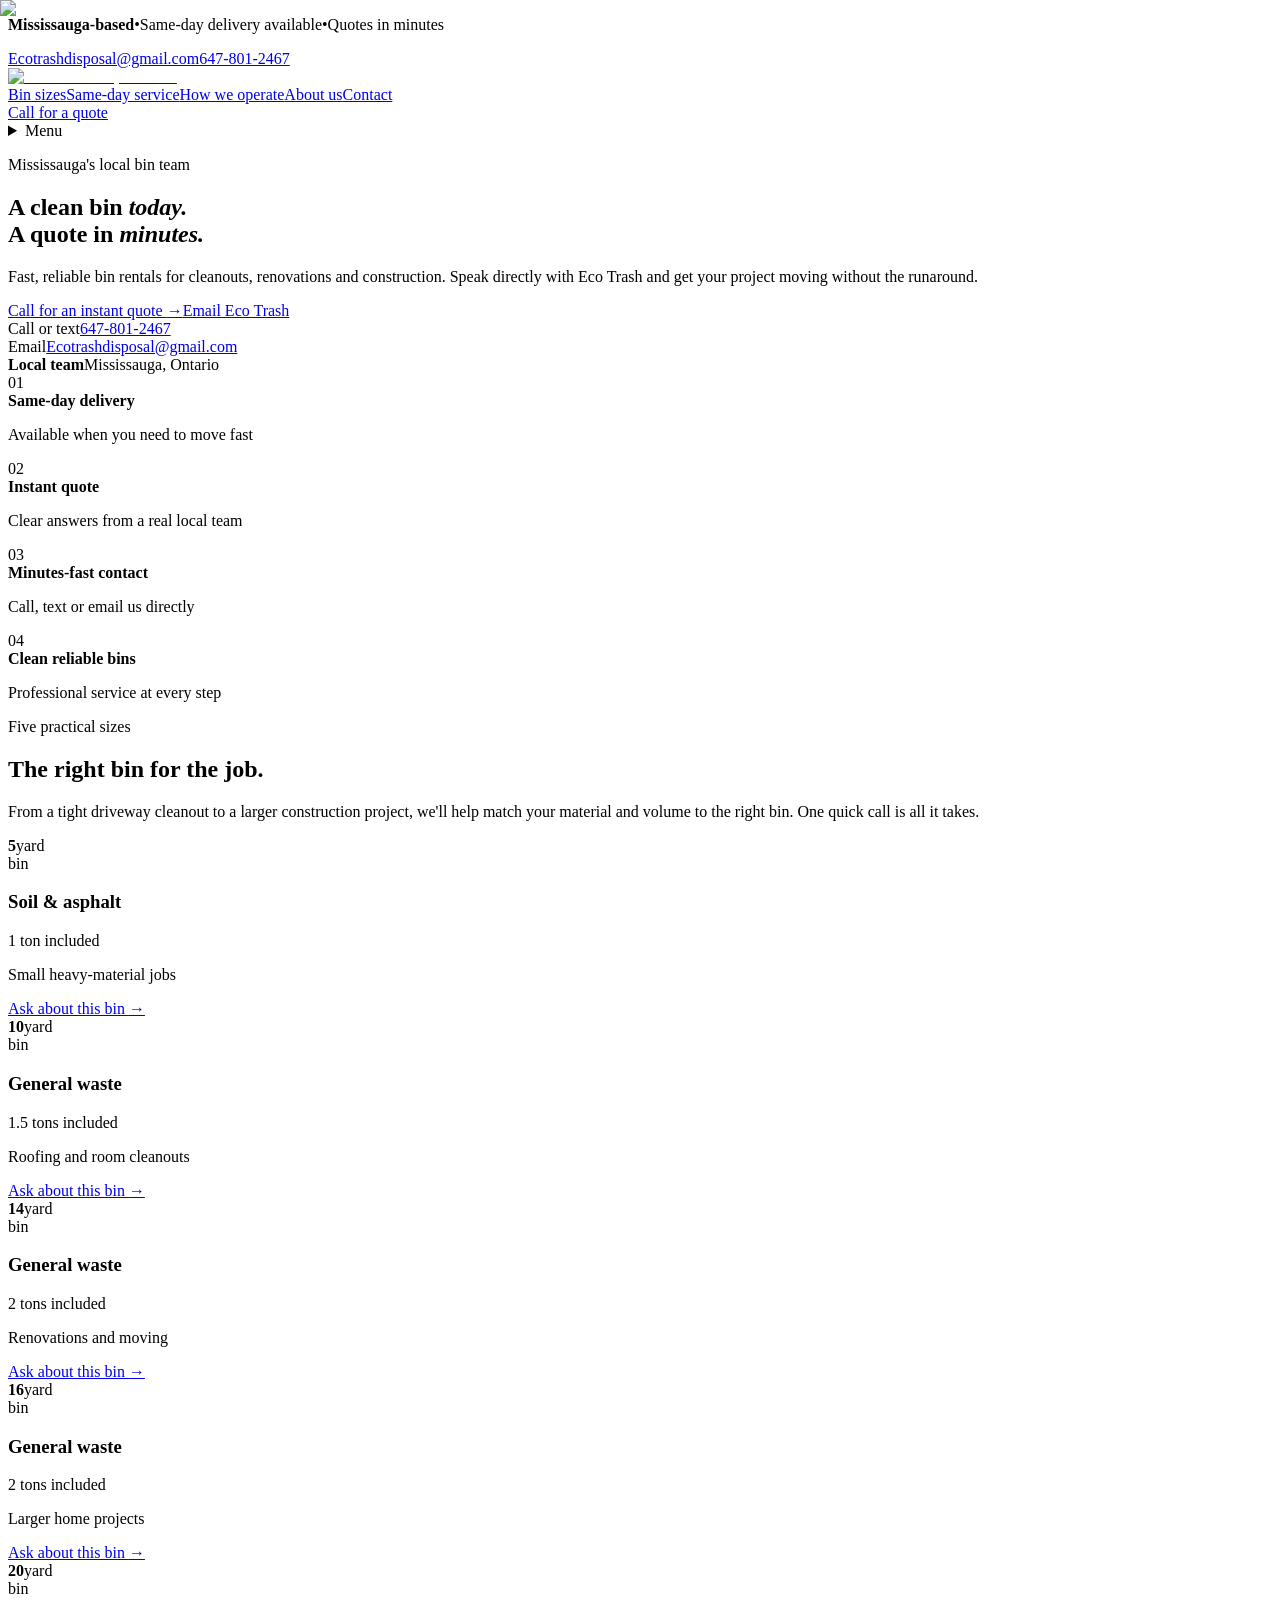
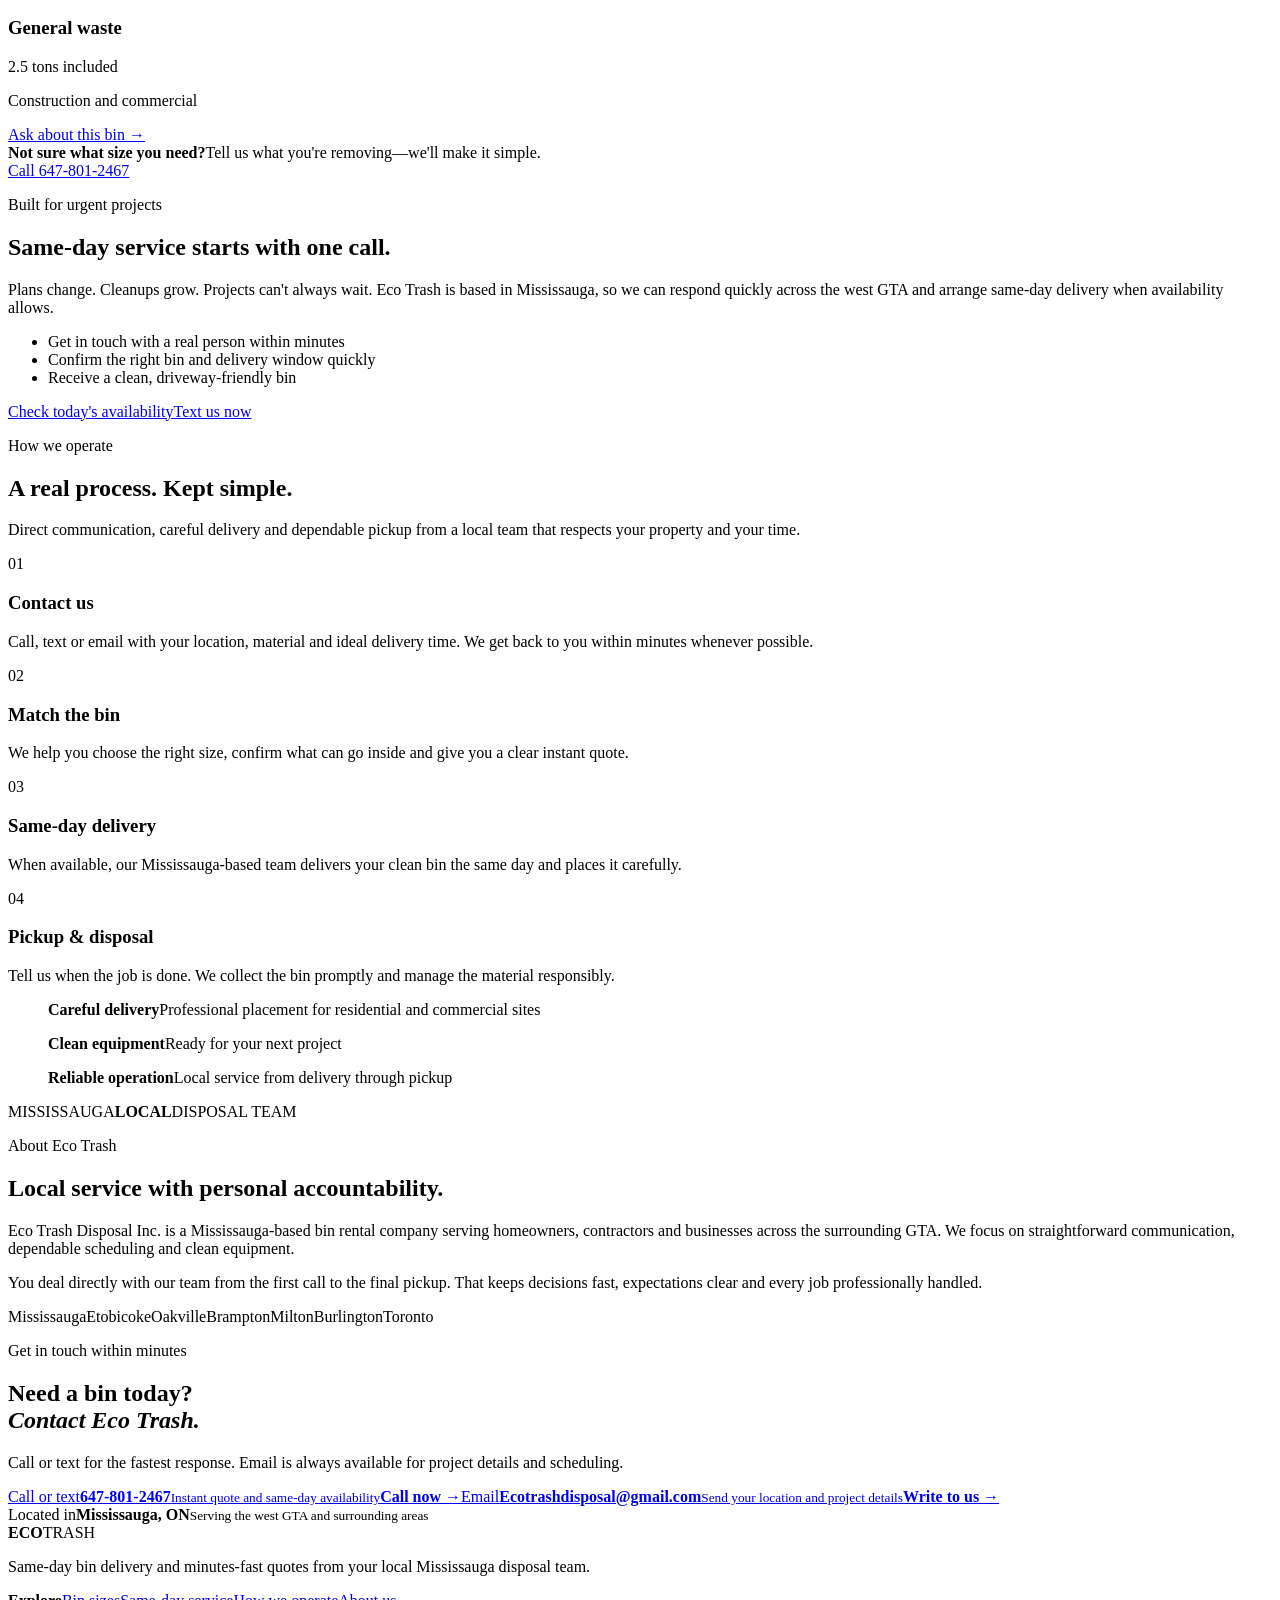
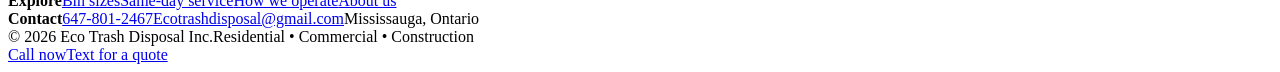
==== public/index.html @ 510d92ec "Add files via upload" ====
<!DOCTYPE html><html lang="en"><head><meta charSet="utf-8"/><meta name="viewport" content="width=device-width, initial-scale=1"/><link rel="preload" as="image" href="/brand-logo.png"/><link rel="preload" as="image" href="/eco-trash-delivery.jpg"/><link rel="stylesheet" href="/_next/static/chunks/0y4lwp-ng-330.css" data-precedence="next"/><link rel="preload" as="script" fetchPriority="low" href="/_next/static/chunks/0m5jlnbia7s5e.js"/><script src="/_next/static/chunks/0gr2l-b1kp8ej.js" async=""></script><script src="/_next/static/chunks/032dqan3jcbs4.js" async=""></script><script src="/_next/static/chunks/turbopack-16dsnf36-nqnm.js" async=""></script><script src="/_next/static/chunks/01h9suettq7k4.js" async=""></script><script src="/_next/static/chunks/0yr0v6y3xddo9.js" async=""></script><script src="/_next/static/chunks/13t.w0cd7wk3s.js" async=""></script><title>Eco Trash Disposal Inc. | Same-Day Bin Delivery in Mississauga</title><meta name="description" content="Same-day bin delivery, instant quotes and fast local service from Eco Trash Disposal Inc. in Mississauga. Call or text 647-801-2467."/><meta name="keywords" content="bin rental Mississauga,same day bin delivery,disposal bin rental,Eco Trash Disposal"/><meta property="og:title" content="Same-Day Bin Delivery | Eco Trash Disposal Inc."/><meta property="og:description" content="Get an instant quote and connect with our Mississauga team within minutes."/><meta property="og:locale" content="en_CA"/><meta property="og:image" content="https://ecotrashdisposal.com/og.png"/><meta property="og:image:width" content="1792"/><meta property="og:image:height" content="912"/><meta property="og:image:alt" content="Eco Trash same-day bin delivery in Mississauga"/><meta property="og:type" content="website"/><meta name="twitter:card" content="summary_large_image"/><meta name="twitter:title" content="Same-Day Bin Delivery | Eco Trash Disposal Inc."/><meta name="twitter:description" content="Instant quotes and fast local service from Mississauga."/><meta name="twitter:image" content="https://ecotrashdisposal.com/og.png"/><link rel="shortcut icon" href="/brand-logo.png"/><link rel="icon" href="/brand-logo.png"/><script src="/_next/static/chunks/03~yq9q893hmn.js" noModule=""></script></head><body><div hidden=""><!--$--><!--/$--></div><main><div class="topbar"><div class="shell topbar-inner"><p><strong>Mississauga-based</strong><span>•</span>Same-day delivery available<span>•</span>Quotes in minutes</p><div><a href="mailto:Ecotrashdisposal@gmail.com">Ecotrashdisposal@gmail.com</a><a href="tel:+16478012467">647-801-2467</a></div></div></div><header class="site-header"><div class="shell nav-wrap"><a class="brand" href="#top" aria-label="Eco Trash Disposal home"><span class="brand-crop"><img alt="Eco Trash Disposal Inc." width="1536" height="1024" decoding="async" data-nimg="1" style="color:transparent" src="/brand-logo.png"/></span></a><nav class="desktop-nav" aria-label="Main navigation"><a href="#bins">Bin sizes</a><a href="#same-day">Same-day service</a><a href="#process">How we operate</a><a href="#about">About us</a><a href="#contact">Contact</a></nav><a class="button button-dark nav-cta" href="tel:+16478012467">Call for a quote</a><details class="mobile-nav"><summary>Menu</summary><div><a href="#bins">Bin sizes</a><a href="#same-day">Same-day service</a><a href="#process">How we operate</a><a href="#about">About us</a><a href="#contact">Contact</a></div></details></div></header><section class="hero" id="top"><div class="shell hero-grid"><div class="hero-copy"><p class="eyebrow"><span></span> Mississauga&#x27;s local bin team</p><h1>A clean bin <em>today.</em><br/>A quote in <em>minutes.</em></h1><p class="hero-intro">Fast, reliable bin rentals for cleanouts, renovations and construction. Speak directly with Eco Trash and get your project moving without the runaround.</p><div class="hero-actions"><a class="button button-lime" href="tel:+16478012467">Call for an instant quote <span>→</span></a><a class="text-link" href="mailto:Ecotrashdisposal@gmail.com">Email Eco Trash</a></div><div class="direct-contact"><div><span>Call or text</span><a href="tel:+16478012467">647-801-2467</a></div><div><span>Email</span><a href="mailto:Ecotrashdisposal@gmail.com">Ecotrashdisposal@gmail.com</a></div></div></div><div class="hero-media"><div class="hero-photo-main"><img alt="Eco Trash truck delivering a disposal bin" decoding="async" data-nimg="fill" style="position:absolute;height:100%;width:100%;left:0;top:0;right:0;bottom:0;color:transparent" src="/eco-trash-delivery.jpg"/></div><div class="hero-photo-small"><img alt="Clean Eco Trash disposal bin ready for use" loading="lazy" decoding="async" data-nimg="fill" style="position:absolute;height:100%;width:100%;left:0;top:0;right:0;bottom:0;color:transparent" src="/eco-trash-bin.jpg"/></div><div class="location-stamp"><strong>Local team</strong><span>Mississauga, Ontario</span></div></div></div></section><section class="promise-strip" aria-label="Eco Trash service promises"><div class="shell promise-grid"><article><span>01</span><div><strong>Same-day delivery</strong><p>Available when you need to move fast</p></div></article><article><span>02</span><div><strong>Instant quote</strong><p>Clear answers from a real local team</p></div></article><article><span>03</span><div><strong>Minutes-fast contact</strong><p>Call, text or email us directly</p></div></article><article><span>04</span><div><strong>Clean reliable bins</strong><p>Professional service at every step</p></div></article></div></section><section class="section bins-section" id="bins"><div class="shell"><div class="split-heading"><div><p class="eyebrow dark"><span></span> Five practical sizes</p><h2>The right bin for the job.</h2></div><p>From a tight driveway cleanout to a larger construction project, we&#x27;ll help match your material and volume to the right bin. One quick call is all it takes.</p></div><div class="bin-grid"><article class="bin-card"><div class="bin-top"><strong>5</strong><span>yard<br/>bin</span></div><div class="bin-shape" aria-hidden="true"><i></i><i></i><i></i></div><h3>Soil &amp; asphalt</h3><p class="included">1 ton included</p><p>Small heavy-material jobs</p><a href="tel:+16478012467" aria-label="Call Eco Trash about the 5 yard bin">Ask about this bin <span>→</span></a></article><article class="bin-card"><div class="bin-top"><strong>10</strong><span>yard<br/>bin</span></div><div class="bin-shape" aria-hidden="true"><i></i><i></i><i></i></div><h3>General waste</h3><p class="included">1.5 tons included</p><p>Roofing and room cleanouts</p><a href="tel:+16478012467" aria-label="Call Eco Trash about the 10 yard bin">Ask about this bin <span>→</span></a></article><article class="bin-card"><div class="bin-top"><strong>14</strong><span>yard<br/>bin</span></div><div class="bin-shape" aria-hidden="true"><i></i><i></i><i></i></div><h3>General waste</h3><p class="included">2 tons included</p><p>Renovations and moving</p><a href="tel:+16478012467" aria-label="Call Eco Trash about the 14 yard bin">Ask about this bin <span>→</span></a></article><article class="bin-card"><div class="bin-top"><strong>16</strong><span>yard<br/>bin</span></div><div class="bin-shape" aria-hidden="true"><i></i><i></i><i></i></div><h3>General waste</h3><p class="included">2 tons included</p><p>Larger home projects</p><a href="tel:+16478012467" aria-label="Call Eco Trash about the 16 yard bin">Ask about this bin <span>→</span></a></article><article class="bin-card"><div class="bin-top"><strong>20</strong><span>yard<br/>bin</span></div><div class="bin-shape" aria-hidden="true"><i></i><i></i><i></i></div><h3>General waste</h3><p class="included">2.5 tons included</p><p>Construction and commercial</p><a href="tel:+16478012467" aria-label="Call Eco Trash about the 20 yard bin">Ask about this bin <span>→</span></a></article></div><div class="bin-help"><div><strong>Not sure what size you need?</strong><span>Tell us what you&#x27;re removing—we&#x27;ll make it simple.</span></div><a class="button button-dark" href="tel:+16478012467">Call <!-- -->647-801-2467</a></div></div></section><section class="section same-day-section" id="same-day"><div class="shell same-day-grid"><div><p class="eyebrow"><span></span> Built for urgent projects</p><h2>Same-day service starts with one call.</h2></div><div class="same-day-copy"><p>Plans change. Cleanups grow. Projects can&#x27;t always wait. Eco Trash is based in Mississauga, so we can respond quickly across the west GTA and arrange same-day delivery when availability allows.</p><ul><li>Get in touch with a real person within minutes</li><li>Confirm the right bin and delivery window quickly</li><li>Receive a clean, driveway-friendly bin</li></ul><div><a class="button button-lime" href="tel:+16478012467">Check today&#x27;s availability</a><a class="button button-outline" href="sms:+16478012467">Text us now</a></div></div></div></section><section class="section process-section" id="process"><div class="shell"><div class="section-heading centred"><p class="eyebrow dark"><span></span> How we operate</p><h2>A real process. Kept simple.</h2><p>Direct communication, careful delivery and dependable pickup from a local team that respects your property and your time.</p></div><div class="process-grid"><article><span>01</span><h3>Contact us</h3><p>Call, text or email with your location, material and ideal delivery time. We get back to you within minutes whenever possible.</p></article><article><span>02</span><h3>Match the bin</h3><p>We help you choose the right size, confirm what can go inside and give you a clear instant quote.</p></article><article><span>03</span><h3>Same-day delivery</h3><p>When available, our Mississauga-based team delivers your clean bin the same day and places it carefully.</p></article><article><span>04</span><h3>Pickup &amp; disposal</h3><p>Tell us when the job is done. We collect the bin promptly and manage the material responsibly.</p></article></div><div class="operations-gallery"><figure class="gallery-tall"><img alt="Eco Trash delivery truck positioning a bin" loading="lazy" decoding="async" data-nimg="fill" style="position:absolute;height:100%;width:100%;left:0;top:0;right:0;bottom:0;color:transparent" src="/eco-trash-delivery.jpg"/><figcaption><strong>Careful delivery</strong><span>Professional placement for residential and commercial sites</span></figcaption></figure><figure><img alt="Eco Trash 20 yard disposal bin on site" loading="lazy" decoding="async" data-nimg="fill" style="position:absolute;height:100%;width:100%;left:0;top:0;right:0;bottom:0;color:transparent" src="/eco-trash-bin.jpg"/><figcaption><strong>Clean equipment</strong><span>Ready for your next project</span></figcaption></figure><figure><img alt="Eco Trash disposal operation in Mississauga" loading="lazy" decoding="async" data-nimg="fill" style="position:absolute;height:100%;width:100%;left:0;top:0;right:0;bottom:0;color:transparent" src="/eco-trash-operations.jpg"/><figcaption><strong>Reliable operation</strong><span>Local service from delivery through pickup</span></figcaption></figure></div></div></section><section class="section about-section" id="about"><div class="shell about-grid"><div class="about-mark"><span>MISSISSAUGA</span><strong>LOCAL</strong><span>DISPOSAL TEAM</span></div><div class="about-copy"><p class="eyebrow dark"><span></span> About Eco Trash</p><h2>Local service with personal accountability.</h2><p>Eco Trash Disposal Inc. is a Mississauga-based bin rental company serving homeowners, contractors and businesses across the surrounding GTA. We focus on straightforward communication, dependable scheduling and clean equipment.</p><p>You deal directly with our team from the first call to the final pickup. That keeps decisions fast, expectations clear and every job professionally handled.</p><div class="area-list"><span>Mississauga</span><span>Etobicoke</span><span>Oakville</span><span>Brampton</span><span>Milton</span><span>Burlington</span><span>Toronto</span></div></div></div></section><section class="contact-section" id="contact"><div class="shell contact-wrap"><div class="contact-heading"><p class="eyebrow"><span></span> Get in touch within minutes</p><h2>Need a bin today?<br/><em>Contact Eco Trash.</em></h2><p>Call or text for the fastest response. Email is always available for project details and scheduling.</p></div><div class="contact-options"><a href="tel:+16478012467"><span>Call or text</span><strong>647-801-2467</strong><small>Instant quote and same-day availability</small><b>Call now →</b></a><a href="mailto:Ecotrashdisposal@gmail.com"><span>Email</span><strong>Ecotrashdisposal@gmail.com</strong><small>Send your location and project details</small><b>Write to us →</b></a><div><span>Located in</span><strong>Mississauga, ON</strong><small>Serving the west GTA and surrounding areas</small></div></div></div></section><footer><div class="shell footer-main"><div><span class="footer-wordmark"><strong>ECO</strong>TRASH</span><p>Same-day bin delivery and minutes-fast quotes from your local Mississauga disposal team.</p></div><nav aria-label="Footer navigation"><strong>Explore</strong><a href="#bins">Bin sizes</a><a href="#same-day">Same-day service</a><a href="#process">How we operate</a><a href="#about">About us</a></nav><div class="footer-contact"><strong>Contact</strong><a href="tel:+16478012467">647-801-2467</a><a href="mailto:Ecotrashdisposal@gmail.com">Ecotrashdisposal@gmail.com</a><span>Mississauga, Ontario</span></div></div><div class="shell footer-bottom"><span>© <!-- -->2026<!-- --> Eco Trash Disposal Inc.</span><span>Residential • Commercial • Construction</span></div></footer><div class="mobile-actions"><a href="tel:+16478012467">Call now</a><a href="sms:+16478012467">Text for a quote</a></div></main><!--$--><!--/$--><script src="/_next/static/chunks/0m5jlnbia7s5e.js" id="_R_" async=""></script><script>(self.__next_f=self.__next_f||[]).push([0])</script><script>self.__next_f.push([1,"1:\"$Sreact.fragment\"\n2:I[33282,[\"/_next/static/chunks/01h9suettq7k4.js\",\"/_next/static/chunks/0yr0v6y3xddo9.js\"],\"default\"]\n3:I[24113,[\"/_next/static/chunks/01h9suettq7k4.js\",\"/_next/static/chunks/0yr0v6y3xddo9.js\"],\"default\"]\n4:I[69797,[\"/_next/static/chunks/01h9suettq7k4.js\",\"/_next/static/chunks/0yr0v6y3xddo9.js\",\"/_next/static/chunks/13t.w0cd7wk3s.js\"],\"Image\"]\n14:I[10121,[\"/_next/static/chunks/01h9suettq7k4.js\",\"/_next/static/chunks/0yr0v6y3xddo9.js\"],\"default\",1]\n:HL[\"/_next/static/chunks/0y4lwp-ng-330.css\",\"style\"]\n"])</script><script>self.__next_f.push([1,"0:{\"P\":null,\"c\":[\"\",\"\"],\"q\":\"\",\"i\":false,\"f\":[[[\"\",{\"children\":[\"__PAGE__\",{}]},\"$undefined\",\"$undefined\",16],[[\"$\",\"$1\",\"c\",{\"children\":[[[\"$\",\"link\",\"0\",{\"rel\":\"stylesheet\",\"href\":\"/_next/static/chunks/0y4lwp-ng-330.css\",\"precedence\":\"next\",\"crossOrigin\":\"$undefined\",\"nonce\":\"$undefined\"}],[\"$\",\"script\",\"script-0\",{\"src\":\"/_next/static/chunks/01h9suettq7k4.js\",\"async\":true,\"nonce\":\"$undefined\"}],[\"$\",\"script\",\"script-1\",{\"src\":\"/_next/static/chunks/0yr0v6y3xddo9.js\",\"async\":true,\"nonce\":\"$undefined\"}]],[\"$\",\"html\",null,{\"lang\":\"en\",\"children\":[\"$\",\"body\",null,{\"children\":[\"$\",\"$L2\",null,{\"parallelRouterKey\":\"children\",\"error\":\"$undefined\",\"errorStyles\":\"$undefined\",\"errorScripts\":\"$undefined\",\"template\":[\"$\",\"$L3\",null,{}],\"templateStyles\":\"$undefined\",\"templateScripts\":\"$undefined\",\"notFound\":[[[\"$\",\"title\",null,{\"children\":\"404: This page could not be found.\"}],[\"$\",\"div\",null,{\"style\":{\"fontFamily\":\"system-ui,\\\"Segoe UI\\\",Roboto,Helvetica,Arial,sans-serif,\\\"Apple Color Emoji\\\",\\\"Segoe UI Emoji\\\"\",\"height\":\"100vh\",\"textAlign\":\"center\",\"display\":\"flex\",\"flexDirection\":\"column\",\"alignItems\":\"center\",\"justifyContent\":\"center\"},\"children\":[\"$\",\"div\",null,{\"children\":[[\"$\",\"style\",null,{\"dangerouslySetInnerHTML\":{\"__html\":\"body{color:#000;background:#fff;margin:0}.next-error-h1{border-right:1px solid rgba(0,0,0,.3)}@media (prefers-color-scheme:dark){body{color:#fff;background:#000}.next-error-h1{border-right:1px solid rgba(255,255,255,.3)}}\"}}],[\"$\",\"h1\",null,{\"className\":\"next-error-h1\",\"style\":{\"display\":\"inline-block\",\"margin\":\"0 20px 0 0\",\"padding\":\"0 23px 0 0\",\"fontSize\":24,\"fontWeight\":500,\"verticalAlign\":\"top\",\"lineHeight\":\"49px\"},\"children\":404}],[\"$\",\"div\",null,{\"style\":{\"display\":\"inline-block\"},\"children\":[\"$\",\"h2\",null,{\"style\":{\"fontSize\":14,\"fontWeight\":400,\"lineHeight\":\"49px\",\"margin\":0},\"children\":\"This page could not be found.\"}]}]]}]}]],[]],\"forbidden\":\"$undefined\",\"unauthorized\":\"$undefined\"}]}]}]]}],{\"children\":[[\"$\",\"$1\",\"c\",{\"children\":[[\"$\",\"main\",null,{\"children\":[[\"$\",\"div\",null,{\"className\":\"topbar\",\"children\":[\"$\",\"div\",null,{\"className\":\"shell topbar-inner\",\"children\":[[\"$\",\"p\",null,{\"children\":[[\"$\",\"strong\",null,{\"children\":\"Mississauga-based\"}],[\"$\",\"span\",null,{\"children\":\"•\"}],\"Same-day delivery available\",[\"$\",\"span\",null,{\"children\":\"•\"}],\"Quotes in minutes\"]}],[\"$\",\"div\",null,{\"children\":[[\"$\",\"a\",null,{\"href\":\"mailto:Ecotrashdisposal@gmail.com\",\"children\":\"Ecotrashdisposal@gmail.com\"}],[\"$\",\"a\",null,{\"href\":\"tel:+16478012467\",\"children\":\"647-801-2467\"}]]}]]}]}],[\"$\",\"header\",null,{\"className\":\"site-header\",\"children\":[\"$\",\"div\",null,{\"className\":\"shell nav-wrap\",\"children\":[[\"$\",\"a\",null,{\"className\":\"brand\",\"href\":\"#top\",\"aria-label\":\"Eco Trash Disposal home\",\"children\":[\"$\",\"span\",null,{\"className\":\"brand-crop\",\"children\":[\"$\",\"$L4\",null,{\"src\":\"/brand-logo.png\",\"alt\":\"Eco Trash Disposal Inc.\",\"width\":1536,\"height\":1024,\"priority\":true}]}]}],[\"$\",\"nav\",null,{\"className\":\"desktop-nav\",\"aria-label\":\"Main navigation\",\"children\":[[\"$\",\"a\",null,{\"href\":\"#bins\",\"children\":\"Bin sizes\"}],[\"$\",\"a\",null,{\"href\":\"#same-day\",\"children\":\"Same-day service\"}],[\"$\",\"a\",null,{\"href\":\"#process\",\"children\":\"How we operate\"}],[\"$\",\"a\",null,{\"href\":\"#about\",\"children\":\"About us\"}],[\"$\",\"a\",null,{\"href\":\"#contact\",\"children\":\"Contact\"}]]}],[\"$\",\"a\",null,{\"className\":\"button button-dark nav-cta\",\"href\":\"tel:+16478012467\",\"children\":\"Call for a quote\"}],[\"$\",\"details\",null,{\"className\":\"mobile-nav\",\"children\":[[\"$\",\"summary\",null,{\"children\":\"Menu\"}],[\"$\",\"div\",null,{\"children\":[[\"$\",\"a\",null,{\"href\":\"#bins\",\"children\":\"Bin sizes\"}],[\"$\",\"a\",null,{\"href\":\"#same-day\",\"children\":\"Same-day service\"}],[\"$\",\"a\",null,{\"href\":\"#process\",\"children\":\"How we operate\"}],[\"$\",\"a\",null,{\"href\":\"#about\",\"children\":\"About us\"}],[\"$\",\"a\",null,{\"href\":\"#contact\",\"children\":\"Contact\"}]]}]]}]]}]}],[\"$\",\"section\",null,{\"className\":\"hero\",\"id\":\"top\",\"children\":[\"$\",\"div\",null,{\"className\":\"shell hero-grid\",\"children\":[[\"$\",\"div\",null,{\"className\":\"hero-copy\",\"children\":[[\"$\",\"p\",null,{\"className\":\"eyebrow\",\"children\":[[\"$\",\"span\",null,{}],\" Mississauga's local bin team\"]}],[\"$\",\"h1\",null,{\"children\":[\"A clean bin \",[\"$\",\"em\",null,{\"children\":\"today.\"}],[\"$\",\"br\",null,{}],\"A quote in \",[\"$\",\"em\",null,{\"children\":\"minutes.\"}]]}],[\"$\",\"p\",null,{\"className\":\"hero-intro\",\"children\":\"Fast, reliable bin rentals for cleanouts, renovations and construction. Speak directly with Eco Trash and get your project moving without the runaround.\"}],[\"$\",\"div\",null,{\"className\":\"hero-actions\",\"children\":[[\"$\",\"a\",null,{\"className\":\"button button-lime\",\"href\":\"tel:+16478012467\",\"children\":[\"Call for an instant quote \",[\"$\",\"span\",null,{\"children\":\"→\"}]]}],[\"$\",\"a\",null,{\"className\":\"text-link\",\"href\":\"mailto:Ecotrashdisposal@gmail.com\",\"children\":\"Email Eco Trash\"}]]}],[\"$\",\"div\",null,{\"className\":\"direct-contact\",\"children\":[[\"$\",\"div\",null,{\"children\":[\"$L5\",\"$L6\"]}],\"$L7\"]}]]}],\"$L8\"]}]}],\"$L9\",\"$La\",\"$Lb\",\"$Lc\",\"$Ld\",\"$Le\",\"$Lf\",\"$L10\"]}],[\"$L11\"],\"$L12\"]}],{},null,false,null]},null,false,null],\"$L13\",false]],\"m\":\"$undefined\",\"G\":[\"$14\",[\"$L15\"]],\"S\":true,\"h\":null,\"s\":\"$undefined\",\"l\":\"$undefined\",\"p\":\"$undefined\",\"d\":\"$undefined\",\"b\":\"s__ryyFN01I4eCcDQ4mlL\"}\n"])</script><script>self.__next_f.push([1,"16:I[49443,[\"/_next/static/chunks/01h9suettq7k4.js\",\"/_next/static/chunks/0yr0v6y3xddo9.js\"],\"OutletBoundary\"]\n17:\"$Sreact.suspense\"\n19:I[49443,[\"/_next/static/chunks/01h9suettq7k4.js\",\"/_next/static/chunks/0yr0v6y3xddo9.js\"],\"ViewportBoundary\"]\n1b:I[49443,[\"/_next/static/chunks/01h9suettq7k4.js\",\"/_next/static/chunks/0yr0v6y3xddo9.js\"],\"MetadataBoundary\"]\n5:[\"$\",\"span\",null,{\"children\":\"Call or text\"}]\n6:[\"$\",\"a\",null,{\"href\":\"tel:+16478012467\",\"children\":\"647-801-2467\"}]\n7:[\"$\",\"div\",null,{\"children\":[[\"$\",\"span\",null,{\"children\":\"Email\"}],[\"$\",\"a\",null,{\"href\":\"mailto:Ecotrashdisposal@gmail.com\",\"children\":\"Ecotrashdisposal@gmail.com\"}]]}]\n8:[\"$\",\"div\",null,{\"className\":\"hero-media\",\"children\":[[\"$\",\"div\",null,{\"className\":\"hero-photo-main\",\"children\":[\"$\",\"$L4\",null,{\"src\":\"/eco-trash-delivery.jpg\",\"alt\":\"Eco Trash truck delivering a disposal bin\",\"fill\":true,\"sizes\":\"(max-width: 800px) 100vw, 46vw\",\"priority\":true}]}],[\"$\",\"div\",null,{\"className\":\"hero-photo-small\",\"children\":[\"$\",\"$L4\",null,{\"src\":\"/eco-trash-bin.jpg\",\"alt\":\"Clean Eco Trash disposal bin ready for use\",\"fill\":true,\"sizes\":\"220px\"}]}],[\"$\",\"div\",null,{\"className\":\"location-stamp\",\"children\":[[\"$\",\"strong\",null,{\"children\":\"Local team\"}],[\"$\",\"span\",null,{\"children\":\"Mississauga, Ontario\"}]]}]]}]\n9:[\"$\",\"section\",null,{\"className\":\"promise-strip\",\"aria-label\":\"Eco Trash service promises\",\"children\":[\"$\",\"div\",null,{\"className\":\"shell promise-grid\",\"children\":[[\"$\",\"article\",null,{\"children\":[[\"$\",\"span\",null,{\"children\":\"01\"}],[\"$\",\"div\",null,{\"children\":[[\"$\",\"strong\",null,{\"children\":\"Same-day delivery\"}],[\"$\",\"p\",null,{\"children\":\"Available when you need to move fast\"}]]}]]}],[\"$\",\"article\",null,{\"children\":[[\"$\",\"span\",null,{\"children\":\"02\"}],[\"$\",\"div\",null,{\"children\":[[\"$\",\"strong\",null,{\"children\":\"Instant quote\"}],[\"$\",\"p\",null,{\"children\":\"Clear answers from a real local team\"}]]}]]}],[\"$\",\"article\",null,{\"children\":[[\"$\",\"span\",null,{\"children\":\"03\"}],[\"$\",\"div\",null,{\"children\":[[\"$\",\"strong\",null,{\"children\":\"Minutes-fast contact\"}],[\"$\",\"p\",null,{\"children\":\"Call, text or email us directly\"}]]}]]}],[\"$\",\"article\",null,{\"children\":[[\"$\",\"span\",null,{\"children\":\"04\"}],[\"$\",\"div\",null,{\"children\":[[\"$\",\"strong\",null,{\"children\":\"Clean reliable bins\"}],[\"$\",\"p\",null,{\"children\":\"Professional service at every step\"}]]}]]}]]}]}]\n"])</script><script>self.__next_f.push([1,"a:[\"$\",\"section\",null,{\"className\":\"section bins-section\",\"id\":\"bins\",\"children\":[\"$\",\"div\",null,{\"className\":\"shell\",\"children\":[[\"$\",\"div\",null,{\"className\":\"split-heading\",\"children\":[[\"$\",\"div\",null,{\"children\":[[\"$\",\"p\",null,{\"className\":\"eyebrow dark\",\"children\":[[\"$\",\"span\",null,{}],\" Five practical sizes\"]}],[\"$\",\"h2\",null,{\"children\":\"The right bin for the job.\"}]]}],[\"$\",\"p\",null,{\"children\":\"From a tight driveway cleanout to a larger construction project, we'll help match your material and volume to the right bin. One quick call is all it takes.\"}]]}],[\"$\",\"div\",null,{\"className\":\"bin-grid\",\"children\":[[\"$\",\"article\",\"5\",{\"className\":\"bin-card\",\"children\":[[\"$\",\"div\",null,{\"className\":\"bin-top\",\"children\":[[\"$\",\"strong\",null,{\"children\":\"5\"}],[\"$\",\"span\",null,{\"children\":[\"yard\",[\"$\",\"br\",null,{}],\"bin\"]}]]}],[\"$\",\"div\",null,{\"className\":\"bin-shape\",\"aria-hidden\":\"true\",\"children\":[[\"$\",\"i\",null,{}],[\"$\",\"i\",null,{}],[\"$\",\"i\",null,{}]]}],[\"$\",\"h3\",null,{\"children\":\"Soil \u0026 asphalt\"}],[\"$\",\"p\",null,{\"className\":\"included\",\"children\":\"1 ton included\"}],[\"$\",\"p\",null,{\"children\":\"Small heavy-material jobs\"}],[\"$\",\"a\",null,{\"href\":\"tel:+16478012467\",\"aria-label\":\"Call Eco Trash about the 5 yard bin\",\"children\":[\"Ask about this bin \",[\"$\",\"span\",null,{\"children\":\"→\"}]]}]]}],[\"$\",\"article\",\"10\",{\"className\":\"bin-card\",\"children\":[[\"$\",\"div\",null,{\"className\":\"bin-top\",\"children\":[[\"$\",\"strong\",null,{\"children\":\"10\"}],[\"$\",\"span\",null,{\"children\":[\"yard\",[\"$\",\"br\",null,{}],\"bin\"]}]]}],[\"$\",\"div\",null,{\"className\":\"bin-shape\",\"aria-hidden\":\"true\",\"children\":[[\"$\",\"i\",null,{}],[\"$\",\"i\",null,{}],[\"$\",\"i\",null,{}]]}],[\"$\",\"h3\",null,{\"children\":\"General waste\"}],[\"$\",\"p\",null,{\"className\":\"included\",\"children\":\"1.5 tons included\"}],[\"$\",\"p\",null,{\"children\":\"Roofing and room cleanouts\"}],[\"$\",\"a\",null,{\"href\":\"tel:+16478012467\",\"aria-label\":\"Call Eco Trash about the 10 yard bin\",\"children\":[\"Ask about this bin \",[\"$\",\"span\",null,{\"children\":\"→\"}]]}]]}],[\"$\",\"article\",\"14\",{\"className\":\"bin-card\",\"children\":[[\"$\",\"div\",null,{\"className\":\"bin-top\",\"children\":[[\"$\",\"strong\",null,{\"children\":\"14\"}],[\"$\",\"span\",null,{\"children\":[\"yard\",[\"$\",\"br\",null,{}],\"bin\"]}]]}],[\"$\",\"div\",null,{\"className\":\"bin-shape\",\"aria-hidden\":\"true\",\"children\":[[\"$\",\"i\",null,{}],[\"$\",\"i\",null,{}],[\"$\",\"i\",null,{}]]}],[\"$\",\"h3\",null,{\"children\":\"General waste\"}],[\"$\",\"p\",null,{\"className\":\"included\",\"children\":\"2 tons included\"}],[\"$\",\"p\",null,{\"children\":\"Renovations and moving\"}],[\"$\",\"a\",null,{\"href\":\"tel:+16478012467\",\"aria-label\":\"Call Eco Trash about the 14 yard bin\",\"children\":[\"Ask about this bin \",[\"$\",\"span\",null,{\"children\":\"→\"}]]}]]}],[\"$\",\"article\",\"16\",{\"className\":\"bin-card\",\"children\":[[\"$\",\"div\",null,{\"className\":\"bin-top\",\"children\":[[\"$\",\"strong\",null,{\"children\":\"16\"}],[\"$\",\"span\",null,{\"children\":[\"yard\",[\"$\",\"br\",null,{}],\"bin\"]}]]}],[\"$\",\"div\",null,{\"className\":\"bin-shape\",\"aria-hidden\":\"true\",\"children\":[[\"$\",\"i\",null,{}],[\"$\",\"i\",null,{}],[\"$\",\"i\",null,{}]]}],[\"$\",\"h3\",null,{\"children\":\"General waste\"}],[\"$\",\"p\",null,{\"className\":\"included\",\"children\":\"2 tons included\"}],[\"$\",\"p\",null,{\"children\":\"Larger home projects\"}],[\"$\",\"a\",null,{\"href\":\"tel:+16478012467\",\"aria-label\":\"Call Eco Trash about the 16 yard bin\",\"children\":[\"Ask about this bin \",[\"$\",\"span\",null,{\"children\":\"→\"}]]}]]}],[\"$\",\"article\",\"20\",{\"className\":\"bin-card\",\"children\":[[\"$\",\"div\",null,{\"className\":\"bin-top\",\"children\":[[\"$\",\"strong\",null,{\"children\":\"20\"}],[\"$\",\"span\",null,{\"children\":[\"yard\",[\"$\",\"br\",null,{}],\"bin\"]}]]}],[\"$\",\"div\",null,{\"className\":\"bin-shape\",\"aria-hidden\":\"true\",\"children\":[[\"$\",\"i\",null,{}],[\"$\",\"i\",null,{}],[\"$\",\"i\",null,{}]]}],[\"$\",\"h3\",null,{\"children\":\"General waste\"}],[\"$\",\"p\",null,{\"className\":\"included\",\"children\":\"2.5 tons included\"}],[\"$\",\"p\",null,{\"children\":\"Construction and commercial\"}],[\"$\",\"a\",null,{\"href\":\"tel:+16478012467\",\"aria-label\":\"Call Eco Trash about the 20 yard bin\",\"children\":[\"Ask about this bin \",[\"$\",\"span\",null,{\"children\":\"→\"}]]}]]}]]}],[\"$\",\"div\",null,{\"className\":\"bin-help\",\"children\":[[\"$\",\"div\",null,{\"children\":[[\"$\",\"strong\",null,{\"children\":\"Not sure what size you need?\"}],[\"$\",\"span\",null,{\"children\":\"Tell us what you're removing—we'll make it simple.\"}]]}],[\"$\",\"a\",null,{\"className\":\"button button-dark\",\"href\":\"tel:+16478012467\",\"children\":[\"Call \",\"647-801-2467\"]}]]}]]}]}]\n"])</script><script>self.__next_f.push([1,"b:[\"$\",\"section\",null,{\"className\":\"section same-day-section\",\"id\":\"same-day\",\"children\":[\"$\",\"div\",null,{\"className\":\"shell same-day-grid\",\"children\":[[\"$\",\"div\",null,{\"children\":[[\"$\",\"p\",null,{\"className\":\"eyebrow\",\"children\":[[\"$\",\"span\",null,{}],\" Built for urgent projects\"]}],[\"$\",\"h2\",null,{\"children\":\"Same-day service starts with one call.\"}]]}],[\"$\",\"div\",null,{\"className\":\"same-day-copy\",\"children\":[[\"$\",\"p\",null,{\"children\":\"Plans change. Cleanups grow. Projects can't always wait. Eco Trash is based in Mississauga, so we can respond quickly across the west GTA and arrange same-day delivery when availability allows.\"}],[\"$\",\"ul\",null,{\"children\":[[\"$\",\"li\",null,{\"children\":\"Get in touch with a real person within minutes\"}],[\"$\",\"li\",null,{\"children\":\"Confirm the right bin and delivery window quickly\"}],[\"$\",\"li\",null,{\"children\":\"Receive a clean, driveway-friendly bin\"}]]}],[\"$\",\"div\",null,{\"children\":[[\"$\",\"a\",null,{\"className\":\"button button-lime\",\"href\":\"tel:+16478012467\",\"children\":\"Check today's availability\"}],[\"$\",\"a\",null,{\"className\":\"button button-outline\",\"href\":\"sms:+16478012467\",\"children\":\"Text us now\"}]]}]]}]]}]}]\n"])</script><script>self.__next_f.push([1,"c:[\"$\",\"section\",null,{\"className\":\"section process-section\",\"id\":\"process\",\"children\":[\"$\",\"div\",null,{\"className\":\"shell\",\"children\":[[\"$\",\"div\",null,{\"className\":\"section-heading centred\",\"children\":[[\"$\",\"p\",null,{\"className\":\"eyebrow dark\",\"children\":[[\"$\",\"span\",null,{}],\" How we operate\"]}],[\"$\",\"h2\",null,{\"children\":\"A real process. Kept simple.\"}],[\"$\",\"p\",null,{\"children\":\"Direct communication, careful delivery and dependable pickup from a local team that respects your property and your time.\"}]]}],[\"$\",\"div\",null,{\"className\":\"process-grid\",\"children\":[[\"$\",\"article\",\"01\",{\"children\":[[\"$\",\"span\",null,{\"children\":\"01\"}],[\"$\",\"h3\",null,{\"children\":\"Contact us\"}],[\"$\",\"p\",null,{\"children\":\"Call, text or email with your location, material and ideal delivery time. We get back to you within minutes whenever possible.\"}]]}],[\"$\",\"article\",\"02\",{\"children\":[[\"$\",\"span\",null,{\"children\":\"02\"}],[\"$\",\"h3\",null,{\"children\":\"Match the bin\"}],[\"$\",\"p\",null,{\"children\":\"We help you choose the right size, confirm what can go inside and give you a clear instant quote.\"}]]}],[\"$\",\"article\",\"03\",{\"children\":[[\"$\",\"span\",null,{\"children\":\"03\"}],[\"$\",\"h3\",null,{\"children\":\"Same-day delivery\"}],[\"$\",\"p\",null,{\"children\":\"When available, our Mississauga-based team delivers your clean bin the same day and places it carefully.\"}]]}],[\"$\",\"article\",\"04\",{\"children\":[[\"$\",\"span\",null,{\"children\":\"04\"}],[\"$\",\"h3\",null,{\"children\":\"Pickup \u0026 disposal\"}],[\"$\",\"p\",null,{\"children\":\"Tell us when the job is done. We collect the bin promptly and manage the material responsibly.\"}]]}]]}],[\"$\",\"div\",null,{\"className\":\"operations-gallery\",\"children\":[[\"$\",\"figure\",null,{\"className\":\"gallery-tall\",\"children\":[[\"$\",\"$L4\",null,{\"src\":\"/eco-trash-delivery.jpg\",\"alt\":\"Eco Trash delivery truck positioning a bin\",\"fill\":true,\"sizes\":\"(max-width: 700px) 100vw, 40vw\"}],[\"$\",\"figcaption\",null,{\"children\":[[\"$\",\"strong\",null,{\"children\":\"Careful delivery\"}],[\"$\",\"span\",null,{\"children\":\"Professional placement for residential and commercial sites\"}]]}]]}],[\"$\",\"figure\",null,{\"children\":[[\"$\",\"$L4\",null,{\"src\":\"/eco-trash-bin.jpg\",\"alt\":\"Eco Trash 20 yard disposal bin on site\",\"fill\":true,\"sizes\":\"(max-width: 700px) 100vw, 30vw\"}],[\"$\",\"figcaption\",null,{\"children\":[[\"$\",\"strong\",null,{\"children\":\"Clean equipment\"}],[\"$\",\"span\",null,{\"children\":\"Ready for your next project\"}]]}]]}],[\"$\",\"figure\",null,{\"children\":[[\"$\",\"$L4\",null,{\"src\":\"/eco-trash-operations.jpg\",\"alt\":\"Eco Trash disposal operation in Mississauga\",\"fill\":true,\"sizes\":\"(max-width: 700px) 100vw, 30vw\"}],[\"$\",\"figcaption\",null,{\"children\":[[\"$\",\"strong\",null,{\"children\":\"Reliable operation\"}],[\"$\",\"span\",null,{\"children\":\"Local service from delivery through pickup\"}]]}]]}]]}]]}]}]\n"])</script><script>self.__next_f.push([1,"d:[\"$\",\"section\",null,{\"className\":\"section about-section\",\"id\":\"about\",\"children\":[\"$\",\"div\",null,{\"className\":\"shell about-grid\",\"children\":[[\"$\",\"div\",null,{\"className\":\"about-mark\",\"children\":[[\"$\",\"span\",null,{\"children\":\"MISSISSAUGA\"}],[\"$\",\"strong\",null,{\"children\":\"LOCAL\"}],[\"$\",\"span\",null,{\"children\":\"DISPOSAL TEAM\"}]]}],[\"$\",\"div\",null,{\"className\":\"about-copy\",\"children\":[[\"$\",\"p\",null,{\"className\":\"eyebrow dark\",\"children\":[[\"$\",\"span\",null,{}],\" About Eco Trash\"]}],[\"$\",\"h2\",null,{\"children\":\"Local service with personal accountability.\"}],[\"$\",\"p\",null,{\"children\":\"Eco Trash Disposal Inc. is a Mississauga-based bin rental company serving homeowners, contractors and businesses across the surrounding GTA. We focus on straightforward communication, dependable scheduling and clean equipment.\"}],[\"$\",\"p\",null,{\"children\":\"You deal directly with our team from the first call to the final pickup. That keeps decisions fast, expectations clear and every job professionally handled.\"}],[\"$\",\"div\",null,{\"className\":\"area-list\",\"children\":[[\"$\",\"span\",null,{\"children\":\"Mississauga\"}],[\"$\",\"span\",null,{\"children\":\"Etobicoke\"}],[\"$\",\"span\",null,{\"children\":\"Oakville\"}],[\"$\",\"span\",null,{\"children\":\"Brampton\"}],[\"$\",\"span\",null,{\"children\":\"Milton\"}],[\"$\",\"span\",null,{\"children\":\"Burlington\"}],[\"$\",\"span\",null,{\"children\":\"Toronto\"}]]}]]}]]}]}]\n"])</script><script>self.__next_f.push([1,"e:[\"$\",\"section\",null,{\"className\":\"contact-section\",\"id\":\"contact\",\"children\":[\"$\",\"div\",null,{\"className\":\"shell contact-wrap\",\"children\":[[\"$\",\"div\",null,{\"className\":\"contact-heading\",\"children\":[[\"$\",\"p\",null,{\"className\":\"eyebrow\",\"children\":[[\"$\",\"span\",null,{}],\" Get in touch within minutes\"]}],[\"$\",\"h2\",null,{\"children\":[\"Need a bin today?\",[\"$\",\"br\",null,{}],[\"$\",\"em\",null,{\"children\":\"Contact Eco Trash.\"}]]}],[\"$\",\"p\",null,{\"children\":\"Call or text for the fastest response. Email is always available for project details and scheduling.\"}]]}],[\"$\",\"div\",null,{\"className\":\"contact-options\",\"children\":[[\"$\",\"a\",null,{\"href\":\"tel:+16478012467\",\"children\":[[\"$\",\"span\",null,{\"children\":\"Call or text\"}],[\"$\",\"strong\",null,{\"children\":\"647-801-2467\"}],[\"$\",\"small\",null,{\"children\":\"Instant quote and same-day availability\"}],[\"$\",\"b\",null,{\"children\":\"Call now →\"}]]}],[\"$\",\"a\",null,{\"href\":\"mailto:Ecotrashdisposal@gmail.com\",\"children\":[[\"$\",\"span\",null,{\"children\":\"Email\"}],[\"$\",\"strong\",null,{\"children\":\"Ecotrashdisposal@gmail.com\"}],[\"$\",\"small\",null,{\"children\":\"Send your location and project details\"}],[\"$\",\"b\",null,{\"children\":\"Write to us →\"}]]}],[\"$\",\"div\",null,{\"children\":[[\"$\",\"span\",null,{\"children\":\"Located in\"}],[\"$\",\"strong\",null,{\"children\":\"Mississauga, ON\"}],[\"$\",\"small\",null,{\"children\":\"Serving the west GTA and surrounding areas\"}]]}]]}]]}]}]\n"])</script><script>self.__next_f.push([1,"f:[\"$\",\"footer\",null,{\"children\":[[\"$\",\"div\",null,{\"className\":\"shell footer-main\",\"children\":[[\"$\",\"div\",null,{\"children\":[[\"$\",\"span\",null,{\"className\":\"footer-wordmark\",\"children\":[[\"$\",\"strong\",null,{\"children\":\"ECO\"}],\"TRASH\"]}],[\"$\",\"p\",null,{\"children\":\"Same-day bin delivery and minutes-fast quotes from your local Mississauga disposal team.\"}]]}],[\"$\",\"nav\",null,{\"aria-label\":\"Footer navigation\",\"children\":[[\"$\",\"strong\",null,{\"children\":\"Explore\"}],[\"$\",\"a\",null,{\"href\":\"#bins\",\"children\":\"Bin sizes\"}],[\"$\",\"a\",null,{\"href\":\"#same-day\",\"children\":\"Same-day service\"}],[\"$\",\"a\",null,{\"href\":\"#process\",\"children\":\"How we operate\"}],[\"$\",\"a\",null,{\"href\":\"#about\",\"children\":\"About us\"}]]}],[\"$\",\"div\",null,{\"className\":\"footer-contact\",\"children\":[[\"$\",\"strong\",null,{\"children\":\"Contact\"}],[\"$\",\"a\",null,{\"href\":\"tel:+16478012467\",\"children\":\"647-801-2467\"}],[\"$\",\"a\",null,{\"href\":\"mailto:Ecotrashdisposal@gmail.com\",\"children\":\"Ecotrashdisposal@gmail.com\"}],[\"$\",\"span\",null,{\"children\":\"Mississauga, Ontario\"}]]}]]}],[\"$\",\"div\",null,{\"className\":\"shell footer-bottom\",\"children\":[[\"$\",\"span\",null,{\"children\":[\"© \",2026,\" Eco Trash Disposal Inc.\"]}],[\"$\",\"span\",null,{\"children\":\"Residential • Commercial • Construction\"}]]}]]}]\n10:[\"$\",\"div\",null,{\"className\":\"mobile-actions\",\"children\":[[\"$\",\"a\",null,{\"href\":\"tel:+16478012467\",\"children\":\"Call now\"}],[\"$\",\"a\",null,{\"href\":\"sms:+16478012467\",\"children\":\"Text for a quote\"}]]}]\n11:[\"$\",\"script\",\"script-0\",{\"src\":\"/_next/static/chunks/13t.w0cd7wk3s.js\",\"async\":true,\"nonce\":\"$undefined\"}]\n12:[\"$\",\"$L16\",null,{\"children\":[\"$\",\"$17\",null,{\"name\":\"Next.MetadataOutlet\",\"children\":\"$@18\"}]}]\n13:[\"$\",\"$1\",\"h\",{\"children\":[null,[\"$\",\"$L19\",null,{\"children\":\"$L1a\"}],[\"$\",\"div\",null,{\"hidden\":true,\"children\":[\"$\",\"$L1b\",null,{\"children\":[\"$\",\"$17\",null,{\"name\":\"Next.Metadata\",\"children\":\"$L1c\"}]}]}],null]}]\n15:[\"$\",\"link\",\"0\",{\"rel\":\"stylesheet\",\"href\":\"/_next/static/chunks/0y4lwp-ng-330.css\",\"precedence\":\"next\",\"crossOrigin\":\"$undefined\",\"nonce\":\"$undefined\"}]\n"])</script><script>self.__next_f.push([1,"1a:[[\"$\",\"meta\",\"0\",{\"charSet\":\"utf-8\"}],[\"$\",\"meta\",\"1\",{\"name\":\"viewport\",\"content\":\"width=device-width, initial-scale=1\"}]]\n"])</script><script>self.__next_f.push([1,"1d:I[15196,[\"/_next/static/chunks/01h9suettq7k4.js\",\"/_next/static/chunks/0yr0v6y3xddo9.js\"],\"IconMark\"]\n18:null\n"])</script><script>self.__next_f.push([1,"1c:[[\"$\",\"title\",\"0\",{\"children\":\"Eco Trash Disposal Inc. | Same-Day Bin Delivery in Mississauga\"}],[\"$\",\"meta\",\"1\",{\"name\":\"description\",\"content\":\"Same-day bin delivery, instant quotes and fast local service from Eco Trash Disposal Inc. in Mississauga. Call or text 647-801-2467.\"}],[\"$\",\"meta\",\"2\",{\"name\":\"keywords\",\"content\":\"bin rental Mississauga,same day bin delivery,disposal bin rental,Eco Trash Disposal\"}],[\"$\",\"meta\",\"3\",{\"property\":\"og:title\",\"content\":\"Same-Day Bin Delivery | Eco Trash Disposal Inc.\"}],[\"$\",\"meta\",\"4\",{\"property\":\"og:description\",\"content\":\"Get an instant quote and connect with our Mississauga team within minutes.\"}],[\"$\",\"meta\",\"5\",{\"property\":\"og:locale\",\"content\":\"en_CA\"}],[\"$\",\"meta\",\"6\",{\"property\":\"og:image\",\"content\":\"https://ecotrashdisposal.com/og.png\"}],[\"$\",\"meta\",\"7\",{\"property\":\"og:image:width\",\"content\":\"1792\"}],[\"$\",\"meta\",\"8\",{\"property\":\"og:image:height\",\"content\":\"912\"}],[\"$\",\"meta\",\"9\",{\"property\":\"og:image:alt\",\"content\":\"Eco Trash same-day bin delivery in Mississauga\"}],[\"$\",\"meta\",\"10\",{\"property\":\"og:type\",\"content\":\"website\"}],[\"$\",\"meta\",\"11\",{\"name\":\"twitter:card\",\"content\":\"summary_large_image\"}],[\"$\",\"meta\",\"12\",{\"name\":\"twitter:title\",\"content\":\"Same-Day Bin Delivery | Eco Trash Disposal Inc.\"}],[\"$\",\"meta\",\"13\",{\"name\":\"twitter:description\",\"content\":\"Instant quotes and fast local service from Mississauga.\"}],[\"$\",\"meta\",\"14\",{\"name\":\"twitter:image\",\"content\":\"https://ecotrashdisposal.com/og.png\"}],[\"$\",\"link\",\"15\",{\"rel\":\"shortcut icon\",\"href\":\"/brand-logo.png\"}],[\"$\",\"link\",\"16\",{\"rel\":\"icon\",\"href\":\"/brand-logo.png\"}],[\"$\",\"$L1d\",\"17\",{}]]\n"])</script></body></html>
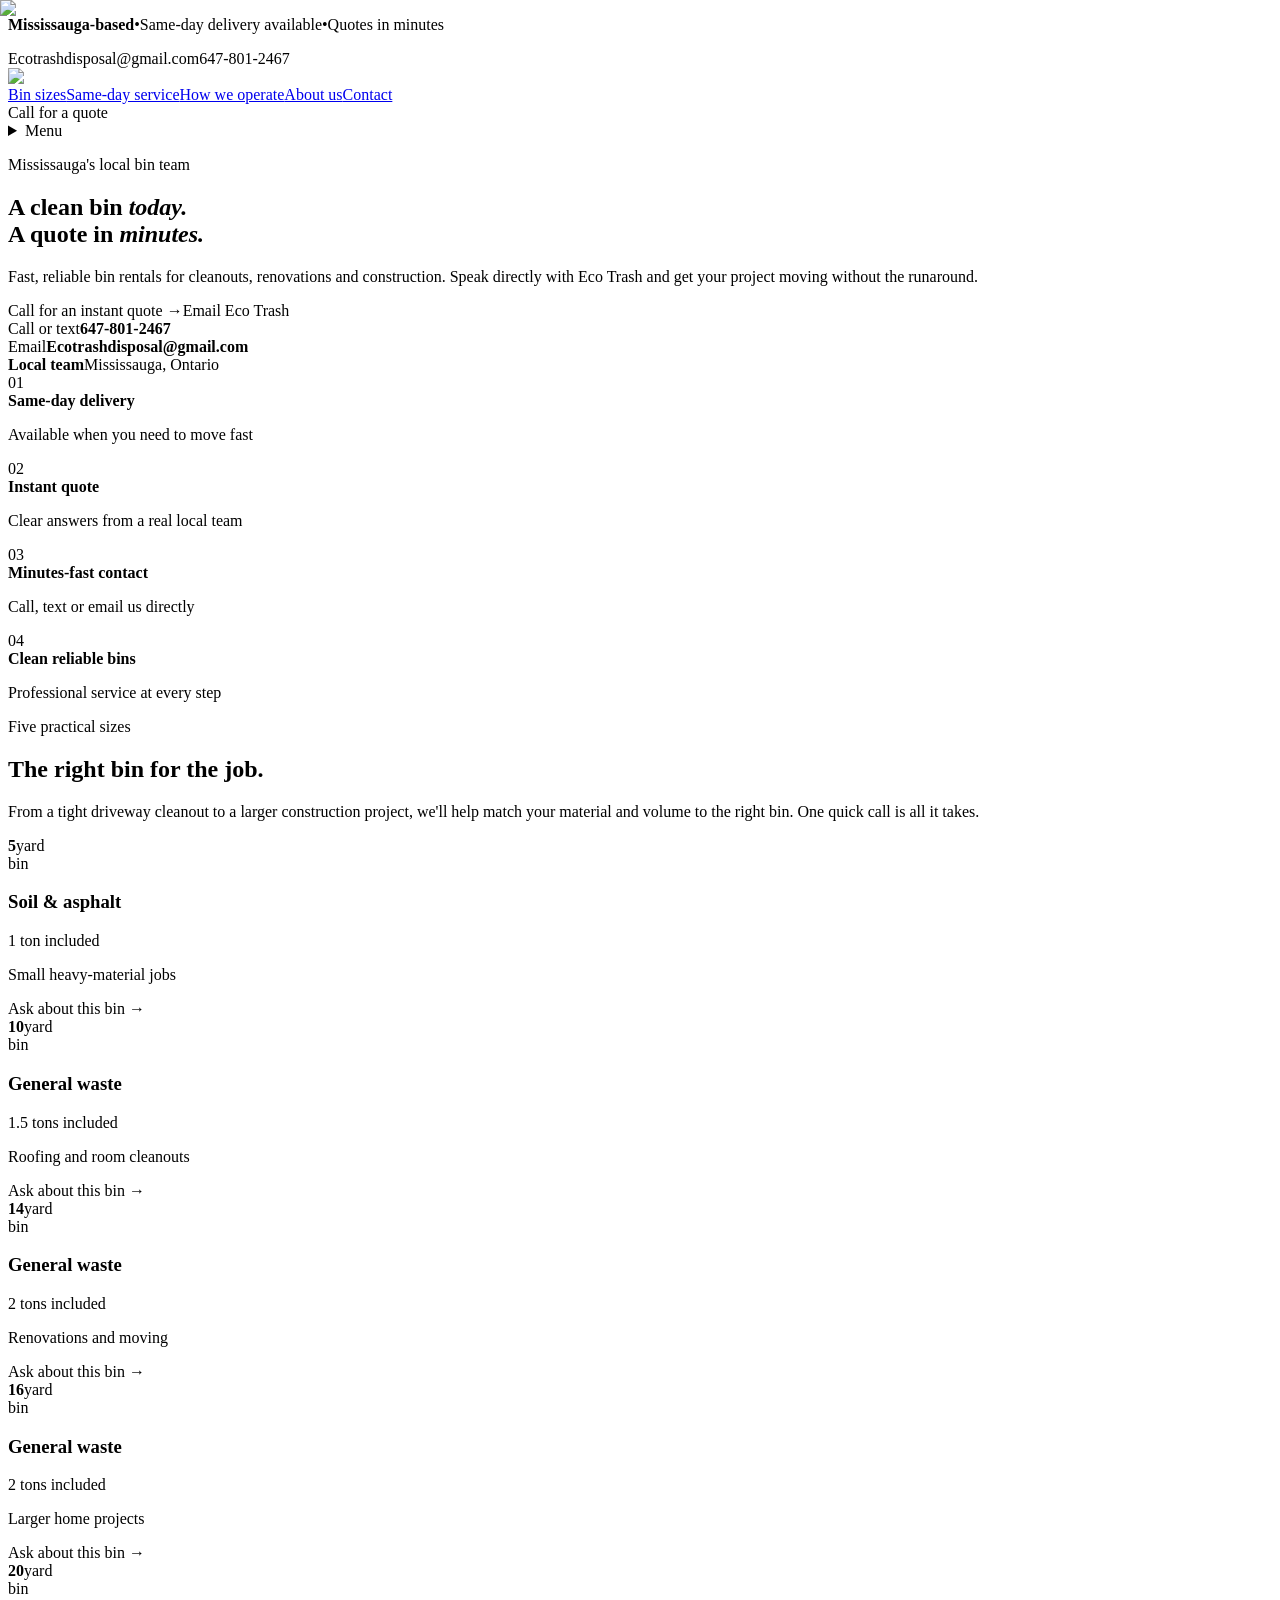
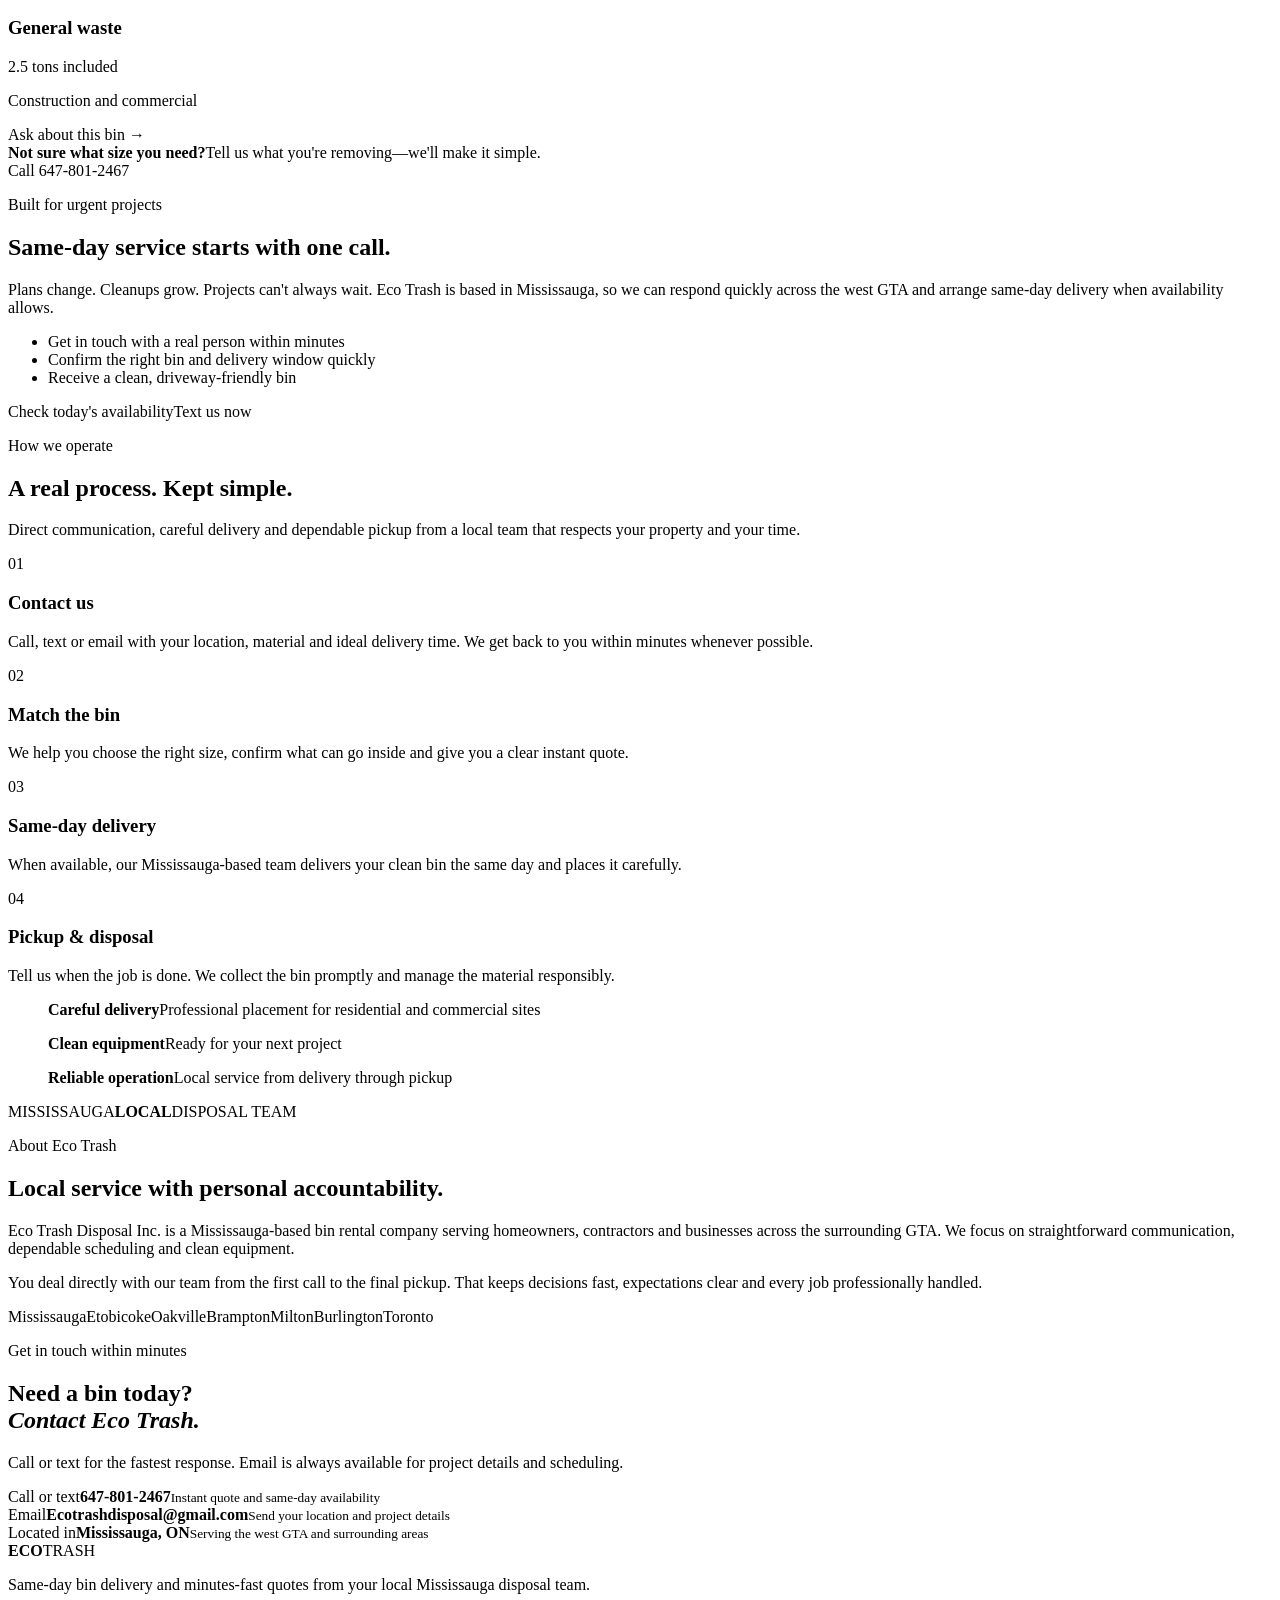
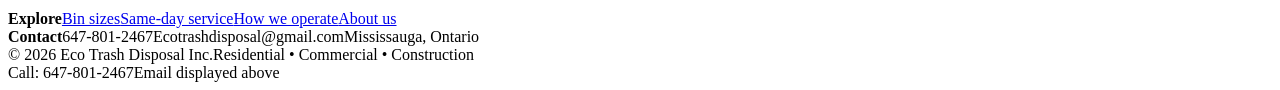
==== commit ed8533c4: "Add files via upload" ====
--- a/public/index.html
+++ b/public/index.html
@@ -1 +1 @@
-<!DOCTYPE html><html lang="en"><head><meta charSet="utf-8"/><meta name="viewport" content="width=device-width, initial-scale=1"/><link rel="preload" as="image" href="/brand-logo.png"/><link rel="preload" as="image" href="/eco-trash-delivery.jpg"/><link rel="stylesheet" href="/_next/static/chunks/0y4lwp-ng-330.css" data-precedence="next"/><link rel="preload" as="script" fetchPriority="low" href="/_next/static/chunks/0m5jlnbia7s5e.js"/><script src="/_next/static/chunks/0gr2l-b1kp8ej.js" async=""></script><script src="/_next/static/chunks/032dqan3jcbs4.js" async=""></script><script src="/_next/static/chunks/turbopack-16dsnf36-nqnm.js" async=""></script><script src="/_next/static/chunks/01h9suettq7k4.js" async=""></script><script src="/_next/static/chunks/0yr0v6y3xddo9.js" async=""></script><script src="/_next/static/chunks/13t.w0cd7wk3s.js" async=""></script><title>Eco Trash Disposal Inc. | Same-Day Bin Delivery in Mississauga</title><meta name="description" content="Same-day bin delivery, instant quotes and fast local service from Eco Trash Disposal Inc. in Mississauga. Call or text 647-801-2467."/><meta name="keywords" content="bin rental Mississauga,same day bin delivery,disposal bin rental,Eco Trash Disposal"/><meta property="og:title" content="Same-Day Bin Delivery | Eco Trash Disposal Inc."/><meta property="og:description" content="Get an instant quote and connect with our Mississauga team within minutes."/><meta property="og:locale" content="en_CA"/><meta property="og:image" content="https://ecotrashdisposal.com/og.png"/><meta property="og:image:width" content="1792"/><meta property="og:image:height" content="912"/><meta property="og:image:alt" content="Eco Trash same-day bin delivery in Mississauga"/><meta property="og:type" content="website"/><meta name="twitter:card" content="summary_large_image"/><meta name="twitter:title" content="Same-Day Bin Delivery | Eco Trash Disposal Inc."/><meta name="twitter:description" content="Instant quotes and fast local service from Mississauga."/><meta name="twitter:image" content="https://ecotrashdisposal.com/og.png"/><link rel="shortcut icon" href="/brand-logo.png"/><link rel="icon" href="/brand-logo.png"/><script src="/_next/static/chunks/03~yq9q893hmn.js" noModule=""></script></head><body><div hidden=""><!--$--><!--/$--></div><main><div class="topbar"><div class="shell topbar-inner"><p><strong>Mississauga-based</strong><span>•</span>Same-day delivery available<span>•</span>Quotes in minutes</p><div><a href="mailto:Ecotrashdisposal@gmail.com">Ecotrashdisposal@gmail.com</a><a href="tel:+16478012467">647-801-2467</a></div></div></div><header class="site-header"><div class="shell nav-wrap"><a class="brand" href="#top" aria-label="Eco Trash Disposal home"><span class="brand-crop"><img alt="Eco Trash Disposal Inc." width="1536" height="1024" decoding="async" data-nimg="1" style="color:transparent" src="/brand-logo.png"/></span></a><nav class="desktop-nav" aria-label="Main navigation"><a href="#bins">Bin sizes</a><a href="#same-day">Same-day service</a><a href="#process">How we operate</a><a href="#about">About us</a><a href="#contact">Contact</a></nav><a class="button button-dark nav-cta" href="tel:+16478012467">Call for a quote</a><details class="mobile-nav"><summary>Menu</summary><div><a href="#bins">Bin sizes</a><a href="#same-day">Same-day service</a><a href="#process">How we operate</a><a href="#about">About us</a><a href="#contact">Contact</a></div></details></div></header><section class="hero" id="top"><div class="shell hero-grid"><div class="hero-copy"><p class="eyebrow"><span></span> Mississauga&#x27;s local bin team</p><h1>A clean bin <em>today.</em><br/>A quote in <em>minutes.</em></h1><p class="hero-intro">Fast, reliable bin rentals for cleanouts, renovations and construction. Speak directly with Eco Trash and get your project moving without the runaround.</p><div class="hero-actions"><a class="button button-lime" href="tel:+16478012467">Call for an instant quote <span>→</span></a><a class="text-link" href="mailto:Ecotrashdisposal@gmail.com">Email Eco Trash</a></div><div class="direct-contact"><div><span>Call or text</span><a href="tel:+16478012467">647-801-2467</a></div><div><span>Email</span><a href="mailto:Ecotrashdisposal@gmail.com">Ecotrashdisposal@gmail.com</a></div></div></div><div class="hero-media"><div class="hero-photo-main"><img alt="Eco Trash truck delivering a disposal bin" decoding="async" data-nimg="fill" style="position:absolute;height:100%;width:100%;left:0;top:0;right:0;bottom:0;color:transparent" src="/eco-trash-delivery.jpg"/></div><div class="hero-photo-small"><img alt="Clean Eco Trash disposal bin ready for use" loading="lazy" decoding="async" data-nimg="fill" style="position:absolute;height:100%;width:100%;left:0;top:0;right:0;bottom:0;color:transparent" src="/eco-trash-bin.jpg"/></div><div class="location-stamp"><strong>Local team</strong><span>Mississauga, Ontario</span></div></div></div></section><section class="promise-strip" aria-label="Eco Trash service promises"><div class="shell promise-grid"><article><span>01</span><div><strong>Same-day delivery</strong><p>Available when you need to move fast</p></div></article><article><span>02</span><div><strong>Instant quote</strong><p>Clear answers from a real local team</p></div></article><article><span>03</span><div><strong>Minutes-fast contact</strong><p>Call, text or email us directly</p></div></article><article><span>04</span><div><strong>Clean reliable bins</strong><p>Professional service at every step</p></div></article></div></section><section class="section bins-section" id="bins"><div class="shell"><div class="split-heading"><div><p class="eyebrow dark"><span></span> Five practical sizes</p><h2>The right bin for the job.</h2></div><p>From a tight driveway cleanout to a larger construction project, we&#x27;ll help match your material and volume to the right bin. One quick call is all it takes.</p></div><div class="bin-grid"><article class="bin-card"><div class="bin-top"><strong>5</strong><span>yard<br/>bin</span></div><div class="bin-shape" aria-hidden="true"><i></i><i></i><i></i></div><h3>Soil &amp; asphalt</h3><p class="included">1 ton included</p><p>Small heavy-material jobs</p><a href="tel:+16478012467" aria-label="Call Eco Trash about the 5 yard bin">Ask about this bin <span>→</span></a></article><article class="bin-card"><div class="bin-top"><strong>10</strong><span>yard<br/>bin</span></div><div class="bin-shape" aria-hidden="true"><i></i><i></i><i></i></div><h3>General waste</h3><p class="included">1.5 tons included</p><p>Roofing and room cleanouts</p><a href="tel:+16478012467" aria-label="Call Eco Trash about the 10 yard bin">Ask about this bin <span>→</span></a></article><article class="bin-card"><div class="bin-top"><strong>14</strong><span>yard<br/>bin</span></div><div class="bin-shape" aria-hidden="true"><i></i><i></i><i></i></div><h3>General waste</h3><p class="included">2 tons included</p><p>Renovations and moving</p><a href="tel:+16478012467" aria-label="Call Eco Trash about the 14 yard bin">Ask about this bin <span>→</span></a></article><article class="bin-card"><div class="bin-top"><strong>16</strong><span>yard<br/>bin</span></div><div class="bin-shape" aria-hidden="true"><i></i><i></i><i></i></div><h3>General waste</h3><p class="included">2 tons included</p><p>Larger home projects</p><a href="tel:+16478012467" aria-label="Call Eco Trash about the 16 yard bin">Ask about this bin <span>→</span></a></article><article class="bin-card"><div class="bin-top"><strong>20</strong><span>yard<br/>bin</span></div><div class="bin-shape" aria-hidden="true"><i></i><i></i><i></i></div><h3>General waste</h3><p class="included">2.5 tons included</p><p>Construction and commercial</p><a href="tel:+16478012467" aria-label="Call Eco Trash about the 20 yard bin">Ask about this bin <span>→</span></a></article></div><div class="bin-help"><div><strong>Not sure what size you need?</strong><span>Tell us what you&#x27;re removing—we&#x27;ll make it simple.</span></div><a class="button button-dark" href="tel:+16478012467">Call <!-- -->647-801-2467</a></div></div></section><section class="section same-day-section" id="same-day"><div class="shell same-day-grid"><div><p class="eyebrow"><span></span> Built for urgent projects</p><h2>Same-day service starts with one call.</h2></div><div class="same-day-copy"><p>Plans change. Cleanups grow. Projects can&#x27;t always wait. Eco Trash is based in Mississauga, so we can respond quickly across the west GTA and arrange same-day delivery when availability allows.</p><ul><li>Get in touch with a real person within minutes</li><li>Confirm the right bin and delivery window quickly</li><li>Receive a clean, driveway-friendly bin</li></ul><div><a class="button button-lime" href="tel:+16478012467">Check today&#x27;s availability</a><a class="button button-outline" href="sms:+16478012467">Text us now</a></div></div></div></section><section class="section process-section" id="process"><div class="shell"><div class="section-heading centred"><p class="eyebrow dark"><span></span> How we operate</p><h2>A real process. Kept simple.</h2><p>Direct communication, careful delivery and dependable pickup from a local team that respects your property and your time.</p></div><div class="process-grid"><article><span>01</span><h3>Contact us</h3><p>Call, text or email with your location, material and ideal delivery time. We get back to you within minutes whenever possible.</p></article><article><span>02</span><h3>Match the bin</h3><p>We help you choose the right size, confirm what can go inside and give you a clear instant quote.</p></article><article><span>03</span><h3>Same-day delivery</h3><p>When available, our Mississauga-based team delivers your clean bin the same day and places it carefully.</p></article><article><span>04</span><h3>Pickup &amp; disposal</h3><p>Tell us when the job is done. We collect the bin promptly and manage the material responsibly.</p></article></div><div class="operations-gallery"><figure class="gallery-tall"><img alt="Eco Trash delivery truck positioning a bin" loading="lazy" decoding="async" data-nimg="fill" style="position:absolute;height:100%;width:100%;left:0;top:0;right:0;bottom:0;color:transparent" src="/eco-trash-delivery.jpg"/><figcaption><strong>Careful delivery</strong><span>Professional placement for residential and commercial sites</span></figcaption></figure><figure><img alt="Eco Trash 20 yard disposal bin on site" loading="lazy" decoding="async" data-nimg="fill" style="position:absolute;height:100%;width:100%;left:0;top:0;right:0;bottom:0;color:transparent" src="/eco-trash-bin.jpg"/><figcaption><strong>Clean equipment</strong><span>Ready for your next project</span></figcaption></figure><figure><img alt="Eco Trash disposal operation in Mississauga" loading="lazy" decoding="async" data-nimg="fill" style="position:absolute;height:100%;width:100%;left:0;top:0;right:0;bottom:0;color:transparent" src="/eco-trash-operations.jpg"/><figcaption><strong>Reliable operation</strong><span>Local service from delivery through pickup</span></figcaption></figure></div></div></section><section class="section about-section" id="about"><div class="shell about-grid"><div class="about-mark"><span>MISSISSAUGA</span><strong>LOCAL</strong><span>DISPOSAL TEAM</span></div><div class="about-copy"><p class="eyebrow dark"><span></span> About Eco Trash</p><h2>Local service with personal accountability.</h2><p>Eco Trash Disposal Inc. is a Mississauga-based bin rental company serving homeowners, contractors and businesses across the surrounding GTA. We focus on straightforward communication, dependable scheduling and clean equipment.</p><p>You deal directly with our team from the first call to the final pickup. That keeps decisions fast, expectations clear and every job professionally handled.</p><div class="area-list"><span>Mississauga</span><span>Etobicoke</span><span>Oakville</span><span>Brampton</span><span>Milton</span><span>Burlington</span><span>Toronto</span></div></div></div></section><section class="contact-section" id="contact"><div class="shell contact-wrap"><div class="contact-heading"><p class="eyebrow"><span></span> Get in touch within minutes</p><h2>Need a bin today?<br/><em>Contact Eco Trash.</em></h2><p>Call or text for the fastest response. Email is always available for project details and scheduling.</p></div><div class="contact-options"><a href="tel:+16478012467"><span>Call or text</span><strong>647-801-2467</strong><small>Instant quote and same-day availability</small><b>Call now →</b></a><a href="mailto:Ecotrashdisposal@gmail.com"><span>Email</span><strong>Ecotrashdisposal@gmail.com</strong><small>Send your location and project details</small><b>Write to us →</b></a><div><span>Located in</span><strong>Mississauga, ON</strong><small>Serving the west GTA and surrounding areas</small></div></div></div></section><footer><div class="shell footer-main"><div><span class="footer-wordmark"><strong>ECO</strong>TRASH</span><p>Same-day bin delivery and minutes-fast quotes from your local Mississauga disposal team.</p></div><nav aria-label="Footer navigation"><strong>Explore</strong><a href="#bins">Bin sizes</a><a href="#same-day">Same-day service</a><a href="#process">How we operate</a><a href="#about">About us</a></nav><div class="footer-contact"><strong>Contact</strong><a href="tel:+16478012467">647-801-2467</a><a href="mailto:Ecotrashdisposal@gmail.com">Ecotrashdisposal@gmail.com</a><span>Mississauga, Ontario</span></div></div><div class="shell footer-bottom"><span>© <!-- -->2026<!-- --> Eco Trash Disposal Inc.</span><span>Residential • Commercial • Construction</span></div></footer><div class="mobile-actions"><a href="tel:+16478012467">Call now</a><a href="sms:+16478012467">Text for a quote</a></div></main><!--$--><!--/$--><script src="/_next/static/chunks/0m5jlnbia7s5e.js" id="_R_" async=""></script><script>(self.__next_f=self.__next_f||[]).push([0])</script><script>self.__next_f.push([1,"1:\"$Sreact.fragment\"\n2:I[33282,[\"/_next/static/chunks/01h9suettq7k4.js\",\"/_next/static/chunks/0yr0v6y3xddo9.js\"],\"default\"]\n3:I[24113,[\"/_next/static/chunks/01h9suettq7k4.js\",\"/_next/static/chunks/0yr0v6y3xddo9.js\"],\"default\"]\n4:I[69797,[\"/_next/static/chunks/01h9suettq7k4.js\",\"/_next/static/chunks/0yr0v6y3xddo9.js\",\"/_next/static/chunks/13t.w0cd7wk3s.js\"],\"Image\"]\n14:I[10121,[\"/_next/static/chunks/01h9suettq7k4.js\",\"/_next/static/chunks/0yr0v6y3xddo9.js\"],\"default\",1]\n:HL[\"/_next/static/chunks/0y4lwp-ng-330.css\",\"style\"]\n"])</script><script>self.__next_f.push([1,"0:{\"P\":null,\"c\":[\"\",\"\"],\"q\":\"\",\"i\":false,\"f\":[[[\"\",{\"children\":[\"__PAGE__\",{}]},\"$undefined\",\"$undefined\",16],[[\"$\",\"$1\",\"c\",{\"children\":[[[\"$\",\"link\",\"0\",{\"rel\":\"stylesheet\",\"href\":\"/_next/static/chunks/0y4lwp-ng-330.css\",\"precedence\":\"next\",\"crossOrigin\":\"$undefined\",\"nonce\":\"$undefined\"}],[\"$\",\"script\",\"script-0\",{\"src\":\"/_next/static/chunks/01h9suettq7k4.js\",\"async\":true,\"nonce\":\"$undefined\"}],[\"$\",\"script\",\"script-1\",{\"src\":\"/_next/static/chunks/0yr0v6y3xddo9.js\",\"async\":true,\"nonce\":\"$undefined\"}]],[\"$\",\"html\",null,{\"lang\":\"en\",\"children\":[\"$\",\"body\",null,{\"children\":[\"$\",\"$L2\",null,{\"parallelRouterKey\":\"children\",\"error\":\"$undefined\",\"errorStyles\":\"$undefined\",\"errorScripts\":\"$undefined\",\"template\":[\"$\",\"$L3\",null,{}],\"templateStyles\":\"$undefined\",\"templateScripts\":\"$undefined\",\"notFound\":[[[\"$\",\"title\",null,{\"children\":\"404: This page could not be found.\"}],[\"$\",\"div\",null,{\"style\":{\"fontFamily\":\"system-ui,\\\"Segoe UI\\\",Roboto,Helvetica,Arial,sans-serif,\\\"Apple Color Emoji\\\",\\\"Segoe UI Emoji\\\"\",\"height\":\"100vh\",\"textAlign\":\"center\",\"display\":\"flex\",\"flexDirection\":\"column\",\"alignItems\":\"center\",\"justifyContent\":\"center\"},\"children\":[\"$\",\"div\",null,{\"children\":[[\"$\",\"style\",null,{\"dangerouslySetInnerHTML\":{\"__html\":\"body{color:#000;background:#fff;margin:0}.next-error-h1{border-right:1px solid rgba(0,0,0,.3)}@media (prefers-color-scheme:dark){body{color:#fff;background:#000}.next-error-h1{border-right:1px solid rgba(255,255,255,.3)}}\"}}],[\"$\",\"h1\",null,{\"className\":\"next-error-h1\",\"style\":{\"display\":\"inline-block\",\"margin\":\"0 20px 0 0\",\"padding\":\"0 23px 0 0\",\"fontSize\":24,\"fontWeight\":500,\"verticalAlign\":\"top\",\"lineHeight\":\"49px\"},\"children\":404}],[\"$\",\"div\",null,{\"style\":{\"display\":\"inline-block\"},\"children\":[\"$\",\"h2\",null,{\"style\":{\"fontSize\":14,\"fontWeight\":400,\"lineHeight\":\"49px\",\"margin\":0},\"children\":\"This page could not be found.\"}]}]]}]}]],[]],\"forbidden\":\"$undefined\",\"unauthorized\":\"$undefined\"}]}]}]]}],{\"children\":[[\"$\",\"$1\",\"c\",{\"children\":[[\"$\",\"main\",null,{\"children\":[[\"$\",\"div\",null,{\"className\":\"topbar\",\"children\":[\"$\",\"div\",null,{\"className\":\"shell topbar-inner\",\"children\":[[\"$\",\"p\",null,{\"children\":[[\"$\",\"strong\",null,{\"children\":\"Mississauga-based\"}],[\"$\",\"span\",null,{\"children\":\"•\"}],\"Same-day delivery available\",[\"$\",\"span\",null,{\"children\":\"•\"}],\"Quotes in minutes\"]}],[\"$\",\"div\",null,{\"children\":[[\"$\",\"a\",null,{\"href\":\"mailto:Ecotrashdisposal@gmail.com\",\"children\":\"Ecotrashdisposal@gmail.com\"}],[\"$\",\"a\",null,{\"href\":\"tel:+16478012467\",\"children\":\"647-801-2467\"}]]}]]}]}],[\"$\",\"header\",null,{\"className\":\"site-header\",\"children\":[\"$\",\"div\",null,{\"className\":\"shell nav-wrap\",\"children\":[[\"$\",\"a\",null,{\"className\":\"brand\",\"href\":\"#top\",\"aria-label\":\"Eco Trash Disposal home\",\"children\":[\"$\",\"span\",null,{\"className\":\"brand-crop\",\"children\":[\"$\",\"$L4\",null,{\"src\":\"/brand-logo.png\",\"alt\":\"Eco Trash Disposal Inc.\",\"width\":1536,\"height\":1024,\"priority\":true}]}]}],[\"$\",\"nav\",null,{\"className\":\"desktop-nav\",\"aria-label\":\"Main navigation\",\"children\":[[\"$\",\"a\",null,{\"href\":\"#bins\",\"children\":\"Bin sizes\"}],[\"$\",\"a\",null,{\"href\":\"#same-day\",\"children\":\"Same-day service\"}],[\"$\",\"a\",null,{\"href\":\"#process\",\"children\":\"How we operate\"}],[\"$\",\"a\",null,{\"href\":\"#about\",\"children\":\"About us\"}],[\"$\",\"a\",null,{\"href\":\"#contact\",\"children\":\"Contact\"}]]}],[\"$\",\"a\",null,{\"className\":\"button button-dark nav-cta\",\"href\":\"tel:+16478012467\",\"children\":\"Call for a quote\"}],[\"$\",\"details\",null,{\"className\":\"mobile-nav\",\"children\":[[\"$\",\"summary\",null,{\"children\":\"Menu\"}],[\"$\",\"div\",null,{\"children\":[[\"$\",\"a\",null,{\"href\":\"#bins\",\"children\":\"Bin sizes\"}],[\"$\",\"a\",null,{\"href\":\"#same-day\",\"children\":\"Same-day service\"}],[\"$\",\"a\",null,{\"href\":\"#process\",\"children\":\"How we operate\"}],[\"$\",\"a\",null,{\"href\":\"#about\",\"children\":\"About us\"}],[\"$\",\"a\",null,{\"href\":\"#contact\",\"children\":\"Contact\"}]]}]]}]]}]}],[\"$\",\"section\",null,{\"className\":\"hero\",\"id\":\"top\",\"children\":[\"$\",\"div\",null,{\"className\":\"shell hero-grid\",\"children\":[[\"$\",\"div\",null,{\"className\":\"hero-copy\",\"children\":[[\"$\",\"p\",null,{\"className\":\"eyebrow\",\"children\":[[\"$\",\"span\",null,{}],\" Mississauga's local bin team\"]}],[\"$\",\"h1\",null,{\"children\":[\"A clean bin \",[\"$\",\"em\",null,{\"children\":\"today.\"}],[\"$\",\"br\",null,{}],\"A quote in \",[\"$\",\"em\",null,{\"children\":\"minutes.\"}]]}],[\"$\",\"p\",null,{\"className\":\"hero-intro\",\"children\":\"Fast, reliable bin rentals for cleanouts, renovations and construction. Speak directly with Eco Trash and get your project moving without the runaround.\"}],[\"$\",\"div\",null,{\"className\":\"hero-actions\",\"children\":[[\"$\",\"a\",null,{\"className\":\"button button-lime\",\"href\":\"tel:+16478012467\",\"children\":[\"Call for an instant quote \",[\"$\",\"span\",null,{\"children\":\"→\"}]]}],[\"$\",\"a\",null,{\"className\":\"text-link\",\"href\":\"mailto:Ecotrashdisposal@gmail.com\",\"children\":\"Email Eco Trash\"}]]}],[\"$\",\"div\",null,{\"className\":\"direct-contact\",\"children\":[[\"$\",\"div\",null,{\"children\":[\"$L5\",\"$L6\"]}],\"$L7\"]}]]}],\"$L8\"]}]}],\"$L9\",\"$La\",\"$Lb\",\"$Lc\",\"$Ld\",\"$Le\",\"$Lf\",\"$L10\"]}],[\"$L11\"],\"$L12\"]}],{},null,false,null]},null,false,null],\"$L13\",false]],\"m\":\"$undefined\",\"G\":[\"$14\",[\"$L15\"]],\"S\":true,\"h\":null,\"s\":\"$undefined\",\"l\":\"$undefined\",\"p\":\"$undefined\",\"d\":\"$undefined\",\"b\":\"s__ryyFN01I4eCcDQ4mlL\"}\n"])</script><script>self.__next_f.push([1,"16:I[49443,[\"/_next/static/chunks/01h9suettq7k4.js\",\"/_next/static/chunks/0yr0v6y3xddo9.js\"],\"OutletBoundary\"]\n17:\"$Sreact.suspense\"\n19:I[49443,[\"/_next/static/chunks/01h9suettq7k4.js\",\"/_next/static/chunks/0yr0v6y3xddo9.js\"],\"ViewportBoundary\"]\n1b:I[49443,[\"/_next/static/chunks/01h9suettq7k4.js\",\"/_next/static/chunks/0yr0v6y3xddo9.js\"],\"MetadataBoundary\"]\n5:[\"$\",\"span\",null,{\"children\":\"Call or text\"}]\n6:[\"$\",\"a\",null,{\"href\":\"tel:+16478012467\",\"children\":\"647-801-2467\"}]\n7:[\"$\",\"div\",null,{\"children\":[[\"$\",\"span\",null,{\"children\":\"Email\"}],[\"$\",\"a\",null,{\"href\":\"mailto:Ecotrashdisposal@gmail.com\",\"children\":\"Ecotrashdisposal@gmail.com\"}]]}]\n8:[\"$\",\"div\",null,{\"className\":\"hero-media\",\"children\":[[\"$\",\"div\",null,{\"className\":\"hero-photo-main\",\"children\":[\"$\",\"$L4\",null,{\"src\":\"/eco-trash-delivery.jpg\",\"alt\":\"Eco Trash truck delivering a disposal bin\",\"fill\":true,\"sizes\":\"(max-width: 800px) 100vw, 46vw\",\"priority\":true}]}],[\"$\",\"div\",null,{\"className\":\"hero-photo-small\",\"children\":[\"$\",\"$L4\",null,{\"src\":\"/eco-trash-bin.jpg\",\"alt\":\"Clean Eco Trash disposal bin ready for use\",\"fill\":true,\"sizes\":\"220px\"}]}],[\"$\",\"div\",null,{\"className\":\"location-stamp\",\"children\":[[\"$\",\"strong\",null,{\"children\":\"Local team\"}],[\"$\",\"span\",null,{\"children\":\"Mississauga, Ontario\"}]]}]]}]\n9:[\"$\",\"section\",null,{\"className\":\"promise-strip\",\"aria-label\":\"Eco Trash service promises\",\"children\":[\"$\",\"div\",null,{\"className\":\"shell promise-grid\",\"children\":[[\"$\",\"article\",null,{\"children\":[[\"$\",\"span\",null,{\"children\":\"01\"}],[\"$\",\"div\",null,{\"children\":[[\"$\",\"strong\",null,{\"children\":\"Same-day delivery\"}],[\"$\",\"p\",null,{\"children\":\"Available when you need to move fast\"}]]}]]}],[\"$\",\"article\",null,{\"children\":[[\"$\",\"span\",null,{\"children\":\"02\"}],[\"$\",\"div\",null,{\"children\":[[\"$\",\"strong\",null,{\"children\":\"Instant quote\"}],[\"$\",\"p\",null,{\"children\":\"Clear answers from a real local team\"}]]}]]}],[\"$\",\"article\",null,{\"children\":[[\"$\",\"span\",null,{\"children\":\"03\"}],[\"$\",\"div\",null,{\"children\":[[\"$\",\"strong\",null,{\"children\":\"Minutes-fast contact\"}],[\"$\",\"p\",null,{\"children\":\"Call, text or email us directly\"}]]}]]}],[\"$\",\"article\",null,{\"children\":[[\"$\",\"span\",null,{\"children\":\"04\"}],[\"$\",\"div\",null,{\"children\":[[\"$\",\"strong\",null,{\"children\":\"Clean reliable bins\"}],[\"$\",\"p\",null,{\"children\":\"Professional service at every step\"}]]}]]}]]}]}]\n"])</script><script>self.__next_f.push([1,"a:[\"$\",\"section\",null,{\"className\":\"section bins-section\",\"id\":\"bins\",\"children\":[\"$\",\"div\",null,{\"className\":\"shell\",\"children\":[[\"$\",\"div\",null,{\"className\":\"split-heading\",\"children\":[[\"$\",\"div\",null,{\"children\":[[\"$\",\"p\",null,{\"className\":\"eyebrow dark\",\"children\":[[\"$\",\"span\",null,{}],\" Five practical sizes\"]}],[\"$\",\"h2\",null,{\"children\":\"The right bin for the job.\"}]]}],[\"$\",\"p\",null,{\"children\":\"From a tight driveway cleanout to a larger construction project, we'll help match your material and volume to the right bin. One quick call is all it takes.\"}]]}],[\"$\",\"div\",null,{\"className\":\"bin-grid\",\"children\":[[\"$\",\"article\",\"5\",{\"className\":\"bin-card\",\"children\":[[\"$\",\"div\",null,{\"className\":\"bin-top\",\"children\":[[\"$\",\"strong\",null,{\"children\":\"5\"}],[\"$\",\"span\",null,{\"children\":[\"yard\",[\"$\",\"br\",null,{}],\"bin\"]}]]}],[\"$\",\"div\",null,{\"className\":\"bin-shape\",\"aria-hidden\":\"true\",\"children\":[[\"$\",\"i\",null,{}],[\"$\",\"i\",null,{}],[\"$\",\"i\",null,{}]]}],[\"$\",\"h3\",null,{\"children\":\"Soil \u0026 asphalt\"}],[\"$\",\"p\",null,{\"className\":\"included\",\"children\":\"1 ton included\"}],[\"$\",\"p\",null,{\"children\":\"Small heavy-material jobs\"}],[\"$\",\"a\",null,{\"href\":\"tel:+16478012467\",\"aria-label\":\"Call Eco Trash about the 5 yard bin\",\"children\":[\"Ask about this bin \",[\"$\",\"span\",null,{\"children\":\"→\"}]]}]]}],[\"$\",\"article\",\"10\",{\"className\":\"bin-card\",\"children\":[[\"$\",\"div\",null,{\"className\":\"bin-top\",\"children\":[[\"$\",\"strong\",null,{\"children\":\"10\"}],[\"$\",\"span\",null,{\"children\":[\"yard\",[\"$\",\"br\",null,{}],\"bin\"]}]]}],[\"$\",\"div\",null,{\"className\":\"bin-shape\",\"aria-hidden\":\"true\",\"children\":[[\"$\",\"i\",null,{}],[\"$\",\"i\",null,{}],[\"$\",\"i\",null,{}]]}],[\"$\",\"h3\",null,{\"children\":\"General waste\"}],[\"$\",\"p\",null,{\"className\":\"included\",\"children\":\"1.5 tons included\"}],[\"$\",\"p\",null,{\"children\":\"Roofing and room cleanouts\"}],[\"$\",\"a\",null,{\"href\":\"tel:+16478012467\",\"aria-label\":\"Call Eco Trash about the 10 yard bin\",\"children\":[\"Ask about this bin \",[\"$\",\"span\",null,{\"children\":\"→\"}]]}]]}],[\"$\",\"article\",\"14\",{\"className\":\"bin-card\",\"children\":[[\"$\",\"div\",null,{\"className\":\"bin-top\",\"children\":[[\"$\",\"strong\",null,{\"children\":\"14\"}],[\"$\",\"span\",null,{\"children\":[\"yard\",[\"$\",\"br\",null,{}],\"bin\"]}]]}],[\"$\",\"div\",null,{\"className\":\"bin-shape\",\"aria-hidden\":\"true\",\"children\":[[\"$\",\"i\",null,{}],[\"$\",\"i\",null,{}],[\"$\",\"i\",null,{}]]}],[\"$\",\"h3\",null,{\"children\":\"General waste\"}],[\"$\",\"p\",null,{\"className\":\"included\",\"children\":\"2 tons included\"}],[\"$\",\"p\",null,{\"children\":\"Renovations and moving\"}],[\"$\",\"a\",null,{\"href\":\"tel:+16478012467\",\"aria-label\":\"Call Eco Trash about the 14 yard bin\",\"children\":[\"Ask about this bin \",[\"$\",\"span\",null,{\"children\":\"→\"}]]}]]}],[\"$\",\"article\",\"16\",{\"className\":\"bin-card\",\"children\":[[\"$\",\"div\",null,{\"className\":\"bin-top\",\"children\":[[\"$\",\"strong\",null,{\"children\":\"16\"}],[\"$\",\"span\",null,{\"children\":[\"yard\",[\"$\",\"br\",null,{}],\"bin\"]}]]}],[\"$\",\"div\",null,{\"className\":\"bin-shape\",\"aria-hidden\":\"true\",\"children\":[[\"$\",\"i\",null,{}],[\"$\",\"i\",null,{}],[\"$\",\"i\",null,{}]]}],[\"$\",\"h3\",null,{\"children\":\"General waste\"}],[\"$\",\"p\",null,{\"className\":\"included\",\"children\":\"2 tons included\"}],[\"$\",\"p\",null,{\"children\":\"Larger home projects\"}],[\"$\",\"a\",null,{\"href\":\"tel:+16478012467\",\"aria-label\":\"Call Eco Trash about the 16 yard bin\",\"children\":[\"Ask about this bin \",[\"$\",\"span\",null,{\"children\":\"→\"}]]}]]}],[\"$\",\"article\",\"20\",{\"className\":\"bin-card\",\"children\":[[\"$\",\"div\",null,{\"className\":\"bin-top\",\"children\":[[\"$\",\"strong\",null,{\"children\":\"20\"}],[\"$\",\"span\",null,{\"children\":[\"yard\",[\"$\",\"br\",null,{}],\"bin\"]}]]}],[\"$\",\"div\",null,{\"className\":\"bin-shape\",\"aria-hidden\":\"true\",\"children\":[[\"$\",\"i\",null,{}],[\"$\",\"i\",null,{}],[\"$\",\"i\",null,{}]]}],[\"$\",\"h3\",null,{\"children\":\"General waste\"}],[\"$\",\"p\",null,{\"className\":\"included\",\"children\":\"2.5 tons included\"}],[\"$\",\"p\",null,{\"children\":\"Construction and commercial\"}],[\"$\",\"a\",null,{\"href\":\"tel:+16478012467\",\"aria-label\":\"Call Eco Trash about the 20 yard bin\",\"children\":[\"Ask about this bin \",[\"$\",\"span\",null,{\"children\":\"→\"}]]}]]}]]}],[\"$\",\"div\",null,{\"className\":\"bin-help\",\"children\":[[\"$\",\"div\",null,{\"children\":[[\"$\",\"strong\",null,{\"children\":\"Not sure what size you need?\"}],[\"$\",\"span\",null,{\"children\":\"Tell us what you're removing—we'll make it simple.\"}]]}],[\"$\",\"a\",null,{\"className\":\"button button-dark\",\"href\":\"tel:+16478012467\",\"children\":[\"Call \",\"647-801-2467\"]}]]}]]}]}]\n"])</script><script>self.__next_f.push([1,"b:[\"$\",\"section\",null,{\"className\":\"section same-day-section\",\"id\":\"same-day\",\"children\":[\"$\",\"div\",null,{\"className\":\"shell same-day-grid\",\"children\":[[\"$\",\"div\",null,{\"children\":[[\"$\",\"p\",null,{\"className\":\"eyebrow\",\"children\":[[\"$\",\"span\",null,{}],\" Built for urgent projects\"]}],[\"$\",\"h2\",null,{\"children\":\"Same-day service starts with one call.\"}]]}],[\"$\",\"div\",null,{\"className\":\"same-day-copy\",\"children\":[[\"$\",\"p\",null,{\"children\":\"Plans change. Cleanups grow. Projects can't always wait. Eco Trash is based in Mississauga, so we can respond quickly across the west GTA and arrange same-day delivery when availability allows.\"}],[\"$\",\"ul\",null,{\"children\":[[\"$\",\"li\",null,{\"children\":\"Get in touch with a real person within minutes\"}],[\"$\",\"li\",null,{\"children\":\"Confirm the right bin and delivery window quickly\"}],[\"$\",\"li\",null,{\"children\":\"Receive a clean, driveway-friendly bin\"}]]}],[\"$\",\"div\",null,{\"children\":[[\"$\",\"a\",null,{\"className\":\"button button-lime\",\"href\":\"tel:+16478012467\",\"children\":\"Check today's availability\"}],[\"$\",\"a\",null,{\"className\":\"button button-outline\",\"href\":\"sms:+16478012467\",\"children\":\"Text us now\"}]]}]]}]]}]}]\n"])</script><script>self.__next_f.push([1,"c:[\"$\",\"section\",null,{\"className\":\"section process-section\",\"id\":\"process\",\"children\":[\"$\",\"div\",null,{\"className\":\"shell\",\"children\":[[\"$\",\"div\",null,{\"className\":\"section-heading centred\",\"children\":[[\"$\",\"p\",null,{\"className\":\"eyebrow dark\",\"children\":[[\"$\",\"span\",null,{}],\" How we operate\"]}],[\"$\",\"h2\",null,{\"children\":\"A real process. Kept simple.\"}],[\"$\",\"p\",null,{\"children\":\"Direct communication, careful delivery and dependable pickup from a local team that respects your property and your time.\"}]]}],[\"$\",\"div\",null,{\"className\":\"process-grid\",\"children\":[[\"$\",\"article\",\"01\",{\"children\":[[\"$\",\"span\",null,{\"children\":\"01\"}],[\"$\",\"h3\",null,{\"children\":\"Contact us\"}],[\"$\",\"p\",null,{\"children\":\"Call, text or email with your location, material and ideal delivery time. We get back to you within minutes whenever possible.\"}]]}],[\"$\",\"article\",\"02\",{\"children\":[[\"$\",\"span\",null,{\"children\":\"02\"}],[\"$\",\"h3\",null,{\"children\":\"Match the bin\"}],[\"$\",\"p\",null,{\"children\":\"We help you choose the right size, confirm what can go inside and give you a clear instant quote.\"}]]}],[\"$\",\"article\",\"03\",{\"children\":[[\"$\",\"span\",null,{\"children\":\"03\"}],[\"$\",\"h3\",null,{\"children\":\"Same-day delivery\"}],[\"$\",\"p\",null,{\"children\":\"When available, our Mississauga-based team delivers your clean bin the same day and places it carefully.\"}]]}],[\"$\",\"article\",\"04\",{\"children\":[[\"$\",\"span\",null,{\"children\":\"04\"}],[\"$\",\"h3\",null,{\"children\":\"Pickup \u0026 disposal\"}],[\"$\",\"p\",null,{\"children\":\"Tell us when the job is done. We collect the bin promptly and manage the material responsibly.\"}]]}]]}],[\"$\",\"div\",null,{\"className\":\"operations-gallery\",\"children\":[[\"$\",\"figure\",null,{\"className\":\"gallery-tall\",\"children\":[[\"$\",\"$L4\",null,{\"src\":\"/eco-trash-delivery.jpg\",\"alt\":\"Eco Trash delivery truck positioning a bin\",\"fill\":true,\"sizes\":\"(max-width: 700px) 100vw, 40vw\"}],[\"$\",\"figcaption\",null,{\"children\":[[\"$\",\"strong\",null,{\"children\":\"Careful delivery\"}],[\"$\",\"span\",null,{\"children\":\"Professional placement for residential and commercial sites\"}]]}]]}],[\"$\",\"figure\",null,{\"children\":[[\"$\",\"$L4\",null,{\"src\":\"/eco-trash-bin.jpg\",\"alt\":\"Eco Trash 20 yard disposal bin on site\",\"fill\":true,\"sizes\":\"(max-width: 700px) 100vw, 30vw\"}],[\"$\",\"figcaption\",null,{\"children\":[[\"$\",\"strong\",null,{\"children\":\"Clean equipment\"}],[\"$\",\"span\",null,{\"children\":\"Ready for your next project\"}]]}]]}],[\"$\",\"figure\",null,{\"children\":[[\"$\",\"$L4\",null,{\"src\":\"/eco-trash-operations.jpg\",\"alt\":\"Eco Trash disposal operation in Mississauga\",\"fill\":true,\"sizes\":\"(max-width: 700px) 100vw, 30vw\"}],[\"$\",\"figcaption\",null,{\"children\":[[\"$\",\"strong\",null,{\"children\":\"Reliable operation\"}],[\"$\",\"span\",null,{\"children\":\"Local service from delivery through pickup\"}]]}]]}]]}]]}]}]\n"])</script><script>self.__next_f.push([1,"d:[\"$\",\"section\",null,{\"className\":\"section about-section\",\"id\":\"about\",\"children\":[\"$\",\"div\",null,{\"className\":\"shell about-grid\",\"children\":[[\"$\",\"div\",null,{\"className\":\"about-mark\",\"children\":[[\"$\",\"span\",null,{\"children\":\"MISSISSAUGA\"}],[\"$\",\"strong\",null,{\"children\":\"LOCAL\"}],[\"$\",\"span\",null,{\"children\":\"DISPOSAL TEAM\"}]]}],[\"$\",\"div\",null,{\"className\":\"about-copy\",\"children\":[[\"$\",\"p\",null,{\"className\":\"eyebrow dark\",\"children\":[[\"$\",\"span\",null,{}],\" About Eco Trash\"]}],[\"$\",\"h2\",null,{\"children\":\"Local service with personal accountability.\"}],[\"$\",\"p\",null,{\"children\":\"Eco Trash Disposal Inc. is a Mississauga-based bin rental company serving homeowners, contractors and businesses across the surrounding GTA. We focus on straightforward communication, dependable scheduling and clean equipment.\"}],[\"$\",\"p\",null,{\"children\":\"You deal directly with our team from the first call to the final pickup. That keeps decisions fast, expectations clear and every job professionally handled.\"}],[\"$\",\"div\",null,{\"className\":\"area-list\",\"children\":[[\"$\",\"span\",null,{\"children\":\"Mississauga\"}],[\"$\",\"span\",null,{\"children\":\"Etobicoke\"}],[\"$\",\"span\",null,{\"children\":\"Oakville\"}],[\"$\",\"span\",null,{\"children\":\"Brampton\"}],[\"$\",\"span\",null,{\"children\":\"Milton\"}],[\"$\",\"span\",null,{\"children\":\"Burlington\"}],[\"$\",\"span\",null,{\"children\":\"Toronto\"}]]}]]}]]}]}]\n"])</script><script>self.__next_f.push([1,"e:[\"$\",\"section\",null,{\"className\":\"contact-section\",\"id\":\"contact\",\"children\":[\"$\",\"div\",null,{\"className\":\"shell contact-wrap\",\"children\":[[\"$\",\"div\",null,{\"className\":\"contact-heading\",\"children\":[[\"$\",\"p\",null,{\"className\":\"eyebrow\",\"children\":[[\"$\",\"span\",null,{}],\" Get in touch within minutes\"]}],[\"$\",\"h2\",null,{\"children\":[\"Need a bin today?\",[\"$\",\"br\",null,{}],[\"$\",\"em\",null,{\"children\":\"Contact Eco Trash.\"}]]}],[\"$\",\"p\",null,{\"children\":\"Call or text for the fastest response. Email is always available for project details and scheduling.\"}]]}],[\"$\",\"div\",null,{\"className\":\"contact-options\",\"children\":[[\"$\",\"a\",null,{\"href\":\"tel:+16478012467\",\"children\":[[\"$\",\"span\",null,{\"children\":\"Call or text\"}],[\"$\",\"strong\",null,{\"children\":\"647-801-2467\"}],[\"$\",\"small\",null,{\"children\":\"Instant quote and same-day availability\"}],[\"$\",\"b\",null,{\"children\":\"Call now →\"}]]}],[\"$\",\"a\",null,{\"href\":\"mailto:Ecotrashdisposal@gmail.com\",\"children\":[[\"$\",\"span\",null,{\"children\":\"Email\"}],[\"$\",\"strong\",null,{\"children\":\"Ecotrashdisposal@gmail.com\"}],[\"$\",\"small\",null,{\"children\":\"Send your location and project details\"}],[\"$\",\"b\",null,{\"children\":\"Write to us →\"}]]}],[\"$\",\"div\",null,{\"children\":[[\"$\",\"span\",null,{\"children\":\"Located in\"}],[\"$\",\"strong\",null,{\"children\":\"Mississauga, ON\"}],[\"$\",\"small\",null,{\"children\":\"Serving the west GTA and surrounding areas\"}]]}]]}]]}]}]\n"])</script><script>self.__next_f.push([1,"f:[\"$\",\"footer\",null,{\"children\":[[\"$\",\"div\",null,{\"className\":\"shell footer-main\",\"children\":[[\"$\",\"div\",null,{\"children\":[[\"$\",\"span\",null,{\"className\":\"footer-wordmark\",\"children\":[[\"$\",\"strong\",null,{\"children\":\"ECO\"}],\"TRASH\"]}],[\"$\",\"p\",null,{\"children\":\"Same-day bin delivery and minutes-fast quotes from your local Mississauga disposal team.\"}]]}],[\"$\",\"nav\",null,{\"aria-label\":\"Footer navigation\",\"children\":[[\"$\",\"strong\",null,{\"children\":\"Explore\"}],[\"$\",\"a\",null,{\"href\":\"#bins\",\"children\":\"Bin sizes\"}],[\"$\",\"a\",null,{\"href\":\"#same-day\",\"children\":\"Same-day service\"}],[\"$\",\"a\",null,{\"href\":\"#process\",\"children\":\"How we operate\"}],[\"$\",\"a\",null,{\"href\":\"#about\",\"children\":\"About us\"}]]}],[\"$\",\"div\",null,{\"className\":\"footer-contact\",\"children\":[[\"$\",\"strong\",null,{\"children\":\"Contact\"}],[\"$\",\"a\",null,{\"href\":\"tel:+16478012467\",\"children\":\"647-801-2467\"}],[\"$\",\"a\",null,{\"href\":\"mailto:Ecotrashdisposal@gmail.com\",\"children\":\"Ecotrashdisposal@gmail.com\"}],[\"$\",\"span\",null,{\"children\":\"Mississauga, Ontario\"}]]}]]}],[\"$\",\"div\",null,{\"className\":\"shell footer-bottom\",\"children\":[[\"$\",\"span\",null,{\"children\":[\"© \",2026,\" Eco Trash Disposal Inc.\"]}],[\"$\",\"span\",null,{\"children\":\"Residential • Commercial • Construction\"}]]}]]}]\n10:[\"$\",\"div\",null,{\"className\":\"mobile-actions\",\"children\":[[\"$\",\"a\",null,{\"href\":\"tel:+16478012467\",\"children\":\"Call now\"}],[\"$\",\"a\",null,{\"href\":\"sms:+16478012467\",\"children\":\"Text for a quote\"}]]}]\n11:[\"$\",\"script\",\"script-0\",{\"src\":\"/_next/static/chunks/13t.w0cd7wk3s.js\",\"async\":true,\"nonce\":\"$undefined\"}]\n12:[\"$\",\"$L16\",null,{\"children\":[\"$\",\"$17\",null,{\"name\":\"Next.MetadataOutlet\",\"children\":\"$@18\"}]}]\n13:[\"$\",\"$1\",\"h\",{\"children\":[null,[\"$\",\"$L19\",null,{\"children\":\"$L1a\"}],[\"$\",\"div\",null,{\"hidden\":true,\"children\":[\"$\",\"$L1b\",null,{\"children\":[\"$\",\"$17\",null,{\"name\":\"Next.Metadata\",\"children\":\"$L1c\"}]}]}],null]}]\n15:[\"$\",\"link\",\"0\",{\"rel\":\"stylesheet\",\"href\":\"/_next/static/chunks/0y4lwp-ng-330.css\",\"precedence\":\"next\",\"crossOrigin\":\"$undefined\",\"nonce\":\"$undefined\"}]\n"])</script><script>self.__next_f.push([1,"1a:[[\"$\",\"meta\",\"0\",{\"charSet\":\"utf-8\"}],[\"$\",\"meta\",\"1\",{\"name\":\"viewport\",\"content\":\"width=device-width, initial-scale=1\"}]]\n"])</script><script>self.__next_f.push([1,"1d:I[15196,[\"/_next/static/chunks/01h9suettq7k4.js\",\"/_next/static/chunks/0yr0v6y3xddo9.js\"],\"IconMark\"]\n18:null\n"])</script><script>self.__next_f.push([1,"1c:[[\"$\",\"title\",\"0\",{\"children\":\"Eco Trash Disposal Inc. | Same-Day Bin Delivery in Mississauga\"}],[\"$\",\"meta\",\"1\",{\"name\":\"description\",\"content\":\"Same-day bin delivery, instant quotes and fast local service from Eco Trash Disposal Inc. in Mississauga. Call or text 647-801-2467.\"}],[\"$\",\"meta\",\"2\",{\"name\":\"keywords\",\"content\":\"bin rental Mississauga,same day bin delivery,disposal bin rental,Eco Trash Disposal\"}],[\"$\",\"meta\",\"3\",{\"property\":\"og:title\",\"content\":\"Same-Day Bin Delivery | Eco Trash Disposal Inc.\"}],[\"$\",\"meta\",\"4\",{\"property\":\"og:description\",\"content\":\"Get an instant quote and connect with our Mississauga team within minutes.\"}],[\"$\",\"meta\",\"5\",{\"property\":\"og:locale\",\"content\":\"en_CA\"}],[\"$\",\"meta\",\"6\",{\"property\":\"og:image\",\"content\":\"https://ecotrashdisposal.com/og.png\"}],[\"$\",\"meta\",\"7\",{\"property\":\"og:image:width\",\"content\":\"1792\"}],[\"$\",\"meta\",\"8\",{\"property\":\"og:image:height\",\"content\":\"912\"}],[\"$\",\"meta\",\"9\",{\"property\":\"og:image:alt\",\"content\":\"Eco Trash same-day bin delivery in Mississauga\"}],[\"$\",\"meta\",\"10\",{\"property\":\"og:type\",\"content\":\"website\"}],[\"$\",\"meta\",\"11\",{\"name\":\"twitter:card\",\"content\":\"summary_large_image\"}],[\"$\",\"meta\",\"12\",{\"name\":\"twitter:title\",\"content\":\"Same-Day Bin Delivery | Eco Trash Disposal Inc.\"}],[\"$\",\"meta\",\"13\",{\"name\":\"twitter:description\",\"content\":\"Instant quotes and fast local service from Mississauga.\"}],[\"$\",\"meta\",\"14\",{\"name\":\"twitter:image\",\"content\":\"https://ecotrashdisposal.com/og.png\"}],[\"$\",\"link\",\"15\",{\"rel\":\"shortcut icon\",\"href\":\"/brand-logo.png\"}],[\"$\",\"link\",\"16\",{\"rel\":\"icon\",\"href\":\"/brand-logo.png\"}],[\"$\",\"$L1d\",\"17\",{}]]\n"])</script></body></html>+<!DOCTYPE html><html lang="en"><head><meta charSet="utf-8"/><meta name="viewport" content="width=device-width, initial-scale=1"/><link rel="preload" as="image" href="/brand-logo.png"/><link rel="preload" as="image" href="/eco-trash-delivery.jpg"/><link rel="stylesheet" href="/_next/static/chunks/0e9sy6kbnr21_.css" data-precedence="next"/><link rel="preload" as="script" fetchPriority="low" href="/_next/static/chunks/0m5jlnbia7s5e.js"/><script src="/_next/static/chunks/0gr2l-b1kp8ej.js" async=""></script><script src="/_next/static/chunks/032dqan3jcbs4.js" async=""></script><script src="/_next/static/chunks/turbopack-16dsnf36-nqnm.js" async=""></script><script src="/_next/static/chunks/01h9suettq7k4.js" async=""></script><script src="/_next/static/chunks/0yr0v6y3xddo9.js" async=""></script><script src="/_next/static/chunks/13t.w0cd7wk3s.js" async=""></script><title>Eco Trash Disposal Inc. | Same-Day Bin Delivery in Mississauga</title><meta name="description" content="Same-day bin delivery, instant quotes and fast local service from Eco Trash Disposal Inc. in Mississauga. Call or text 647-801-2467."/><meta property="og:title" content="Same-Day Bin Delivery | Eco Trash Disposal Inc."/><meta property="og:description" content="Get an instant quote and connect with our Mississauga team within minutes."/><meta property="og:locale" content="en_CA"/><meta property="og:image" content="https://ecotrashdisposal.com/og.png"/><meta property="og:image:width" content="1792"/><meta property="og:image:height" content="912"/><meta property="og:image:alt" content="Eco Trash same-day bin delivery in Mississauga"/><meta property="og:type" content="website"/><meta name="twitter:card" content="summary_large_image"/><meta name="twitter:title" content="Same-Day Bin Delivery | Eco Trash Disposal Inc."/><meta name="twitter:description" content="Instant quotes and fast local service from Mississauga."/><meta name="twitter:image" content="https://ecotrashdisposal.com/og.png"/><link rel="shortcut icon" href="/brand-logo.png"/><link rel="icon" href="/brand-logo.png"/><script src="/_next/static/chunks/03~yq9q893hmn.js" noModule=""></script></head><body><div hidden=""><!--$--><!--/$--></div><main><div class="topbar"><div class="shell topbar-inner"><p><strong>Mississauga-based</strong><span>•</span>Same-day delivery available<span>•</span>Quotes in minutes</p><div class="contact-display"><span>Ecotrashdisposal@gmail.com</span><span>647-801-2467</span></div></div></div><header class="site-header"><div class="shell nav-wrap"><div class="brand" aria-label="Eco Trash Disposal Inc."><span class="brand-crop"><img alt="Eco Trash Disposal Inc." width="1536" height="1024" decoding="async" data-nimg="1" style="color:transparent" src="/brand-logo.png"/></span></div><nav class="desktop-nav" aria-label="Main navigation"><a href="#bins">Bin sizes</a><a href="#same-day">Same-day service</a><a href="#process">How we operate</a><a href="#about">About us</a><a href="#contact">Contact</a></nav><span class="button button-dark nav-cta">Call for a quote</span><details class="mobile-nav"><summary>Menu</summary><div><a href="#bins">Bin sizes</a><a href="#same-day">Same-day service</a><a href="#process">How we operate</a><a href="#about">About us</a><a href="#contact">Contact</a></div></details></div></header><section class="hero" id="top"><div class="shell hero-grid"><div class="hero-copy"><p class="eyebrow"><span></span> Mississauga&#x27;s local bin team</p><h1>A clean bin <em>today.</em><br/>A quote in <em>minutes.</em></h1><p class="hero-intro">Fast, reliable bin rentals for cleanouts, renovations and construction. Speak directly with Eco Trash and get your project moving without the runaround.</p><div class="hero-actions"><span class="button button-lime">Call for an instant quote <span>→</span></span><span class="text-link">Email Eco Trash</span></div><div class="direct-contact"><div><span>Call or text</span><strong class="contact-value">647-801-2467</strong></div><div><span>Email</span><strong class="contact-value email-value">Ecotrashdisposal@gmail.com</strong></div></div></div><div class="hero-media"><div class="hero-photo-main"><img alt="Eco Trash truck delivering a disposal bin" decoding="async" data-nimg="fill" style="position:absolute;height:100%;width:100%;left:0;top:0;right:0;bottom:0;color:transparent" src="/eco-trash-delivery.jpg"/></div><div class="hero-photo-small"><img alt="Clean Eco Trash disposal bin ready for use" loading="lazy" decoding="async" data-nimg="fill" style="position:absolute;height:100%;width:100%;left:0;top:0;right:0;bottom:0;color:transparent" src="/eco-trash-bin.jpg"/></div><div class="location-stamp"><strong>Local team</strong><span>Mississauga, Ontario</span></div></div></div></section><section class="promise-strip" aria-label="Eco Trash service promises"><div class="shell promise-grid"><article><span>01</span><div><strong>Same-day delivery</strong><p>Available when you need to move fast</p></div></article><article><span>02</span><div><strong>Instant quote</strong><p>Clear answers from a real local team</p></div></article><article><span>03</span><div><strong>Minutes-fast contact</strong><p>Call, text or email us directly</p></div></article><article><span>04</span><div><strong>Clean reliable bins</strong><p>Professional service at every step</p></div></article></div></section><section class="section bins-section" id="bins"><div class="shell"><div class="split-heading"><div><p class="eyebrow dark"><span></span> Five practical sizes</p><h2>The right bin for the job.</h2></div><p>From a tight driveway cleanout to a larger construction project, we&#x27;ll help match your material and volume to the right bin. One quick call is all it takes.</p></div><div class="bin-grid"><article class="bin-card"><div class="bin-top"><strong>5</strong><span>yard<br/>bin</span></div><div class="bin-shape" aria-hidden="true"><i></i><i></i><i></i></div><h3>Soil &amp; asphalt</h3><p class="included">1 ton included</p><p>Small heavy-material jobs</p><div class="bin-contact-label">Ask about this bin <span>→</span></div></article><article class="bin-card"><div class="bin-top"><strong>10</strong><span>yard<br/>bin</span></div><div class="bin-shape" aria-hidden="true"><i></i><i></i><i></i></div><h3>General waste</h3><p class="included">1.5 tons included</p><p>Roofing and room cleanouts</p><div class="bin-contact-label">Ask about this bin <span>→</span></div></article><article class="bin-card"><div class="bin-top"><strong>14</strong><span>yard<br/>bin</span></div><div class="bin-shape" aria-hidden="true"><i></i><i></i><i></i></div><h3>General waste</h3><p class="included">2 tons included</p><p>Renovations and moving</p><div class="bin-contact-label">Ask about this bin <span>→</span></div></article><article class="bin-card"><div class="bin-top"><strong>16</strong><span>yard<br/>bin</span></div><div class="bin-shape" aria-hidden="true"><i></i><i></i><i></i></div><h3>General waste</h3><p class="included">2 tons included</p><p>Larger home projects</p><div class="bin-contact-label">Ask about this bin <span>→</span></div></article><article class="bin-card"><div class="bin-top"><strong>20</strong><span>yard<br/>bin</span></div><div class="bin-shape" aria-hidden="true"><i></i><i></i><i></i></div><h3>General waste</h3><p class="included">2.5 tons included</p><p>Construction and commercial</p><div class="bin-contact-label">Ask about this bin <span>→</span></div></article></div><div class="bin-help"><div><strong>Not sure what size you need?</strong><span>Tell us what you&#x27;re removing—we&#x27;ll make it simple.</span></div><span class="button button-dark">Call <!-- -->647-801-2467</span></div></div></section><section class="section same-day-section" id="same-day"><div class="shell same-day-grid"><div><p class="eyebrow"><span></span> Built for urgent projects</p><h2>Same-day service starts with one call.</h2></div><div class="same-day-copy"><p>Plans change. Cleanups grow. Projects can&#x27;t always wait. Eco Trash is based in Mississauga, so we can respond quickly across the west GTA and arrange same-day delivery when availability allows.</p><ul><li>Get in touch with a real person within minutes</li><li>Confirm the right bin and delivery window quickly</li><li>Receive a clean, driveway-friendly bin</li></ul><div><span class="button button-lime">Check today&#x27;s availability</span><span class="button button-outline">Text us now</span></div></div></div></section><section class="section process-section" id="process"><div class="shell"><div class="section-heading centred"><p class="eyebrow dark"><span></span> How we operate</p><h2>A real process. Kept simple.</h2><p>Direct communication, careful delivery and dependable pickup from a local team that respects your property and your time.</p></div><div class="process-grid"><article><span>01</span><h3>Contact us</h3><p>Call, text or email with your location, material and ideal delivery time. We get back to you within minutes whenever possible.</p></article><article><span>02</span><h3>Match the bin</h3><p>We help you choose the right size, confirm what can go inside and give you a clear instant quote.</p></article><article><span>03</span><h3>Same-day delivery</h3><p>When available, our Mississauga-based team delivers your clean bin the same day and places it carefully.</p></article><article><span>04</span><h3>Pickup &amp; disposal</h3><p>Tell us when the job is done. We collect the bin promptly and manage the material responsibly.</p></article></div><div class="operations-gallery"><figure class="gallery-tall"><img alt="Eco Trash delivery truck positioning a bin" loading="lazy" decoding="async" data-nimg="fill" style="position:absolute;height:100%;width:100%;left:0;top:0;right:0;bottom:0;color:transparent" src="/eco-trash-delivery.jpg"/><figcaption><strong>Careful delivery</strong><span>Professional placement for residential and commercial sites</span></figcaption></figure><figure><img alt="Eco Trash 20 yard disposal bin on site" loading="lazy" decoding="async" data-nimg="fill" style="position:absolute;height:100%;width:100%;left:0;top:0;right:0;bottom:0;color:transparent" src="/eco-trash-bin.jpg"/><figcaption><strong>Clean equipment</strong><span>Ready for your next project</span></figcaption></figure><figure><img alt="Eco Trash disposal operation in Mississauga" loading="lazy" decoding="async" data-nimg="fill" style="position:absolute;height:100%;width:100%;left:0;top:0;right:0;bottom:0;color:transparent" src="/eco-trash-operations.jpg"/><figcaption><strong>Reliable operation</strong><span>Local service from delivery through pickup</span></figcaption></figure></div></div></section><section class="section about-section" id="about"><div class="shell about-grid"><div class="about-mark"><span>MISSISSAUGA</span><strong>LOCAL</strong><span>DISPOSAL TEAM</span></div><div class="about-copy"><p class="eyebrow dark"><span></span> About Eco Trash</p><h2>Local service with personal accountability.</h2><p>Eco Trash Disposal Inc. is a Mississauga-based bin rental company serving homeowners, contractors and businesses across the surrounding GTA. We focus on straightforward communication, dependable scheduling and clean equipment.</p><p>You deal directly with our team from the first call to the final pickup. That keeps decisions fast, expectations clear and every job professionally handled.</p><div class="area-list"><span>Mississauga</span><span>Etobicoke</span><span>Oakville</span><span>Brampton</span><span>Milton</span><span>Burlington</span><span>Toronto</span></div></div></div></section><section class="contact-section" id="contact"><div class="shell contact-wrap"><div class="contact-heading"><p class="eyebrow"><span></span> Get in touch within minutes</p><h2>Need a bin today?<br/><em>Contact Eco Trash.</em></h2><p>Call or text for the fastest response. Email is always available for project details and scheduling.</p></div><div class="contact-options"><article><span>Call or text</span><strong>647-801-2467</strong><small>Instant quote and same-day availability</small></article><article><span>Email</span><strong>Ecotrashdisposal@gmail.com</strong><small>Send your location and project details</small></article><article><span>Located in</span><strong>Mississauga, ON</strong><small>Serving the west GTA and surrounding areas</small></article></div></div></section><footer><div class="shell footer-main"><div><span class="footer-wordmark"><strong>ECO</strong>TRASH</span><p>Same-day bin delivery and minutes-fast quotes from your local Mississauga disposal team.</p></div><nav aria-label="Footer navigation"><strong>Explore</strong><a href="#bins">Bin sizes</a><a href="#same-day">Same-day service</a><a href="#process">How we operate</a><a href="#about">About us</a></nav><div class="footer-contact"><strong>Contact</strong><span>647-801-2467</span><span>Ecotrashdisposal@gmail.com</span><span>Mississauga, Ontario</span></div></div><div class="shell footer-bottom"><span>© <!-- -->2026<!-- --> Eco Trash Disposal Inc.</span><span>Residential • Commercial • Construction</span></div></footer><div class="mobile-actions"><span>Call: <!-- -->647-801-2467</span><span>Email displayed above</span></div></main><!--$--><!--/$--><script src="/_next/static/chunks/0m5jlnbia7s5e.js" id="_R_" async=""></script><script>(self.__next_f=self.__next_f||[]).push([0])</script><script>self.__next_f.push([1,"1:\"$Sreact.fragment\"\n2:I[33282,[\"/_next/static/chunks/01h9suettq7k4.js\",\"/_next/static/chunks/0yr0v6y3xddo9.js\"],\"default\"]\n3:I[24113,[\"/_next/static/chunks/01h9suettq7k4.js\",\"/_next/static/chunks/0yr0v6y3xddo9.js\"],\"default\"]\n4:I[69797,[\"/_next/static/chunks/01h9suettq7k4.js\",\"/_next/static/chunks/0yr0v6y3xddo9.js\",\"/_next/static/chunks/13t.w0cd7wk3s.js\"],\"Image\"]\n13:I[10121,[\"/_next/static/chunks/01h9suettq7k4.js\",\"/_next/static/chunks/0yr0v6y3xddo9.js\"],\"default\",1]\n:HL[\"/_next/static/chunks/0e9sy6kbnr21_.css\",\"style\"]\n"])</script><script>self.__next_f.push([1,"0:{\"P\":null,\"c\":[\"\",\"\"],\"q\":\"\",\"i\":false,\"f\":[[[\"\",{\"children\":[\"__PAGE__\",{}]},\"$undefined\",\"$undefined\",16],[[\"$\",\"$1\",\"c\",{\"children\":[[[\"$\",\"link\",\"0\",{\"rel\":\"stylesheet\",\"href\":\"/_next/static/chunks/0e9sy6kbnr21_.css\",\"precedence\":\"next\",\"crossOrigin\":\"$undefined\",\"nonce\":\"$undefined\"}],[\"$\",\"script\",\"script-0\",{\"src\":\"/_next/static/chunks/01h9suettq7k4.js\",\"async\":true,\"nonce\":\"$undefined\"}],[\"$\",\"script\",\"script-1\",{\"src\":\"/_next/static/chunks/0yr0v6y3xddo9.js\",\"async\":true,\"nonce\":\"$undefined\"}]],[\"$\",\"html\",null,{\"lang\":\"en\",\"children\":[\"$\",\"body\",null,{\"children\":[\"$\",\"$L2\",null,{\"parallelRouterKey\":\"children\",\"error\":\"$undefined\",\"errorStyles\":\"$undefined\",\"errorScripts\":\"$undefined\",\"template\":[\"$\",\"$L3\",null,{}],\"templateStyles\":\"$undefined\",\"templateScripts\":\"$undefined\",\"notFound\":[[[\"$\",\"title\",null,{\"children\":\"404: This page could not be found.\"}],[\"$\",\"div\",null,{\"style\":{\"fontFamily\":\"system-ui,\\\"Segoe UI\\\",Roboto,Helvetica,Arial,sans-serif,\\\"Apple Color Emoji\\\",\\\"Segoe UI Emoji\\\"\",\"height\":\"100vh\",\"textAlign\":\"center\",\"display\":\"flex\",\"flexDirection\":\"column\",\"alignItems\":\"center\",\"justifyContent\":\"center\"},\"children\":[\"$\",\"div\",null,{\"children\":[[\"$\",\"style\",null,{\"dangerouslySetInnerHTML\":{\"__html\":\"body{color:#000;background:#fff;margin:0}.next-error-h1{border-right:1px solid rgba(0,0,0,.3)}@media (prefers-color-scheme:dark){body{color:#fff;background:#000}.next-error-h1{border-right:1px solid rgba(255,255,255,.3)}}\"}}],[\"$\",\"h1\",null,{\"className\":\"next-error-h1\",\"style\":{\"display\":\"inline-block\",\"margin\":\"0 20px 0 0\",\"padding\":\"0 23px 0 0\",\"fontSize\":24,\"fontWeight\":500,\"verticalAlign\":\"top\",\"lineHeight\":\"49px\"},\"children\":404}],[\"$\",\"div\",null,{\"style\":{\"display\":\"inline-block\"},\"children\":[\"$\",\"h2\",null,{\"style\":{\"fontSize\":14,\"fontWeight\":400,\"lineHeight\":\"49px\",\"margin\":0},\"children\":\"This page could not be found.\"}]}]]}]}]],[]],\"forbidden\":\"$undefined\",\"unauthorized\":\"$undefined\"}]}]}]]}],{\"children\":[[\"$\",\"$1\",\"c\",{\"children\":[[\"$\",\"main\",null,{\"children\":[[\"$\",\"div\",null,{\"className\":\"topbar\",\"children\":[\"$\",\"div\",null,{\"className\":\"shell topbar-inner\",\"children\":[[\"$\",\"p\",null,{\"children\":[[\"$\",\"strong\",null,{\"children\":\"Mississauga-based\"}],[\"$\",\"span\",null,{\"children\":\"•\"}],\"Same-day delivery available\",[\"$\",\"span\",null,{\"children\":\"•\"}],\"Quotes in minutes\"]}],[\"$\",\"div\",null,{\"className\":\"contact-display\",\"children\":[[\"$\",\"span\",null,{\"children\":\"Ecotrashdisposal@gmail.com\"}],[\"$\",\"span\",null,{\"children\":\"647-801-2467\"}]]}]]}]}],[\"$\",\"header\",null,{\"className\":\"site-header\",\"children\":[\"$\",\"div\",null,{\"className\":\"shell nav-wrap\",\"children\":[[\"$\",\"div\",null,{\"className\":\"brand\",\"aria-label\":\"Eco Trash Disposal Inc.\",\"children\":[\"$\",\"span\",null,{\"className\":\"brand-crop\",\"children\":[\"$\",\"$L4\",null,{\"src\":\"/brand-logo.png\",\"alt\":\"Eco Trash Disposal Inc.\",\"width\":1536,\"height\":1024,\"priority\":true}]}]}],[\"$\",\"nav\",null,{\"className\":\"desktop-nav\",\"aria-label\":\"Main navigation\",\"children\":[[\"$\",\"a\",null,{\"href\":\"#bins\",\"children\":\"Bin sizes\"}],[\"$\",\"a\",null,{\"href\":\"#same-day\",\"children\":\"Same-day service\"}],[\"$\",\"a\",null,{\"href\":\"#process\",\"children\":\"How we operate\"}],[\"$\",\"a\",null,{\"href\":\"#about\",\"children\":\"About us\"}],[\"$\",\"a\",null,{\"href\":\"#contact\",\"children\":\"Contact\"}]]}],[\"$\",\"span\",null,{\"className\":\"button button-dark nav-cta\",\"children\":\"Call for a quote\"}],[\"$\",\"details\",null,{\"className\":\"mobile-nav\",\"children\":[[\"$\",\"summary\",null,{\"children\":\"Menu\"}],[\"$\",\"div\",null,{\"children\":[[\"$\",\"a\",null,{\"href\":\"#bins\",\"children\":\"Bin sizes\"}],[\"$\",\"a\",null,{\"href\":\"#same-day\",\"children\":\"Same-day service\"}],[\"$\",\"a\",null,{\"href\":\"#process\",\"children\":\"How we operate\"}],[\"$\",\"a\",null,{\"href\":\"#about\",\"children\":\"About us\"}],[\"$\",\"a\",null,{\"href\":\"#contact\",\"children\":\"Contact\"}]]}]]}]]}]}],[\"$\",\"section\",null,{\"className\":\"hero\",\"id\":\"top\",\"children\":[\"$\",\"div\",null,{\"className\":\"shell hero-grid\",\"children\":[[\"$\",\"div\",null,{\"className\":\"hero-copy\",\"children\":[[\"$\",\"p\",null,{\"className\":\"eyebrow\",\"children\":[[\"$\",\"span\",null,{}],\" Mississauga's local bin team\"]}],[\"$\",\"h1\",null,{\"children\":[\"A clean bin \",[\"$\",\"em\",null,{\"children\":\"today.\"}],[\"$\",\"br\",null,{}],\"A quote in \",[\"$\",\"em\",null,{\"children\":\"minutes.\"}]]}],[\"$\",\"p\",null,{\"className\":\"hero-intro\",\"children\":\"Fast, reliable bin rentals for cleanouts, renovations and construction. Speak directly with Eco Trash and get your project moving without the runaround.\"}],[\"$\",\"div\",null,{\"className\":\"hero-actions\",\"children\":[[\"$\",\"span\",null,{\"className\":\"button button-lime\",\"children\":[\"Call for an instant quote \",[\"$\",\"span\",null,{\"children\":\"→\"}]]}],[\"$\",\"span\",null,{\"className\":\"text-link\",\"children\":\"Email Eco Trash\"}]]}],[\"$\",\"div\",null,{\"className\":\"direct-contact\",\"children\":[[\"$\",\"div\",null,{\"children\":[[\"$\",\"span\",null,{\"children\":\"Call or text\"}],[\"$\",\"strong\",null,{\"className\":\"contact-value\",\"children\":\"647-801-2467\"}]]}],[\"$\",\"div\",null,{\"children\":[\"$L5\",\"$L6\"]}]]}]]}],\"$L7\"]}]}],\"$L8\",\"$L9\",\"$La\",\"$Lb\",\"$Lc\",\"$Ld\",\"$Le\",\"$Lf\"]}],[\"$L10\"],\"$L11\"]}],{},null,false,null]},null,false,null],\"$L12\",false]],\"m\":\"$undefined\",\"G\":[\"$13\",[\"$L14\"]],\"S\":true,\"h\":null,\"s\":\"$undefined\",\"l\":\"$undefined\",\"p\":\"$undefined\",\"d\":\"$undefined\",\"b\":\"azaU4p4nET6UVQxcglLNx\"}\n"])</script><script>self.__next_f.push([1,"15:I[49443,[\"/_next/static/chunks/01h9suettq7k4.js\",\"/_next/static/chunks/0yr0v6y3xddo9.js\"],\"OutletBoundary\"]\n16:\"$Sreact.suspense\"\n18:I[49443,[\"/_next/static/chunks/01h9suettq7k4.js\",\"/_next/static/chunks/0yr0v6y3xddo9.js\"],\"ViewportBoundary\"]\n1a:I[49443,[\"/_next/static/chunks/01h9suettq7k4.js\",\"/_next/static/chunks/0yr0v6y3xddo9.js\"],\"MetadataBoundary\"]\n5:[\"$\",\"span\",null,{\"children\":\"Email\"}]\n6:[\"$\",\"strong\",null,{\"className\":\"contact-value email-value\",\"children\":\"Ecotrashdisposal@gmail.com\"}]\n7:[\"$\",\"div\",null,{\"className\":\"hero-media\",\"children\":[[\"$\",\"div\",null,{\"className\":\"hero-photo-main\",\"children\":[\"$\",\"$L4\",null,{\"src\":\"/eco-trash-delivery.jpg\",\"alt\":\"Eco Trash truck delivering a disposal bin\",\"fill\":true,\"sizes\":\"(max-width: 800px) 100vw, 52vw\",\"priority\":true}]}],[\"$\",\"div\",null,{\"className\":\"hero-photo-small\",\"children\":[\"$\",\"$L4\",null,{\"src\":\"/eco-trash-bin.jpg\",\"alt\":\"Clean Eco Trash disposal bin ready for use\",\"fill\":true,\"sizes\":\"260px\"}]}],[\"$\",\"div\",null,{\"className\":\"location-stamp\",\"children\":[[\"$\",\"strong\",null,{\"children\":\"Local team\"}],[\"$\",\"span\",null,{\"children\":\"Mississauga, Ontario\"}]]}]]}]\n8:[\"$\",\"section\",null,{\"className\":\"promise-strip\",\"aria-label\":\"Eco Trash service promises\",\"children\":[\"$\",\"div\",null,{\"className\":\"shell promise-grid\",\"children\":[[\"$\",\"article\",null,{\"children\":[[\"$\",\"span\",null,{\"children\":\"01\"}],[\"$\",\"div\",null,{\"children\":[[\"$\",\"strong\",null,{\"children\":\"Same-day delivery\"}],[\"$\",\"p\",null,{\"children\":\"Available when you need to move fast\"}]]}]]}],[\"$\",\"article\",null,{\"children\":[[\"$\",\"span\",null,{\"children\":\"02\"}],[\"$\",\"div\",null,{\"children\":[[\"$\",\"strong\",null,{\"children\":\"Instant quote\"}],[\"$\",\"p\",null,{\"children\":\"Clear answers from a real local team\"}]]}]]}],[\"$\",\"article\",null,{\"children\":[[\"$\",\"span\",null,{\"children\":\"03\"}],[\"$\",\"div\",null,{\"children\":[[\"$\",\"strong\",null,{\"children\":\"Minutes-fast contact\"}],[\"$\",\"p\",null,{\"children\":\"Call, text or email us directly\"}]]}]]}],[\"$\",\"article\",null,{\"children\":[[\"$\",\"span\",null,{\"children\":\"04\"}],[\"$\",\"div\",null,{\"children\":[[\"$\",\"strong\",null,{\"children\":\"Clean reliable bins\"}],[\"$\",\"p\",null,{\"children\":\"Professional service at every step\"}]]}]]}]]}]}]\n"])</script><script>self.__next_f.push([1,"9:[\"$\",\"section\",null,{\"className\":\"section bins-section\",\"id\":\"bins\",\"children\":[\"$\",\"div\",null,{\"className\":\"shell\",\"children\":[[\"$\",\"div\",null,{\"className\":\"split-heading\",\"children\":[[\"$\",\"div\",null,{\"children\":[[\"$\",\"p\",null,{\"className\":\"eyebrow dark\",\"children\":[[\"$\",\"span\",null,{}],\" Five practical sizes\"]}],[\"$\",\"h2\",null,{\"children\":\"The right bin for the job.\"}]]}],[\"$\",\"p\",null,{\"children\":\"From a tight driveway cleanout to a larger construction project, we'll help match your material and volume to the right bin. One quick call is all it takes.\"}]]}],[\"$\",\"div\",null,{\"className\":\"bin-grid\",\"children\":[[\"$\",\"article\",\"5\",{\"className\":\"bin-card\",\"children\":[[\"$\",\"div\",null,{\"className\":\"bin-top\",\"children\":[[\"$\",\"strong\",null,{\"children\":\"5\"}],[\"$\",\"span\",null,{\"children\":[\"yard\",[\"$\",\"br\",null,{}],\"bin\"]}]]}],[\"$\",\"div\",null,{\"className\":\"bin-shape\",\"aria-hidden\":\"true\",\"children\":[[\"$\",\"i\",null,{}],[\"$\",\"i\",null,{}],[\"$\",\"i\",null,{}]]}],[\"$\",\"h3\",null,{\"children\":\"Soil \u0026 asphalt\"}],[\"$\",\"p\",null,{\"className\":\"included\",\"children\":\"1 ton included\"}],[\"$\",\"p\",null,{\"children\":\"Small heavy-material jobs\"}],[\"$\",\"div\",null,{\"className\":\"bin-contact-label\",\"children\":[\"Ask about this bin \",[\"$\",\"span\",null,{\"children\":\"→\"}]]}]]}],[\"$\",\"article\",\"10\",{\"className\":\"bin-card\",\"children\":[[\"$\",\"div\",null,{\"className\":\"bin-top\",\"children\":[[\"$\",\"strong\",null,{\"children\":\"10\"}],[\"$\",\"span\",null,{\"children\":[\"yard\",[\"$\",\"br\",null,{}],\"bin\"]}]]}],[\"$\",\"div\",null,{\"className\":\"bin-shape\",\"aria-hidden\":\"true\",\"children\":[[\"$\",\"i\",null,{}],[\"$\",\"i\",null,{}],[\"$\",\"i\",null,{}]]}],[\"$\",\"h3\",null,{\"children\":\"General waste\"}],[\"$\",\"p\",null,{\"className\":\"included\",\"children\":\"1.5 tons included\"}],[\"$\",\"p\",null,{\"children\":\"Roofing and room cleanouts\"}],[\"$\",\"div\",null,{\"className\":\"bin-contact-label\",\"children\":[\"Ask about this bin \",[\"$\",\"span\",null,{\"children\":\"→\"}]]}]]}],[\"$\",\"article\",\"14\",{\"className\":\"bin-card\",\"children\":[[\"$\",\"div\",null,{\"className\":\"bin-top\",\"children\":[[\"$\",\"strong\",null,{\"children\":\"14\"}],[\"$\",\"span\",null,{\"children\":[\"yard\",[\"$\",\"br\",null,{}],\"bin\"]}]]}],[\"$\",\"div\",null,{\"className\":\"bin-shape\",\"aria-hidden\":\"true\",\"children\":[[\"$\",\"i\",null,{}],[\"$\",\"i\",null,{}],[\"$\",\"i\",null,{}]]}],[\"$\",\"h3\",null,{\"children\":\"General waste\"}],[\"$\",\"p\",null,{\"className\":\"included\",\"children\":\"2 tons included\"}],[\"$\",\"p\",null,{\"children\":\"Renovations and moving\"}],[\"$\",\"div\",null,{\"className\":\"bin-contact-label\",\"children\":[\"Ask about this bin \",[\"$\",\"span\",null,{\"children\":\"→\"}]]}]]}],[\"$\",\"article\",\"16\",{\"className\":\"bin-card\",\"children\":[[\"$\",\"div\",null,{\"className\":\"bin-top\",\"children\":[[\"$\",\"strong\",null,{\"children\":\"16\"}],[\"$\",\"span\",null,{\"children\":[\"yard\",[\"$\",\"br\",null,{}],\"bin\"]}]]}],[\"$\",\"div\",null,{\"className\":\"bin-shape\",\"aria-hidden\":\"true\",\"children\":[[\"$\",\"i\",null,{}],[\"$\",\"i\",null,{}],[\"$\",\"i\",null,{}]]}],[\"$\",\"h3\",null,{\"children\":\"General waste\"}],[\"$\",\"p\",null,{\"className\":\"included\",\"children\":\"2 tons included\"}],[\"$\",\"p\",null,{\"children\":\"Larger home projects\"}],[\"$\",\"div\",null,{\"className\":\"bin-contact-label\",\"children\":[\"Ask about this bin \",[\"$\",\"span\",null,{\"children\":\"→\"}]]}]]}],[\"$\",\"article\",\"20\",{\"className\":\"bin-card\",\"children\":[[\"$\",\"div\",null,{\"className\":\"bin-top\",\"children\":[[\"$\",\"strong\",null,{\"children\":\"20\"}],[\"$\",\"span\",null,{\"children\":[\"yard\",[\"$\",\"br\",null,{}],\"bin\"]}]]}],[\"$\",\"div\",null,{\"className\":\"bin-shape\",\"aria-hidden\":\"true\",\"children\":[[\"$\",\"i\",null,{}],[\"$\",\"i\",null,{}],[\"$\",\"i\",null,{}]]}],[\"$\",\"h3\",null,{\"children\":\"General waste\"}],[\"$\",\"p\",null,{\"className\":\"included\",\"children\":\"2.5 tons included\"}],[\"$\",\"p\",null,{\"children\":\"Construction and commercial\"}],[\"$\",\"div\",null,{\"className\":\"bin-contact-label\",\"children\":[\"Ask about this bin \",[\"$\",\"span\",null,{\"children\":\"→\"}]]}]]}]]}],[\"$\",\"div\",null,{\"className\":\"bin-help\",\"children\":[[\"$\",\"div\",null,{\"children\":[[\"$\",\"strong\",null,{\"children\":\"Not sure what size you need?\"}],[\"$\",\"span\",null,{\"children\":\"Tell us what you're removing—we'll make it simple.\"}]]}],[\"$\",\"span\",null,{\"className\":\"button button-dark\",\"children\":[\"Call \",\"647-801-2467\"]}]]}]]}]}]\n"])</script><script>self.__next_f.push([1,"a:[\"$\",\"section\",null,{\"className\":\"section same-day-section\",\"id\":\"same-day\",\"children\":[\"$\",\"div\",null,{\"className\":\"shell same-day-grid\",\"children\":[[\"$\",\"div\",null,{\"children\":[[\"$\",\"p\",null,{\"className\":\"eyebrow\",\"children\":[[\"$\",\"span\",null,{}],\" Built for urgent projects\"]}],[\"$\",\"h2\",null,{\"children\":\"Same-day service starts with one call.\"}]]}],[\"$\",\"div\",null,{\"className\":\"same-day-copy\",\"children\":[[\"$\",\"p\",null,{\"children\":\"Plans change. Cleanups grow. Projects can't always wait. Eco Trash is based in Mississauga, so we can respond quickly across the west GTA and arrange same-day delivery when availability allows.\"}],[\"$\",\"ul\",null,{\"children\":[[\"$\",\"li\",null,{\"children\":\"Get in touch with a real person within minutes\"}],[\"$\",\"li\",null,{\"children\":\"Confirm the right bin and delivery window quickly\"}],[\"$\",\"li\",null,{\"children\":\"Receive a clean, driveway-friendly bin\"}]]}],[\"$\",\"div\",null,{\"children\":[[\"$\",\"span\",null,{\"className\":\"button button-lime\",\"children\":\"Check today's availability\"}],[\"$\",\"span\",null,{\"className\":\"button button-outline\",\"children\":\"Text us now\"}]]}]]}]]}]}]\n"])</script><script>self.__next_f.push([1,"b:[\"$\",\"section\",null,{\"className\":\"section process-section\",\"id\":\"process\",\"children\":[\"$\",\"div\",null,{\"className\":\"shell\",\"children\":[[\"$\",\"div\",null,{\"className\":\"section-heading centred\",\"children\":[[\"$\",\"p\",null,{\"className\":\"eyebrow dark\",\"children\":[[\"$\",\"span\",null,{}],\" How we operate\"]}],[\"$\",\"h2\",null,{\"children\":\"A real process. Kept simple.\"}],[\"$\",\"p\",null,{\"children\":\"Direct communication, careful delivery and dependable pickup from a local team that respects your property and your time.\"}]]}],[\"$\",\"div\",null,{\"className\":\"process-grid\",\"children\":[[\"$\",\"article\",\"01\",{\"children\":[[\"$\",\"span\",null,{\"children\":\"01\"}],[\"$\",\"h3\",null,{\"children\":\"Contact us\"}],[\"$\",\"p\",null,{\"children\":\"Call, text or email with your location, material and ideal delivery time. We get back to you within minutes whenever possible.\"}]]}],[\"$\",\"article\",\"02\",{\"children\":[[\"$\",\"span\",null,{\"children\":\"02\"}],[\"$\",\"h3\",null,{\"children\":\"Match the bin\"}],[\"$\",\"p\",null,{\"children\":\"We help you choose the right size, confirm what can go inside and give you a clear instant quote.\"}]]}],[\"$\",\"article\",\"03\",{\"children\":[[\"$\",\"span\",null,{\"children\":\"03\"}],[\"$\",\"h3\",null,{\"children\":\"Same-day delivery\"}],[\"$\",\"p\",null,{\"children\":\"When available, our Mississauga-based team delivers your clean bin the same day and places it carefully.\"}]]}],[\"$\",\"article\",\"04\",{\"children\":[[\"$\",\"span\",null,{\"children\":\"04\"}],[\"$\",\"h3\",null,{\"children\":\"Pickup \u0026 disposal\"}],[\"$\",\"p\",null,{\"children\":\"Tell us when the job is done. We collect the bin promptly and manage the material responsibly.\"}]]}]]}],[\"$\",\"div\",null,{\"className\":\"operations-gallery\",\"children\":[[\"$\",\"figure\",null,{\"className\":\"gallery-tall\",\"children\":[[\"$\",\"$L4\",null,{\"src\":\"/eco-trash-delivery.jpg\",\"alt\":\"Eco Trash delivery truck positioning a bin\",\"fill\":true,\"sizes\":\"(max-width: 700px) 100vw, 44vw\"}],[\"$\",\"figcaption\",null,{\"children\":[[\"$\",\"strong\",null,{\"children\":\"Careful delivery\"}],[\"$\",\"span\",null,{\"children\":\"Professional placement for residential and commercial sites\"}]]}]]}],[\"$\",\"figure\",null,{\"children\":[[\"$\",\"$L4\",null,{\"src\":\"/eco-trash-bin.jpg\",\"alt\":\"Eco Trash 20 yard disposal bin on site\",\"fill\":true,\"sizes\":\"(max-width: 700px) 100vw, 34vw\"}],[\"$\",\"figcaption\",null,{\"children\":[[\"$\",\"strong\",null,{\"children\":\"Clean equipment\"}],[\"$\",\"span\",null,{\"children\":\"Ready for your next project\"}]]}]]}],[\"$\",\"figure\",null,{\"children\":[[\"$\",\"$L4\",null,{\"src\":\"/eco-trash-operations.jpg\",\"alt\":\"Eco Trash disposal operation in Mississauga\",\"fill\":true,\"sizes\":\"(max-width: 700px) 100vw, 34vw\"}],[\"$\",\"figcaption\",null,{\"children\":[[\"$\",\"strong\",null,{\"children\":\"Reliable operation\"}],[\"$\",\"span\",null,{\"children\":\"Local service from delivery through pickup\"}]]}]]}]]}]]}]}]\n"])</script><script>self.__next_f.push([1,"c:[\"$\",\"section\",null,{\"className\":\"section about-section\",\"id\":\"about\",\"children\":[\"$\",\"div\",null,{\"className\":\"shell about-grid\",\"children\":[[\"$\",\"div\",null,{\"className\":\"about-mark\",\"children\":[[\"$\",\"span\",null,{\"children\":\"MISSISSAUGA\"}],[\"$\",\"strong\",null,{\"children\":\"LOCAL\"}],[\"$\",\"span\",null,{\"children\":\"DISPOSAL TEAM\"}]]}],[\"$\",\"div\",null,{\"className\":\"about-copy\",\"children\":[[\"$\",\"p\",null,{\"className\":\"eyebrow dark\",\"children\":[[\"$\",\"span\",null,{}],\" About Eco Trash\"]}],[\"$\",\"h2\",null,{\"children\":\"Local service with personal accountability.\"}],[\"$\",\"p\",null,{\"children\":\"Eco Trash Disposal Inc. is a Mississauga-based bin rental company serving homeowners, contractors and businesses across the surrounding GTA. We focus on straightforward communication, dependable scheduling and clean equipment.\"}],[\"$\",\"p\",null,{\"children\":\"You deal directly with our team from the first call to the final pickup. That keeps decisions fast, expectations clear and every job professionally handled.\"}],[\"$\",\"div\",null,{\"className\":\"area-list\",\"children\":[[\"$\",\"span\",null,{\"children\":\"Mississauga\"}],[\"$\",\"span\",null,{\"children\":\"Etobicoke\"}],[\"$\",\"span\",null,{\"children\":\"Oakville\"}],[\"$\",\"span\",null,{\"children\":\"Brampton\"}],[\"$\",\"span\",null,{\"children\":\"Milton\"}],[\"$\",\"span\",null,{\"children\":\"Burlington\"}],[\"$\",\"span\",null,{\"children\":\"Toronto\"}]]}]]}]]}]}]\nd:[\"$\",\"section\",null,{\"className\":\"contact-section\",\"id\":\"contact\",\"children\":[\"$\",\"div\",null,{\"className\":\"shell contact-wrap\",\"children\":[[\"$\",\"div\",null,{\"className\":\"contact-heading\",\"children\":[[\"$\",\"p\",null,{\"className\":\"eyebrow\",\"children\":[[\"$\",\"span\",null,{}],\" Get in touch within minutes\"]}],[\"$\",\"h2\",null,{\"children\":[\"Need a bin today?\",[\"$\",\"br\",null,{}],[\"$\",\"em\",null,{\"children\":\"Contact Eco Trash.\"}]]}],[\"$\",\"p\",null,{\"children\":\"Call or text for the fastest response. Email is always available for project details and scheduling.\"}]]}],[\"$\",\"div\",null,{\"className\":\"contact-options\",\"children\":[[\"$\",\"article\",null,{\"children\":[[\"$\",\"span\",null,{\"children\":\"Call or text\"}],[\"$\",\"strong\",null,{\"children\":\"647-801-2467\"}],[\"$\",\"small\",null,{\"children\":\"Instant quote and same-day availability\"}]]}],[\"$\",\"article\",null,{\"children\":[[\"$\",\"span\",null,{\"children\":\"Email\"}],[\"$\",\"strong\",null,{\"children\":\"Ecotrashdisposal@gmail.com\"}],[\"$\",\"small\",null,{\"children\":\"Send your location and project details\"}]]}],[\"$\",\"article\",null,{\"children\":[[\"$\",\"span\",null,{\"children\":\"Located in\"}],[\"$\",\"strong\",null,{\"children\":\"Mississauga, ON\"}],[\"$\",\"small\",null,{\"children\":\"Serving the west GTA and surrounding areas\"}]]}]]}]]}]}]\ne:[\"$\",\"footer\",null,{\"children\":[[\"$\",\"div\",null,{\"className\":\"shell footer-main\",\"children\":[[\"$\",\"div\",null,{\"children\":[[\"$\",\"span\",null,{\"className\":\"footer-wordmark\",\"children\":[[\"$\",\"strong\",null,{\"children\":\"ECO\"}],\"TRASH\"]}],[\"$\",\"p\",null,{\"children\":\"Same-day bin delivery and minutes-fast quotes from your local Mississauga disposal team.\"}]]}],[\"$\",\"nav\",null,{\"aria-label\":\"Footer navigation\",\"children\":[[\"$\",\"strong\",null,{\"children\":\"Explore\"}],[\"$\",\"a\",null,{\"href\":\"#bins\",\"children\":\"Bin sizes\"}],[\"$\",\"a\",null,{\"href\":\"#same-day\",\"children\":\"Same-day service\"}],[\"$\",\"a\",null,{\"href\":\"#process\",\"children\":\"How we operate\"}],[\"$\",\"a\",null,{\"href\":\"#about\",\"children\":\"About us\"}]]}],[\"$\",\"div\",null,{\"className\":\"footer-contact\",\"children\":[[\"$\",\"strong\",null,{\"children\":\"Contact\"}],[\"$\",\"span\",null,{\"children\":\"647-801-2467\"}],[\"$\",\"span\",null,{\"children\":\"Ecotrashdisposal@gmail.com\"}],[\"$\",\"span\",null,{\"children\":\"Mississauga, Ontario\"}]]}]]}],[\"$\",\"div\",null,{\"className\":\"shell footer-bottom\",\"children\":[[\"$\",\"span\",null,{\"children\":[\"© \",2026,\" Eco Trash Disposal Inc.\"]}],[\"$\",\"span\",null,{\"children\":\"Residential • Commercial • Construction\"}]]}]]}]\nf:[\"$\",\"div\",null,{\"className\":\"mobile-actions\",\"children\":[[\"$\",\"span\",null,{\"children\":[\"Call: \",\"647-801-2467\"]}],[\"$\",\"span\",null,{\"children\":\"Email displayed above\"}]]}]\n10:[\"$\",\"script\",\"script-0\",{\"src\":\"/_next/static/chunks/13t.w0cd7wk3s.js\",\"async\":true,\"nonce\":\"$undefined\"}]\n11:[\"$\",\"$L1"])</script><script>self.__next_f.push([1,"5\",null,{\"children\":[\"$\",\"$16\",null,{\"name\":\"Next.MetadataOutlet\",\"children\":\"$@17\"}]}]\n12:[\"$\",\"$1\",\"h\",{\"children\":[null,[\"$\",\"$L18\",null,{\"children\":\"$L19\"}],[\"$\",\"div\",null,{\"hidden\":true,\"children\":[\"$\",\"$L1a\",null,{\"children\":[\"$\",\"$16\",null,{\"name\":\"Next.Metadata\",\"children\":\"$L1b\"}]}]}],null]}]\n14:[\"$\",\"link\",\"0\",{\"rel\":\"stylesheet\",\"href\":\"/_next/static/chunks/0e9sy6kbnr21_.css\",\"precedence\":\"next\",\"crossOrigin\":\"$undefined\",\"nonce\":\"$undefined\"}]\n"])</script><script>self.__next_f.push([1,"19:[[\"$\",\"meta\",\"0\",{\"charSet\":\"utf-8\"}],[\"$\",\"meta\",\"1\",{\"name\":\"viewport\",\"content\":\"width=device-width, initial-scale=1\"}]]\n"])</script><script>self.__next_f.push([1,"1c:I[15196,[\"/_next/static/chunks/01h9suettq7k4.js\",\"/_next/static/chunks/0yr0v6y3xddo9.js\"],\"IconMark\"]\n17:null\n"])</script><script>self.__next_f.push([1,"1b:[[\"$\",\"title\",\"0\",{\"children\":\"Eco Trash Disposal Inc. | Same-Day Bin Delivery in Mississauga\"}],[\"$\",\"meta\",\"1\",{\"name\":\"description\",\"content\":\"Same-day bin delivery, instant quotes and fast local service from Eco Trash Disposal Inc. in Mississauga. Call or text 647-801-2467.\"}],[\"$\",\"meta\",\"2\",{\"property\":\"og:title\",\"content\":\"Same-Day Bin Delivery | Eco Trash Disposal Inc.\"}],[\"$\",\"meta\",\"3\",{\"property\":\"og:description\",\"content\":\"Get an instant quote and connect with our Mississauga team within minutes.\"}],[\"$\",\"meta\",\"4\",{\"property\":\"og:locale\",\"content\":\"en_CA\"}],[\"$\",\"meta\",\"5\",{\"property\":\"og:image\",\"content\":\"https://ecotrashdisposal.com/og.png\"}],[\"$\",\"meta\",\"6\",{\"property\":\"og:image:width\",\"content\":\"1792\"}],[\"$\",\"meta\",\"7\",{\"property\":\"og:image:height\",\"content\":\"912\"}],[\"$\",\"meta\",\"8\",{\"property\":\"og:image:alt\",\"content\":\"Eco Trash same-day bin delivery in Mississauga\"}],[\"$\",\"meta\",\"9\",{\"property\":\"og:type\",\"content\":\"website\"}],[\"$\",\"meta\",\"10\",{\"name\":\"twitter:card\",\"content\":\"summary_large_image\"}],[\"$\",\"meta\",\"11\",{\"name\":\"twitter:title\",\"content\":\"Same-Day Bin Delivery | Eco Trash Disposal Inc.\"}],[\"$\",\"meta\",\"12\",{\"name\":\"twitter:description\",\"content\":\"Instant quotes and fast local service from Mississauga.\"}],[\"$\",\"meta\",\"13\",{\"name\":\"twitter:image\",\"content\":\"https://ecotrashdisposal.com/og.png\"}],[\"$\",\"link\",\"14\",{\"rel\":\"shortcut icon\",\"href\":\"/brand-logo.png\"}],[\"$\",\"link\",\"15\",{\"rel\":\"icon\",\"href\":\"/brand-logo.png\"}],[\"$\",\"$L1c\",\"16\",{}]]\n"])</script></body></html>
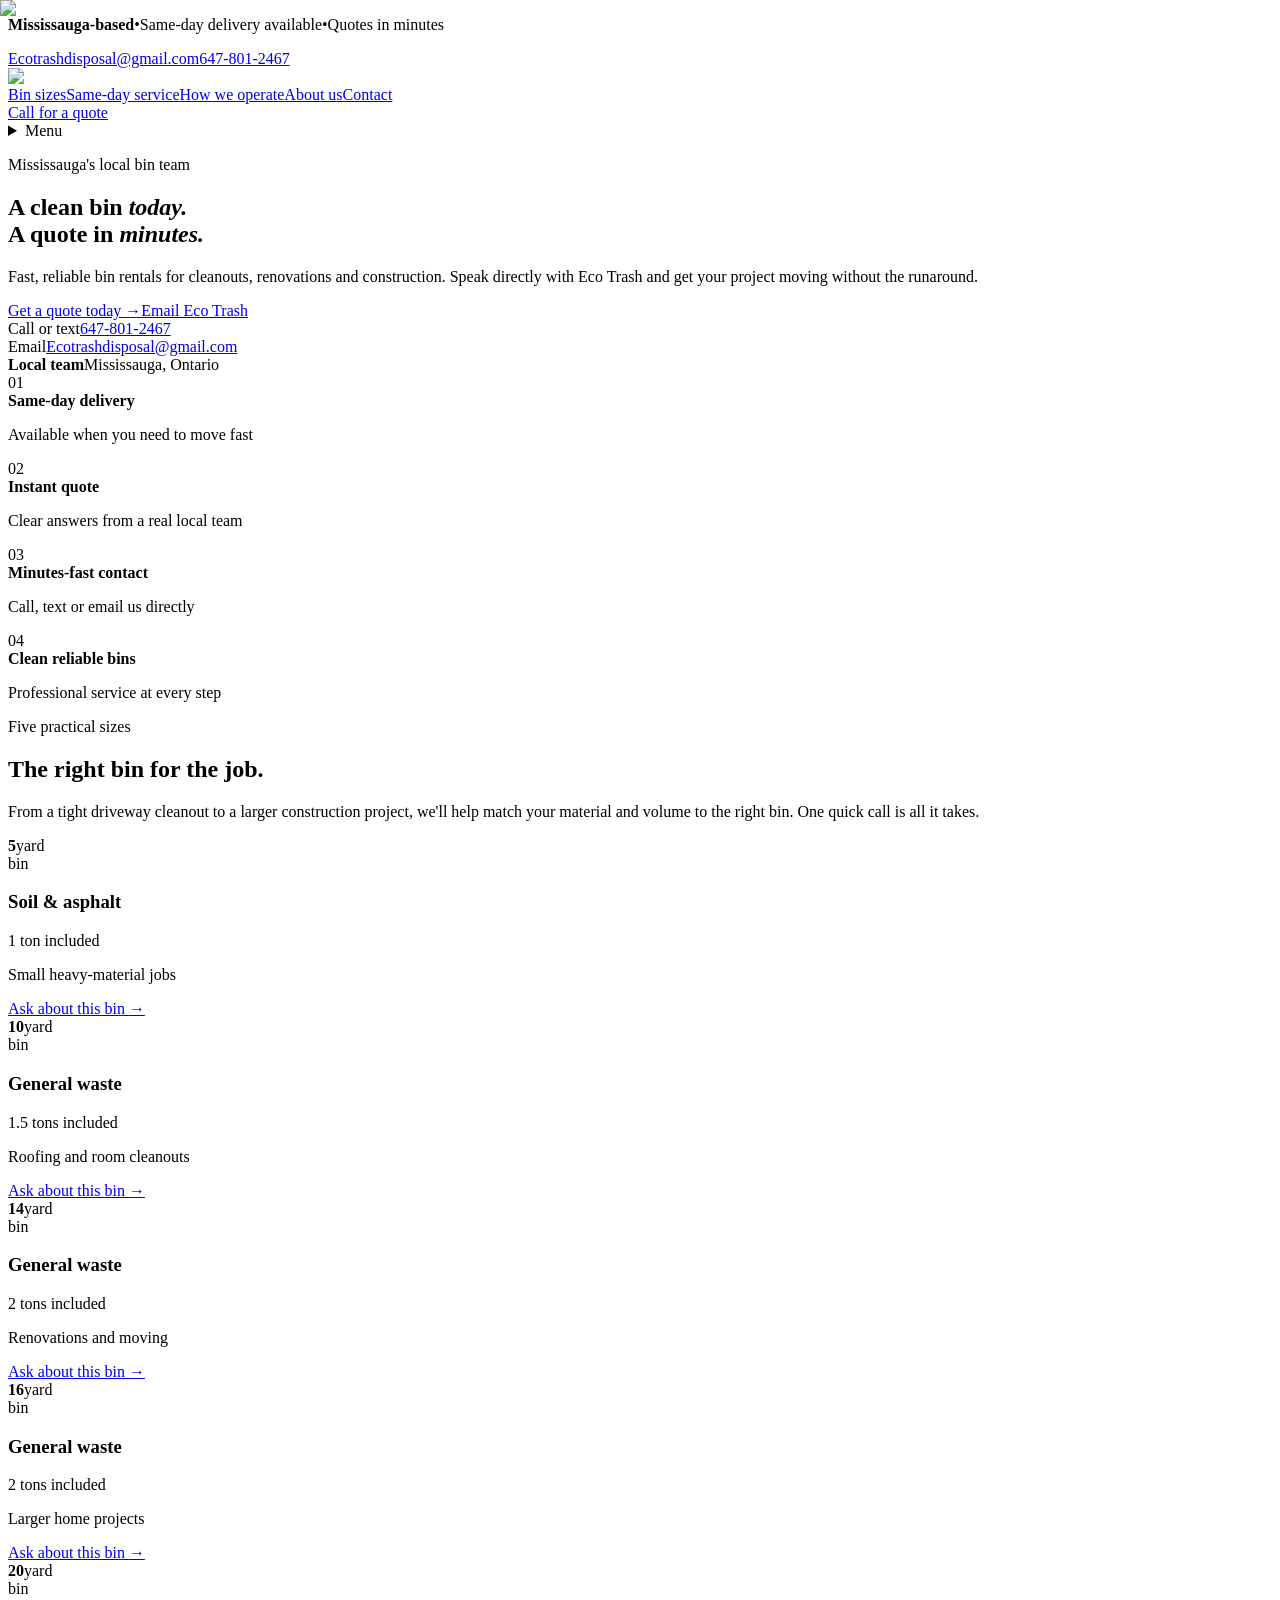
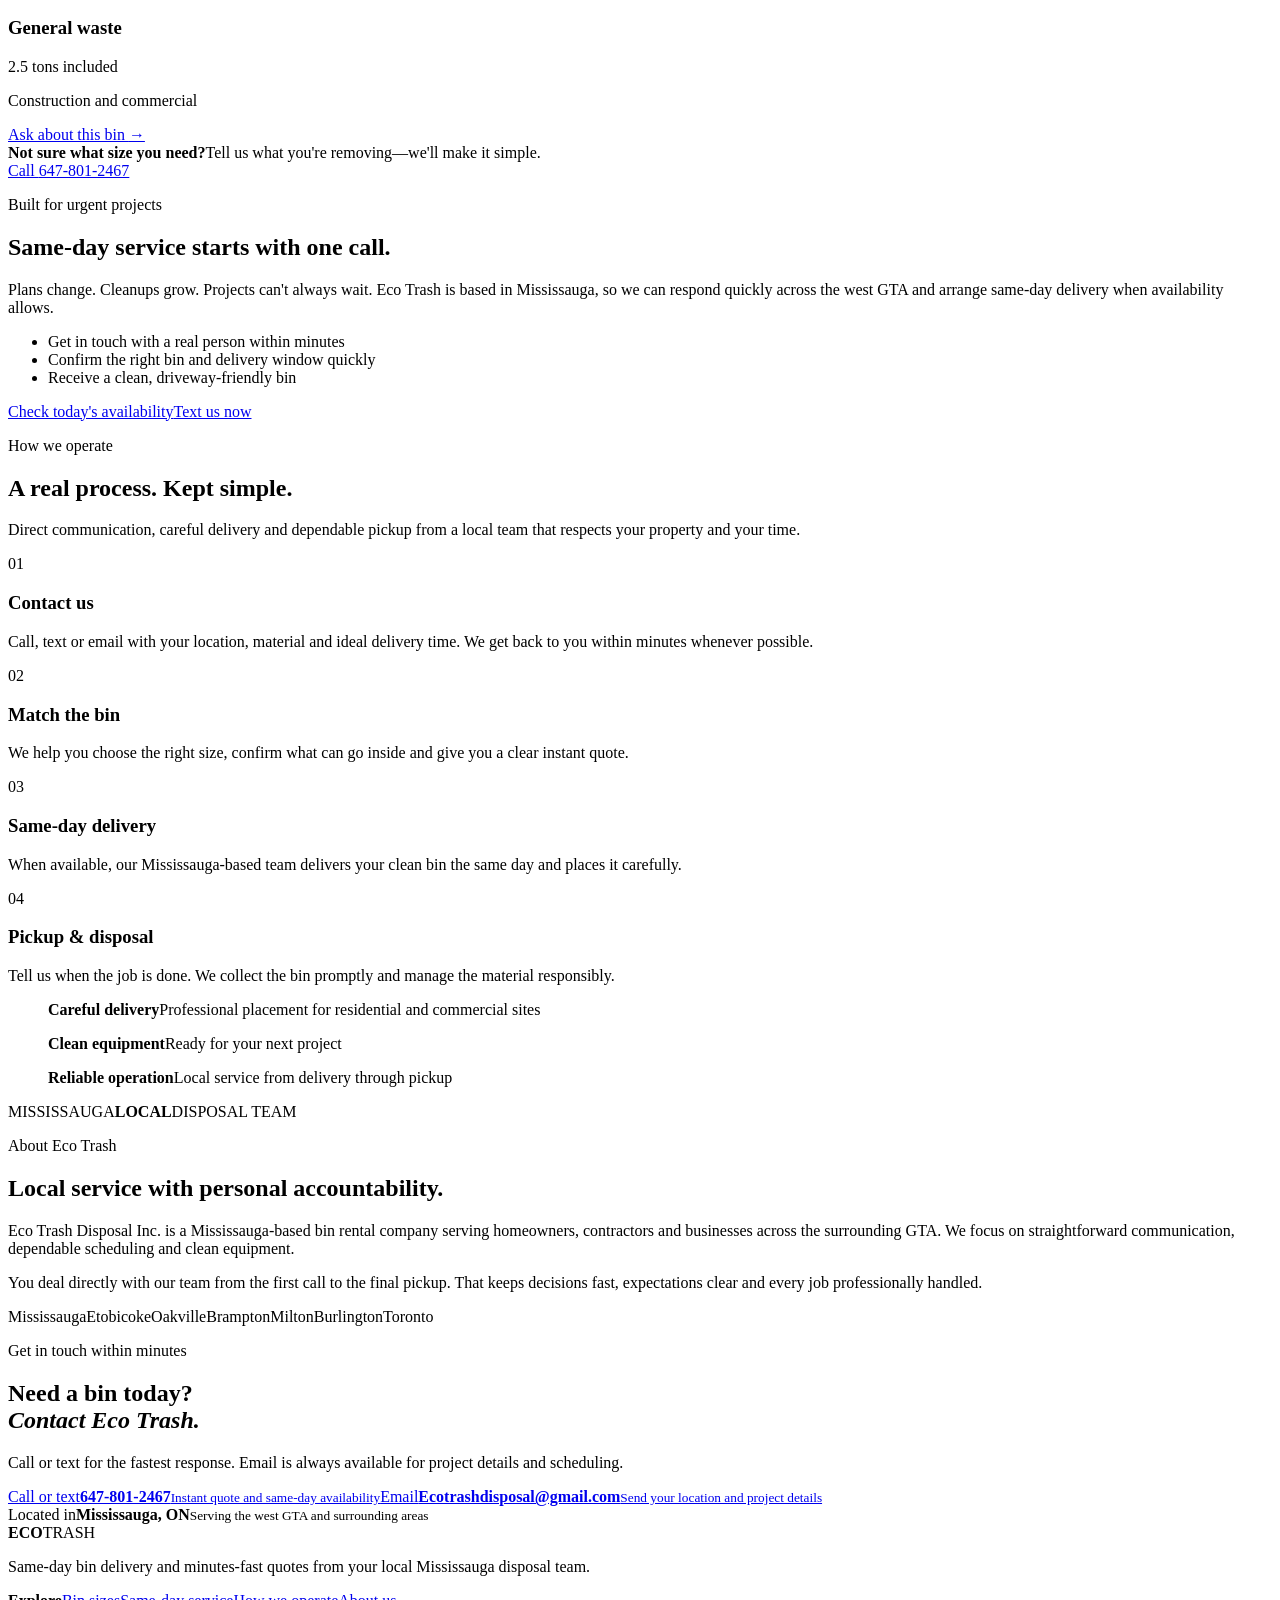
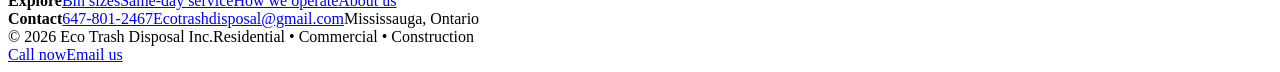
==== commit d2ede03a: "Add files via upload" ====
--- a/public/index.html
+++ b/public/index.html
@@ -1 +1 @@
-<!DOCTYPE html><html lang="en"><head><meta charSet="utf-8"/><meta name="viewport" content="width=device-width, initial-scale=1"/><link rel="preload" as="image" href="/brand-logo.png"/><link rel="preload" as="image" href="/eco-trash-delivery.jpg"/><link rel="stylesheet" href="/_next/static/chunks/0e9sy6kbnr21_.css" data-precedence="next"/><link rel="preload" as="script" fetchPriority="low" href="/_next/static/chunks/0m5jlnbia7s5e.js"/><script src="/_next/static/chunks/0gr2l-b1kp8ej.js" async=""></script><script src="/_next/static/chunks/032dqan3jcbs4.js" async=""></script><script src="/_next/static/chunks/turbopack-16dsnf36-nqnm.js" async=""></script><script src="/_next/static/chunks/01h9suettq7k4.js" async=""></script><script src="/_next/static/chunks/0yr0v6y3xddo9.js" async=""></script><script src="/_next/static/chunks/13t.w0cd7wk3s.js" async=""></script><title>Eco Trash Disposal Inc. | Same-Day Bin Delivery in Mississauga</title><meta name="description" content="Same-day bin delivery, instant quotes and fast local service from Eco Trash Disposal Inc. in Mississauga. Call or text 647-801-2467."/><meta property="og:title" content="Same-Day Bin Delivery | Eco Trash Disposal Inc."/><meta property="og:description" content="Get an instant quote and connect with our Mississauga team within minutes."/><meta property="og:locale" content="en_CA"/><meta property="og:image" content="https://ecotrashdisposal.com/og.png"/><meta property="og:image:width" content="1792"/><meta property="og:image:height" content="912"/><meta property="og:image:alt" content="Eco Trash same-day bin delivery in Mississauga"/><meta property="og:type" content="website"/><meta name="twitter:card" content="summary_large_image"/><meta name="twitter:title" content="Same-Day Bin Delivery | Eco Trash Disposal Inc."/><meta name="twitter:description" content="Instant quotes and fast local service from Mississauga."/><meta name="twitter:image" content="https://ecotrashdisposal.com/og.png"/><link rel="shortcut icon" href="/brand-logo.png"/><link rel="icon" href="/brand-logo.png"/><script src="/_next/static/chunks/03~yq9q893hmn.js" noModule=""></script></head><body><div hidden=""><!--$--><!--/$--></div><main><div class="topbar"><div class="shell topbar-inner"><p><strong>Mississauga-based</strong><span>•</span>Same-day delivery available<span>•</span>Quotes in minutes</p><div class="contact-display"><span>Ecotrashdisposal@gmail.com</span><span>647-801-2467</span></div></div></div><header class="site-header"><div class="shell nav-wrap"><div class="brand" aria-label="Eco Trash Disposal Inc."><span class="brand-crop"><img alt="Eco Trash Disposal Inc." width="1536" height="1024" decoding="async" data-nimg="1" style="color:transparent" src="/brand-logo.png"/></span></div><nav class="desktop-nav" aria-label="Main navigation"><a href="#bins">Bin sizes</a><a href="#same-day">Same-day service</a><a href="#process">How we operate</a><a href="#about">About us</a><a href="#contact">Contact</a></nav><span class="button button-dark nav-cta">Call for a quote</span><details class="mobile-nav"><summary>Menu</summary><div><a href="#bins">Bin sizes</a><a href="#same-day">Same-day service</a><a href="#process">How we operate</a><a href="#about">About us</a><a href="#contact">Contact</a></div></details></div></header><section class="hero" id="top"><div class="shell hero-grid"><div class="hero-copy"><p class="eyebrow"><span></span> Mississauga&#x27;s local bin team</p><h1>A clean bin <em>today.</em><br/>A quote in <em>minutes.</em></h1><p class="hero-intro">Fast, reliable bin rentals for cleanouts, renovations and construction. Speak directly with Eco Trash and get your project moving without the runaround.</p><div class="hero-actions"><span class="button button-lime">Call for an instant quote <span>→</span></span><span class="text-link">Email Eco Trash</span></div><div class="direct-contact"><div><span>Call or text</span><strong class="contact-value">647-801-2467</strong></div><div><span>Email</span><strong class="contact-value email-value">Ecotrashdisposal@gmail.com</strong></div></div></div><div class="hero-media"><div class="hero-photo-main"><img alt="Eco Trash truck delivering a disposal bin" decoding="async" data-nimg="fill" style="position:absolute;height:100%;width:100%;left:0;top:0;right:0;bottom:0;color:transparent" src="/eco-trash-delivery.jpg"/></div><div class="hero-photo-small"><img alt="Clean Eco Trash disposal bin ready for use" loading="lazy" decoding="async" data-nimg="fill" style="position:absolute;height:100%;width:100%;left:0;top:0;right:0;bottom:0;color:transparent" src="/eco-trash-bin.jpg"/></div><div class="location-stamp"><strong>Local team</strong><span>Mississauga, Ontario</span></div></div></div></section><section class="promise-strip" aria-label="Eco Trash service promises"><div class="shell promise-grid"><article><span>01</span><div><strong>Same-day delivery</strong><p>Available when you need to move fast</p></div></article><article><span>02</span><div><strong>Instant quote</strong><p>Clear answers from a real local team</p></div></article><article><span>03</span><div><strong>Minutes-fast contact</strong><p>Call, text or email us directly</p></div></article><article><span>04</span><div><strong>Clean reliable bins</strong><p>Professional service at every step</p></div></article></div></section><section class="section bins-section" id="bins"><div class="shell"><div class="split-heading"><div><p class="eyebrow dark"><span></span> Five practical sizes</p><h2>The right bin for the job.</h2></div><p>From a tight driveway cleanout to a larger construction project, we&#x27;ll help match your material and volume to the right bin. One quick call is all it takes.</p></div><div class="bin-grid"><article class="bin-card"><div class="bin-top"><strong>5</strong><span>yard<br/>bin</span></div><div class="bin-shape" aria-hidden="true"><i></i><i></i><i></i></div><h3>Soil &amp; asphalt</h3><p class="included">1 ton included</p><p>Small heavy-material jobs</p><div class="bin-contact-label">Ask about this bin <span>→</span></div></article><article class="bin-card"><div class="bin-top"><strong>10</strong><span>yard<br/>bin</span></div><div class="bin-shape" aria-hidden="true"><i></i><i></i><i></i></div><h3>General waste</h3><p class="included">1.5 tons included</p><p>Roofing and room cleanouts</p><div class="bin-contact-label">Ask about this bin <span>→</span></div></article><article class="bin-card"><div class="bin-top"><strong>14</strong><span>yard<br/>bin</span></div><div class="bin-shape" aria-hidden="true"><i></i><i></i><i></i></div><h3>General waste</h3><p class="included">2 tons included</p><p>Renovations and moving</p><div class="bin-contact-label">Ask about this bin <span>→</span></div></article><article class="bin-card"><div class="bin-top"><strong>16</strong><span>yard<br/>bin</span></div><div class="bin-shape" aria-hidden="true"><i></i><i></i><i></i></div><h3>General waste</h3><p class="included">2 tons included</p><p>Larger home projects</p><div class="bin-contact-label">Ask about this bin <span>→</span></div></article><article class="bin-card"><div class="bin-top"><strong>20</strong><span>yard<br/>bin</span></div><div class="bin-shape" aria-hidden="true"><i></i><i></i><i></i></div><h3>General waste</h3><p class="included">2.5 tons included</p><p>Construction and commercial</p><div class="bin-contact-label">Ask about this bin <span>→</span></div></article></div><div class="bin-help"><div><strong>Not sure what size you need?</strong><span>Tell us what you&#x27;re removing—we&#x27;ll make it simple.</span></div><span class="button button-dark">Call <!-- -->647-801-2467</span></div></div></section><section class="section same-day-section" id="same-day"><div class="shell same-day-grid"><div><p class="eyebrow"><span></span> Built for urgent projects</p><h2>Same-day service starts with one call.</h2></div><div class="same-day-copy"><p>Plans change. Cleanups grow. Projects can&#x27;t always wait. Eco Trash is based in Mississauga, so we can respond quickly across the west GTA and arrange same-day delivery when availability allows.</p><ul><li>Get in touch with a real person within minutes</li><li>Confirm the right bin and delivery window quickly</li><li>Receive a clean, driveway-friendly bin</li></ul><div><span class="button button-lime">Check today&#x27;s availability</span><span class="button button-outline">Text us now</span></div></div></div></section><section class="section process-section" id="process"><div class="shell"><div class="section-heading centred"><p class="eyebrow dark"><span></span> How we operate</p><h2>A real process. Kept simple.</h2><p>Direct communication, careful delivery and dependable pickup from a local team that respects your property and your time.</p></div><div class="process-grid"><article><span>01</span><h3>Contact us</h3><p>Call, text or email with your location, material and ideal delivery time. We get back to you within minutes whenever possible.</p></article><article><span>02</span><h3>Match the bin</h3><p>We help you choose the right size, confirm what can go inside and give you a clear instant quote.</p></article><article><span>03</span><h3>Same-day delivery</h3><p>When available, our Mississauga-based team delivers your clean bin the same day and places it carefully.</p></article><article><span>04</span><h3>Pickup &amp; disposal</h3><p>Tell us when the job is done. We collect the bin promptly and manage the material responsibly.</p></article></div><div class="operations-gallery"><figure class="gallery-tall"><img alt="Eco Trash delivery truck positioning a bin" loading="lazy" decoding="async" data-nimg="fill" style="position:absolute;height:100%;width:100%;left:0;top:0;right:0;bottom:0;color:transparent" src="/eco-trash-delivery.jpg"/><figcaption><strong>Careful delivery</strong><span>Professional placement for residential and commercial sites</span></figcaption></figure><figure><img alt="Eco Trash 20 yard disposal bin on site" loading="lazy" decoding="async" data-nimg="fill" style="position:absolute;height:100%;width:100%;left:0;top:0;right:0;bottom:0;color:transparent" src="/eco-trash-bin.jpg"/><figcaption><strong>Clean equipment</strong><span>Ready for your next project</span></figcaption></figure><figure><img alt="Eco Trash disposal operation in Mississauga" loading="lazy" decoding="async" data-nimg="fill" style="position:absolute;height:100%;width:100%;left:0;top:0;right:0;bottom:0;color:transparent" src="/eco-trash-operations.jpg"/><figcaption><strong>Reliable operation</strong><span>Local service from delivery through pickup</span></figcaption></figure></div></div></section><section class="section about-section" id="about"><div class="shell about-grid"><div class="about-mark"><span>MISSISSAUGA</span><strong>LOCAL</strong><span>DISPOSAL TEAM</span></div><div class="about-copy"><p class="eyebrow dark"><span></span> About Eco Trash</p><h2>Local service with personal accountability.</h2><p>Eco Trash Disposal Inc. is a Mississauga-based bin rental company serving homeowners, contractors and businesses across the surrounding GTA. We focus on straightforward communication, dependable scheduling and clean equipment.</p><p>You deal directly with our team from the first call to the final pickup. That keeps decisions fast, expectations clear and every job professionally handled.</p><div class="area-list"><span>Mississauga</span><span>Etobicoke</span><span>Oakville</span><span>Brampton</span><span>Milton</span><span>Burlington</span><span>Toronto</span></div></div></div></section><section class="contact-section" id="contact"><div class="shell contact-wrap"><div class="contact-heading"><p class="eyebrow"><span></span> Get in touch within minutes</p><h2>Need a bin today?<br/><em>Contact Eco Trash.</em></h2><p>Call or text for the fastest response. Email is always available for project details and scheduling.</p></div><div class="contact-options"><article><span>Call or text</span><strong>647-801-2467</strong><small>Instant quote and same-day availability</small></article><article><span>Email</span><strong>Ecotrashdisposal@gmail.com</strong><small>Send your location and project details</small></article><article><span>Located in</span><strong>Mississauga, ON</strong><small>Serving the west GTA and surrounding areas</small></article></div></div></section><footer><div class="shell footer-main"><div><span class="footer-wordmark"><strong>ECO</strong>TRASH</span><p>Same-day bin delivery and minutes-fast quotes from your local Mississauga disposal team.</p></div><nav aria-label="Footer navigation"><strong>Explore</strong><a href="#bins">Bin sizes</a><a href="#same-day">Same-day service</a><a href="#process">How we operate</a><a href="#about">About us</a></nav><div class="footer-contact"><strong>Contact</strong><span>647-801-2467</span><span>Ecotrashdisposal@gmail.com</span><span>Mississauga, Ontario</span></div></div><div class="shell footer-bottom"><span>© <!-- -->2026<!-- --> Eco Trash Disposal Inc.</span><span>Residential • Commercial • Construction</span></div></footer><div class="mobile-actions"><span>Call: <!-- -->647-801-2467</span><span>Email displayed above</span></div></main><!--$--><!--/$--><script src="/_next/static/chunks/0m5jlnbia7s5e.js" id="_R_" async=""></script><script>(self.__next_f=self.__next_f||[]).push([0])</script><script>self.__next_f.push([1,"1:\"$Sreact.fragment\"\n2:I[33282,[\"/_next/static/chunks/01h9suettq7k4.js\",\"/_next/static/chunks/0yr0v6y3xddo9.js\"],\"default\"]\n3:I[24113,[\"/_next/static/chunks/01h9suettq7k4.js\",\"/_next/static/chunks/0yr0v6y3xddo9.js\"],\"default\"]\n4:I[69797,[\"/_next/static/chunks/01h9suettq7k4.js\",\"/_next/static/chunks/0yr0v6y3xddo9.js\",\"/_next/static/chunks/13t.w0cd7wk3s.js\"],\"Image\"]\n13:I[10121,[\"/_next/static/chunks/01h9suettq7k4.js\",\"/_next/static/chunks/0yr0v6y3xddo9.js\"],\"default\",1]\n:HL[\"/_next/static/chunks/0e9sy6kbnr21_.css\",\"style\"]\n"])</script><script>self.__next_f.push([1,"0:{\"P\":null,\"c\":[\"\",\"\"],\"q\":\"\",\"i\":false,\"f\":[[[\"\",{\"children\":[\"__PAGE__\",{}]},\"$undefined\",\"$undefined\",16],[[\"$\",\"$1\",\"c\",{\"children\":[[[\"$\",\"link\",\"0\",{\"rel\":\"stylesheet\",\"href\":\"/_next/static/chunks/0e9sy6kbnr21_.css\",\"precedence\":\"next\",\"crossOrigin\":\"$undefined\",\"nonce\":\"$undefined\"}],[\"$\",\"script\",\"script-0\",{\"src\":\"/_next/static/chunks/01h9suettq7k4.js\",\"async\":true,\"nonce\":\"$undefined\"}],[\"$\",\"script\",\"script-1\",{\"src\":\"/_next/static/chunks/0yr0v6y3xddo9.js\",\"async\":true,\"nonce\":\"$undefined\"}]],[\"$\",\"html\",null,{\"lang\":\"en\",\"children\":[\"$\",\"body\",null,{\"children\":[\"$\",\"$L2\",null,{\"parallelRouterKey\":\"children\",\"error\":\"$undefined\",\"errorStyles\":\"$undefined\",\"errorScripts\":\"$undefined\",\"template\":[\"$\",\"$L3\",null,{}],\"templateStyles\":\"$undefined\",\"templateScripts\":\"$undefined\",\"notFound\":[[[\"$\",\"title\",null,{\"children\":\"404: This page could not be found.\"}],[\"$\",\"div\",null,{\"style\":{\"fontFamily\":\"system-ui,\\\"Segoe UI\\\",Roboto,Helvetica,Arial,sans-serif,\\\"Apple Color Emoji\\\",\\\"Segoe UI Emoji\\\"\",\"height\":\"100vh\",\"textAlign\":\"center\",\"display\":\"flex\",\"flexDirection\":\"column\",\"alignItems\":\"center\",\"justifyContent\":\"center\"},\"children\":[\"$\",\"div\",null,{\"children\":[[\"$\",\"style\",null,{\"dangerouslySetInnerHTML\":{\"__html\":\"body{color:#000;background:#fff;margin:0}.next-error-h1{border-right:1px solid rgba(0,0,0,.3)}@media (prefers-color-scheme:dark){body{color:#fff;background:#000}.next-error-h1{border-right:1px solid rgba(255,255,255,.3)}}\"}}],[\"$\",\"h1\",null,{\"className\":\"next-error-h1\",\"style\":{\"display\":\"inline-block\",\"margin\":\"0 20px 0 0\",\"padding\":\"0 23px 0 0\",\"fontSize\":24,\"fontWeight\":500,\"verticalAlign\":\"top\",\"lineHeight\":\"49px\"},\"children\":404}],[\"$\",\"div\",null,{\"style\":{\"display\":\"inline-block\"},\"children\":[\"$\",\"h2\",null,{\"style\":{\"fontSize\":14,\"fontWeight\":400,\"lineHeight\":\"49px\",\"margin\":0},\"children\":\"This page could not be found.\"}]}]]}]}]],[]],\"forbidden\":\"$undefined\",\"unauthorized\":\"$undefined\"}]}]}]]}],{\"children\":[[\"$\",\"$1\",\"c\",{\"children\":[[\"$\",\"main\",null,{\"children\":[[\"$\",\"div\",null,{\"className\":\"topbar\",\"children\":[\"$\",\"div\",null,{\"className\":\"shell topbar-inner\",\"children\":[[\"$\",\"p\",null,{\"children\":[[\"$\",\"strong\",null,{\"children\":\"Mississauga-based\"}],[\"$\",\"span\",null,{\"children\":\"•\"}],\"Same-day delivery available\",[\"$\",\"span\",null,{\"children\":\"•\"}],\"Quotes in minutes\"]}],[\"$\",\"div\",null,{\"className\":\"contact-display\",\"children\":[[\"$\",\"span\",null,{\"children\":\"Ecotrashdisposal@gmail.com\"}],[\"$\",\"span\",null,{\"children\":\"647-801-2467\"}]]}]]}]}],[\"$\",\"header\",null,{\"className\":\"site-header\",\"children\":[\"$\",\"div\",null,{\"className\":\"shell nav-wrap\",\"children\":[[\"$\",\"div\",null,{\"className\":\"brand\",\"aria-label\":\"Eco Trash Disposal Inc.\",\"children\":[\"$\",\"span\",null,{\"className\":\"brand-crop\",\"children\":[\"$\",\"$L4\",null,{\"src\":\"/brand-logo.png\",\"alt\":\"Eco Trash Disposal Inc.\",\"width\":1536,\"height\":1024,\"priority\":true}]}]}],[\"$\",\"nav\",null,{\"className\":\"desktop-nav\",\"aria-label\":\"Main navigation\",\"children\":[[\"$\",\"a\",null,{\"href\":\"#bins\",\"children\":\"Bin sizes\"}],[\"$\",\"a\",null,{\"href\":\"#same-day\",\"children\":\"Same-day service\"}],[\"$\",\"a\",null,{\"href\":\"#process\",\"children\":\"How we operate\"}],[\"$\",\"a\",null,{\"href\":\"#about\",\"children\":\"About us\"}],[\"$\",\"a\",null,{\"href\":\"#contact\",\"children\":\"Contact\"}]]}],[\"$\",\"span\",null,{\"className\":\"button button-dark nav-cta\",\"children\":\"Call for a quote\"}],[\"$\",\"details\",null,{\"className\":\"mobile-nav\",\"children\":[[\"$\",\"summary\",null,{\"children\":\"Menu\"}],[\"$\",\"div\",null,{\"children\":[[\"$\",\"a\",null,{\"href\":\"#bins\",\"children\":\"Bin sizes\"}],[\"$\",\"a\",null,{\"href\":\"#same-day\",\"children\":\"Same-day service\"}],[\"$\",\"a\",null,{\"href\":\"#process\",\"children\":\"How we operate\"}],[\"$\",\"a\",null,{\"href\":\"#about\",\"children\":\"About us\"}],[\"$\",\"a\",null,{\"href\":\"#contact\",\"children\":\"Contact\"}]]}]]}]]}]}],[\"$\",\"section\",null,{\"className\":\"hero\",\"id\":\"top\",\"children\":[\"$\",\"div\",null,{\"className\":\"shell hero-grid\",\"children\":[[\"$\",\"div\",null,{\"className\":\"hero-copy\",\"children\":[[\"$\",\"p\",null,{\"className\":\"eyebrow\",\"children\":[[\"$\",\"span\",null,{}],\" Mississauga's local bin team\"]}],[\"$\",\"h1\",null,{\"children\":[\"A clean bin \",[\"$\",\"em\",null,{\"children\":\"today.\"}],[\"$\",\"br\",null,{}],\"A quote in \",[\"$\",\"em\",null,{\"children\":\"minutes.\"}]]}],[\"$\",\"p\",null,{\"className\":\"hero-intro\",\"children\":\"Fast, reliable bin rentals for cleanouts, renovations and construction. Speak directly with Eco Trash and get your project moving without the runaround.\"}],[\"$\",\"div\",null,{\"className\":\"hero-actions\",\"children\":[[\"$\",\"span\",null,{\"className\":\"button button-lime\",\"children\":[\"Call for an instant quote \",[\"$\",\"span\",null,{\"children\":\"→\"}]]}],[\"$\",\"span\",null,{\"className\":\"text-link\",\"children\":\"Email Eco Trash\"}]]}],[\"$\",\"div\",null,{\"className\":\"direct-contact\",\"children\":[[\"$\",\"div\",null,{\"children\":[[\"$\",\"span\",null,{\"children\":\"Call or text\"}],[\"$\",\"strong\",null,{\"className\":\"contact-value\",\"children\":\"647-801-2467\"}]]}],[\"$\",\"div\",null,{\"children\":[\"$L5\",\"$L6\"]}]]}]]}],\"$L7\"]}]}],\"$L8\",\"$L9\",\"$La\",\"$Lb\",\"$Lc\",\"$Ld\",\"$Le\",\"$Lf\"]}],[\"$L10\"],\"$L11\"]}],{},null,false,null]},null,false,null],\"$L12\",false]],\"m\":\"$undefined\",\"G\":[\"$13\",[\"$L14\"]],\"S\":true,\"h\":null,\"s\":\"$undefined\",\"l\":\"$undefined\",\"p\":\"$undefined\",\"d\":\"$undefined\",\"b\":\"azaU4p4nET6UVQxcglLNx\"}\n"])</script><script>self.__next_f.push([1,"15:I[49443,[\"/_next/static/chunks/01h9suettq7k4.js\",\"/_next/static/chunks/0yr0v6y3xddo9.js\"],\"OutletBoundary\"]\n16:\"$Sreact.suspense\"\n18:I[49443,[\"/_next/static/chunks/01h9suettq7k4.js\",\"/_next/static/chunks/0yr0v6y3xddo9.js\"],\"ViewportBoundary\"]\n1a:I[49443,[\"/_next/static/chunks/01h9suettq7k4.js\",\"/_next/static/chunks/0yr0v6y3xddo9.js\"],\"MetadataBoundary\"]\n5:[\"$\",\"span\",null,{\"children\":\"Email\"}]\n6:[\"$\",\"strong\",null,{\"className\":\"contact-value email-value\",\"children\":\"Ecotrashdisposal@gmail.com\"}]\n7:[\"$\",\"div\",null,{\"className\":\"hero-media\",\"children\":[[\"$\",\"div\",null,{\"className\":\"hero-photo-main\",\"children\":[\"$\",\"$L4\",null,{\"src\":\"/eco-trash-delivery.jpg\",\"alt\":\"Eco Trash truck delivering a disposal bin\",\"fill\":true,\"sizes\":\"(max-width: 800px) 100vw, 52vw\",\"priority\":true}]}],[\"$\",\"div\",null,{\"className\":\"hero-photo-small\",\"children\":[\"$\",\"$L4\",null,{\"src\":\"/eco-trash-bin.jpg\",\"alt\":\"Clean Eco Trash disposal bin ready for use\",\"fill\":true,\"sizes\":\"260px\"}]}],[\"$\",\"div\",null,{\"className\":\"location-stamp\",\"children\":[[\"$\",\"strong\",null,{\"children\":\"Local team\"}],[\"$\",\"span\",null,{\"children\":\"Mississauga, Ontario\"}]]}]]}]\n8:[\"$\",\"section\",null,{\"className\":\"promise-strip\",\"aria-label\":\"Eco Trash service promises\",\"children\":[\"$\",\"div\",null,{\"className\":\"shell promise-grid\",\"children\":[[\"$\",\"article\",null,{\"children\":[[\"$\",\"span\",null,{\"children\":\"01\"}],[\"$\",\"div\",null,{\"children\":[[\"$\",\"strong\",null,{\"children\":\"Same-day delivery\"}],[\"$\",\"p\",null,{\"children\":\"Available when you need to move fast\"}]]}]]}],[\"$\",\"article\",null,{\"children\":[[\"$\",\"span\",null,{\"children\":\"02\"}],[\"$\",\"div\",null,{\"children\":[[\"$\",\"strong\",null,{\"children\":\"Instant quote\"}],[\"$\",\"p\",null,{\"children\":\"Clear answers from a real local team\"}]]}]]}],[\"$\",\"article\",null,{\"children\":[[\"$\",\"span\",null,{\"children\":\"03\"}],[\"$\",\"div\",null,{\"children\":[[\"$\",\"strong\",null,{\"children\":\"Minutes-fast contact\"}],[\"$\",\"p\",null,{\"children\":\"Call, text or email us directly\"}]]}]]}],[\"$\",\"article\",null,{\"children\":[[\"$\",\"span\",null,{\"children\":\"04\"}],[\"$\",\"div\",null,{\"children\":[[\"$\",\"strong\",null,{\"children\":\"Clean reliable bins\"}],[\"$\",\"p\",null,{\"children\":\"Professional service at every step\"}]]}]]}]]}]}]\n"])</script><script>self.__next_f.push([1,"9:[\"$\",\"section\",null,{\"className\":\"section bins-section\",\"id\":\"bins\",\"children\":[\"$\",\"div\",null,{\"className\":\"shell\",\"children\":[[\"$\",\"div\",null,{\"className\":\"split-heading\",\"children\":[[\"$\",\"div\",null,{\"children\":[[\"$\",\"p\",null,{\"className\":\"eyebrow dark\",\"children\":[[\"$\",\"span\",null,{}],\" Five practical sizes\"]}],[\"$\",\"h2\",null,{\"children\":\"The right bin for the job.\"}]]}],[\"$\",\"p\",null,{\"children\":\"From a tight driveway cleanout to a larger construction project, we'll help match your material and volume to the right bin. One quick call is all it takes.\"}]]}],[\"$\",\"div\",null,{\"className\":\"bin-grid\",\"children\":[[\"$\",\"article\",\"5\",{\"className\":\"bin-card\",\"children\":[[\"$\",\"div\",null,{\"className\":\"bin-top\",\"children\":[[\"$\",\"strong\",null,{\"children\":\"5\"}],[\"$\",\"span\",null,{\"children\":[\"yard\",[\"$\",\"br\",null,{}],\"bin\"]}]]}],[\"$\",\"div\",null,{\"className\":\"bin-shape\",\"aria-hidden\":\"true\",\"children\":[[\"$\",\"i\",null,{}],[\"$\",\"i\",null,{}],[\"$\",\"i\",null,{}]]}],[\"$\",\"h3\",null,{\"children\":\"Soil \u0026 asphalt\"}],[\"$\",\"p\",null,{\"className\":\"included\",\"children\":\"1 ton included\"}],[\"$\",\"p\",null,{\"children\":\"Small heavy-material jobs\"}],[\"$\",\"div\",null,{\"className\":\"bin-contact-label\",\"children\":[\"Ask about this bin \",[\"$\",\"span\",null,{\"children\":\"→\"}]]}]]}],[\"$\",\"article\",\"10\",{\"className\":\"bin-card\",\"children\":[[\"$\",\"div\",null,{\"className\":\"bin-top\",\"children\":[[\"$\",\"strong\",null,{\"children\":\"10\"}],[\"$\",\"span\",null,{\"children\":[\"yard\",[\"$\",\"br\",null,{}],\"bin\"]}]]}],[\"$\",\"div\",null,{\"className\":\"bin-shape\",\"aria-hidden\":\"true\",\"children\":[[\"$\",\"i\",null,{}],[\"$\",\"i\",null,{}],[\"$\",\"i\",null,{}]]}],[\"$\",\"h3\",null,{\"children\":\"General waste\"}],[\"$\",\"p\",null,{\"className\":\"included\",\"children\":\"1.5 tons included\"}],[\"$\",\"p\",null,{\"children\":\"Roofing and room cleanouts\"}],[\"$\",\"div\",null,{\"className\":\"bin-contact-label\",\"children\":[\"Ask about this bin \",[\"$\",\"span\",null,{\"children\":\"→\"}]]}]]}],[\"$\",\"article\",\"14\",{\"className\":\"bin-card\",\"children\":[[\"$\",\"div\",null,{\"className\":\"bin-top\",\"children\":[[\"$\",\"strong\",null,{\"children\":\"14\"}],[\"$\",\"span\",null,{\"children\":[\"yard\",[\"$\",\"br\",null,{}],\"bin\"]}]]}],[\"$\",\"div\",null,{\"className\":\"bin-shape\",\"aria-hidden\":\"true\",\"children\":[[\"$\",\"i\",null,{}],[\"$\",\"i\",null,{}],[\"$\",\"i\",null,{}]]}],[\"$\",\"h3\",null,{\"children\":\"General waste\"}],[\"$\",\"p\",null,{\"className\":\"included\",\"children\":\"2 tons included\"}],[\"$\",\"p\",null,{\"children\":\"Renovations and moving\"}],[\"$\",\"div\",null,{\"className\":\"bin-contact-label\",\"children\":[\"Ask about this bin \",[\"$\",\"span\",null,{\"children\":\"→\"}]]}]]}],[\"$\",\"article\",\"16\",{\"className\":\"bin-card\",\"children\":[[\"$\",\"div\",null,{\"className\":\"bin-top\",\"children\":[[\"$\",\"strong\",null,{\"children\":\"16\"}],[\"$\",\"span\",null,{\"children\":[\"yard\",[\"$\",\"br\",null,{}],\"bin\"]}]]}],[\"$\",\"div\",null,{\"className\":\"bin-shape\",\"aria-hidden\":\"true\",\"children\":[[\"$\",\"i\",null,{}],[\"$\",\"i\",null,{}],[\"$\",\"i\",null,{}]]}],[\"$\",\"h3\",null,{\"children\":\"General waste\"}],[\"$\",\"p\",null,{\"className\":\"included\",\"children\":\"2 tons included\"}],[\"$\",\"p\",null,{\"children\":\"Larger home projects\"}],[\"$\",\"div\",null,{\"className\":\"bin-contact-label\",\"children\":[\"Ask about this bin \",[\"$\",\"span\",null,{\"children\":\"→\"}]]}]]}],[\"$\",\"article\",\"20\",{\"className\":\"bin-card\",\"children\":[[\"$\",\"div\",null,{\"className\":\"bin-top\",\"children\":[[\"$\",\"strong\",null,{\"children\":\"20\"}],[\"$\",\"span\",null,{\"children\":[\"yard\",[\"$\",\"br\",null,{}],\"bin\"]}]]}],[\"$\",\"div\",null,{\"className\":\"bin-shape\",\"aria-hidden\":\"true\",\"children\":[[\"$\",\"i\",null,{}],[\"$\",\"i\",null,{}],[\"$\",\"i\",null,{}]]}],[\"$\",\"h3\",null,{\"children\":\"General waste\"}],[\"$\",\"p\",null,{\"className\":\"included\",\"children\":\"2.5 tons included\"}],[\"$\",\"p\",null,{\"children\":\"Construction and commercial\"}],[\"$\",\"div\",null,{\"className\":\"bin-contact-label\",\"children\":[\"Ask about this bin \",[\"$\",\"span\",null,{\"children\":\"→\"}]]}]]}]]}],[\"$\",\"div\",null,{\"className\":\"bin-help\",\"children\":[[\"$\",\"div\",null,{\"children\":[[\"$\",\"strong\",null,{\"children\":\"Not sure what size you need?\"}],[\"$\",\"span\",null,{\"children\":\"Tell us what you're removing—we'll make it simple.\"}]]}],[\"$\",\"span\",null,{\"className\":\"button button-dark\",\"children\":[\"Call \",\"647-801-2467\"]}]]}]]}]}]\n"])</script><script>self.__next_f.push([1,"a:[\"$\",\"section\",null,{\"className\":\"section same-day-section\",\"id\":\"same-day\",\"children\":[\"$\",\"div\",null,{\"className\":\"shell same-day-grid\",\"children\":[[\"$\",\"div\",null,{\"children\":[[\"$\",\"p\",null,{\"className\":\"eyebrow\",\"children\":[[\"$\",\"span\",null,{}],\" Built for urgent projects\"]}],[\"$\",\"h2\",null,{\"children\":\"Same-day service starts with one call.\"}]]}],[\"$\",\"div\",null,{\"className\":\"same-day-copy\",\"children\":[[\"$\",\"p\",null,{\"children\":\"Plans change. Cleanups grow. Projects can't always wait. Eco Trash is based in Mississauga, so we can respond quickly across the west GTA and arrange same-day delivery when availability allows.\"}],[\"$\",\"ul\",null,{\"children\":[[\"$\",\"li\",null,{\"children\":\"Get in touch with a real person within minutes\"}],[\"$\",\"li\",null,{\"children\":\"Confirm the right bin and delivery window quickly\"}],[\"$\",\"li\",null,{\"children\":\"Receive a clean, driveway-friendly bin\"}]]}],[\"$\",\"div\",null,{\"children\":[[\"$\",\"span\",null,{\"className\":\"button button-lime\",\"children\":\"Check today's availability\"}],[\"$\",\"span\",null,{\"className\":\"button button-outline\",\"children\":\"Text us now\"}]]}]]}]]}]}]\n"])</script><script>self.__next_f.push([1,"b:[\"$\",\"section\",null,{\"className\":\"section process-section\",\"id\":\"process\",\"children\":[\"$\",\"div\",null,{\"className\":\"shell\",\"children\":[[\"$\",\"div\",null,{\"className\":\"section-heading centred\",\"children\":[[\"$\",\"p\",null,{\"className\":\"eyebrow dark\",\"children\":[[\"$\",\"span\",null,{}],\" How we operate\"]}],[\"$\",\"h2\",null,{\"children\":\"A real process. Kept simple.\"}],[\"$\",\"p\",null,{\"children\":\"Direct communication, careful delivery and dependable pickup from a local team that respects your property and your time.\"}]]}],[\"$\",\"div\",null,{\"className\":\"process-grid\",\"children\":[[\"$\",\"article\",\"01\",{\"children\":[[\"$\",\"span\",null,{\"children\":\"01\"}],[\"$\",\"h3\",null,{\"children\":\"Contact us\"}],[\"$\",\"p\",null,{\"children\":\"Call, text or email with your location, material and ideal delivery time. We get back to you within minutes whenever possible.\"}]]}],[\"$\",\"article\",\"02\",{\"children\":[[\"$\",\"span\",null,{\"children\":\"02\"}],[\"$\",\"h3\",null,{\"children\":\"Match the bin\"}],[\"$\",\"p\",null,{\"children\":\"We help you choose the right size, confirm what can go inside and give you a clear instant quote.\"}]]}],[\"$\",\"article\",\"03\",{\"children\":[[\"$\",\"span\",null,{\"children\":\"03\"}],[\"$\",\"h3\",null,{\"children\":\"Same-day delivery\"}],[\"$\",\"p\",null,{\"children\":\"When available, our Mississauga-based team delivers your clean bin the same day and places it carefully.\"}]]}],[\"$\",\"article\",\"04\",{\"children\":[[\"$\",\"span\",null,{\"children\":\"04\"}],[\"$\",\"h3\",null,{\"children\":\"Pickup \u0026 disposal\"}],[\"$\",\"p\",null,{\"children\":\"Tell us when the job is done. We collect the bin promptly and manage the material responsibly.\"}]]}]]}],[\"$\",\"div\",null,{\"className\":\"operations-gallery\",\"children\":[[\"$\",\"figure\",null,{\"className\":\"gallery-tall\",\"children\":[[\"$\",\"$L4\",null,{\"src\":\"/eco-trash-delivery.jpg\",\"alt\":\"Eco Trash delivery truck positioning a bin\",\"fill\":true,\"sizes\":\"(max-width: 700px) 100vw, 44vw\"}],[\"$\",\"figcaption\",null,{\"children\":[[\"$\",\"strong\",null,{\"children\":\"Careful delivery\"}],[\"$\",\"span\",null,{\"children\":\"Professional placement for residential and commercial sites\"}]]}]]}],[\"$\",\"figure\",null,{\"children\":[[\"$\",\"$L4\",null,{\"src\":\"/eco-trash-bin.jpg\",\"alt\":\"Eco Trash 20 yard disposal bin on site\",\"fill\":true,\"sizes\":\"(max-width: 700px) 100vw, 34vw\"}],[\"$\",\"figcaption\",null,{\"children\":[[\"$\",\"strong\",null,{\"children\":\"Clean equipment\"}],[\"$\",\"span\",null,{\"children\":\"Ready for your next project\"}]]}]]}],[\"$\",\"figure\",null,{\"children\":[[\"$\",\"$L4\",null,{\"src\":\"/eco-trash-operations.jpg\",\"alt\":\"Eco Trash disposal operation in Mississauga\",\"fill\":true,\"sizes\":\"(max-width: 700px) 100vw, 34vw\"}],[\"$\",\"figcaption\",null,{\"children\":[[\"$\",\"strong\",null,{\"children\":\"Reliable operation\"}],[\"$\",\"span\",null,{\"children\":\"Local service from delivery through pickup\"}]]}]]}]]}]]}]}]\n"])</script><script>self.__next_f.push([1,"c:[\"$\",\"section\",null,{\"className\":\"section about-section\",\"id\":\"about\",\"children\":[\"$\",\"div\",null,{\"className\":\"shell about-grid\",\"children\":[[\"$\",\"div\",null,{\"className\":\"about-mark\",\"children\":[[\"$\",\"span\",null,{\"children\":\"MISSISSAUGA\"}],[\"$\",\"strong\",null,{\"children\":\"LOCAL\"}],[\"$\",\"span\",null,{\"children\":\"DISPOSAL TEAM\"}]]}],[\"$\",\"div\",null,{\"className\":\"about-copy\",\"children\":[[\"$\",\"p\",null,{\"className\":\"eyebrow dark\",\"children\":[[\"$\",\"span\",null,{}],\" About Eco Trash\"]}],[\"$\",\"h2\",null,{\"children\":\"Local service with personal accountability.\"}],[\"$\",\"p\",null,{\"children\":\"Eco Trash Disposal Inc. is a Mississauga-based bin rental company serving homeowners, contractors and businesses across the surrounding GTA. We focus on straightforward communication, dependable scheduling and clean equipment.\"}],[\"$\",\"p\",null,{\"children\":\"You deal directly with our team from the first call to the final pickup. That keeps decisions fast, expectations clear and every job professionally handled.\"}],[\"$\",\"div\",null,{\"className\":\"area-list\",\"children\":[[\"$\",\"span\",null,{\"children\":\"Mississauga\"}],[\"$\",\"span\",null,{\"children\":\"Etobicoke\"}],[\"$\",\"span\",null,{\"children\":\"Oakville\"}],[\"$\",\"span\",null,{\"children\":\"Brampton\"}],[\"$\",\"span\",null,{\"children\":\"Milton\"}],[\"$\",\"span\",null,{\"children\":\"Burlington\"}],[\"$\",\"span\",null,{\"children\":\"Toronto\"}]]}]]}]]}]}]\nd:[\"$\",\"section\",null,{\"className\":\"contact-section\",\"id\":\"contact\",\"children\":[\"$\",\"div\",null,{\"className\":\"shell contact-wrap\",\"children\":[[\"$\",\"div\",null,{\"className\":\"contact-heading\",\"children\":[[\"$\",\"p\",null,{\"className\":\"eyebrow\",\"children\":[[\"$\",\"span\",null,{}],\" Get in touch within minutes\"]}],[\"$\",\"h2\",null,{\"children\":[\"Need a bin today?\",[\"$\",\"br\",null,{}],[\"$\",\"em\",null,{\"children\":\"Contact Eco Trash.\"}]]}],[\"$\",\"p\",null,{\"children\":\"Call or text for the fastest response. Email is always available for project details and scheduling.\"}]]}],[\"$\",\"div\",null,{\"className\":\"contact-options\",\"children\":[[\"$\",\"article\",null,{\"children\":[[\"$\",\"span\",null,{\"children\":\"Call or text\"}],[\"$\",\"strong\",null,{\"children\":\"647-801-2467\"}],[\"$\",\"small\",null,{\"children\":\"Instant quote and same-day availability\"}]]}],[\"$\",\"article\",null,{\"children\":[[\"$\",\"span\",null,{\"children\":\"Email\"}],[\"$\",\"strong\",null,{\"children\":\"Ecotrashdisposal@gmail.com\"}],[\"$\",\"small\",null,{\"children\":\"Send your location and project details\"}]]}],[\"$\",\"article\",null,{\"children\":[[\"$\",\"span\",null,{\"children\":\"Located in\"}],[\"$\",\"strong\",null,{\"children\":\"Mississauga, ON\"}],[\"$\",\"small\",null,{\"children\":\"Serving the west GTA and surrounding areas\"}]]}]]}]]}]}]\ne:[\"$\",\"footer\",null,{\"children\":[[\"$\",\"div\",null,{\"className\":\"shell footer-main\",\"children\":[[\"$\",\"div\",null,{\"children\":[[\"$\",\"span\",null,{\"className\":\"footer-wordmark\",\"children\":[[\"$\",\"strong\",null,{\"children\":\"ECO\"}],\"TRASH\"]}],[\"$\",\"p\",null,{\"children\":\"Same-day bin delivery and minutes-fast quotes from your local Mississauga disposal team.\"}]]}],[\"$\",\"nav\",null,{\"aria-label\":\"Footer navigation\",\"children\":[[\"$\",\"strong\",null,{\"children\":\"Explore\"}],[\"$\",\"a\",null,{\"href\":\"#bins\",\"children\":\"Bin sizes\"}],[\"$\",\"a\",null,{\"href\":\"#same-day\",\"children\":\"Same-day service\"}],[\"$\",\"a\",null,{\"href\":\"#process\",\"children\":\"How we operate\"}],[\"$\",\"a\",null,{\"href\":\"#about\",\"children\":\"About us\"}]]}],[\"$\",\"div\",null,{\"className\":\"footer-contact\",\"children\":[[\"$\",\"strong\",null,{\"children\":\"Contact\"}],[\"$\",\"span\",null,{\"children\":\"647-801-2467\"}],[\"$\",\"span\",null,{\"children\":\"Ecotrashdisposal@gmail.com\"}],[\"$\",\"span\",null,{\"children\":\"Mississauga, Ontario\"}]]}]]}],[\"$\",\"div\",null,{\"className\":\"shell footer-bottom\",\"children\":[[\"$\",\"span\",null,{\"children\":[\"© \",2026,\" Eco Trash Disposal Inc.\"]}],[\"$\",\"span\",null,{\"children\":\"Residential • Commercial • Construction\"}]]}]]}]\nf:[\"$\",\"div\",null,{\"className\":\"mobile-actions\",\"children\":[[\"$\",\"span\",null,{\"children\":[\"Call: \",\"647-801-2467\"]}],[\"$\",\"span\",null,{\"children\":\"Email displayed above\"}]]}]\n10:[\"$\",\"script\",\"script-0\",{\"src\":\"/_next/static/chunks/13t.w0cd7wk3s.js\",\"async\":true,\"nonce\":\"$undefined\"}]\n11:[\"$\",\"$L1"])</script><script>self.__next_f.push([1,"5\",null,{\"children\":[\"$\",\"$16\",null,{\"name\":\"Next.MetadataOutlet\",\"children\":\"$@17\"}]}]\n12:[\"$\",\"$1\",\"h\",{\"children\":[null,[\"$\",\"$L18\",null,{\"children\":\"$L19\"}],[\"$\",\"div\",null,{\"hidden\":true,\"children\":[\"$\",\"$L1a\",null,{\"children\":[\"$\",\"$16\",null,{\"name\":\"Next.Metadata\",\"children\":\"$L1b\"}]}]}],null]}]\n14:[\"$\",\"link\",\"0\",{\"rel\":\"stylesheet\",\"href\":\"/_next/static/chunks/0e9sy6kbnr21_.css\",\"precedence\":\"next\",\"crossOrigin\":\"$undefined\",\"nonce\":\"$undefined\"}]\n"])</script><script>self.__next_f.push([1,"19:[[\"$\",\"meta\",\"0\",{\"charSet\":\"utf-8\"}],[\"$\",\"meta\",\"1\",{\"name\":\"viewport\",\"content\":\"width=device-width, initial-scale=1\"}]]\n"])</script><script>self.__next_f.push([1,"1c:I[15196,[\"/_next/static/chunks/01h9suettq7k4.js\",\"/_next/static/chunks/0yr0v6y3xddo9.js\"],\"IconMark\"]\n17:null\n"])</script><script>self.__next_f.push([1,"1b:[[\"$\",\"title\",\"0\",{\"children\":\"Eco Trash Disposal Inc. | Same-Day Bin Delivery in Mississauga\"}],[\"$\",\"meta\",\"1\",{\"name\":\"description\",\"content\":\"Same-day bin delivery, instant quotes and fast local service from Eco Trash Disposal Inc. in Mississauga. Call or text 647-801-2467.\"}],[\"$\",\"meta\",\"2\",{\"property\":\"og:title\",\"content\":\"Same-Day Bin Delivery | Eco Trash Disposal Inc.\"}],[\"$\",\"meta\",\"3\",{\"property\":\"og:description\",\"content\":\"Get an instant quote and connect with our Mississauga team within minutes.\"}],[\"$\",\"meta\",\"4\",{\"property\":\"og:locale\",\"content\":\"en_CA\"}],[\"$\",\"meta\",\"5\",{\"property\":\"og:image\",\"content\":\"https://ecotrashdisposal.com/og.png\"}],[\"$\",\"meta\",\"6\",{\"property\":\"og:image:width\",\"content\":\"1792\"}],[\"$\",\"meta\",\"7\",{\"property\":\"og:image:height\",\"content\":\"912\"}],[\"$\",\"meta\",\"8\",{\"property\":\"og:image:alt\",\"content\":\"Eco Trash same-day bin delivery in Mississauga\"}],[\"$\",\"meta\",\"9\",{\"property\":\"og:type\",\"content\":\"website\"}],[\"$\",\"meta\",\"10\",{\"name\":\"twitter:card\",\"content\":\"summary_large_image\"}],[\"$\",\"meta\",\"11\",{\"name\":\"twitter:title\",\"content\":\"Same-Day Bin Delivery | Eco Trash Disposal Inc.\"}],[\"$\",\"meta\",\"12\",{\"name\":\"twitter:description\",\"content\":\"Instant quotes and fast local service from Mississauga.\"}],[\"$\",\"meta\",\"13\",{\"name\":\"twitter:image\",\"content\":\"https://ecotrashdisposal.com/og.png\"}],[\"$\",\"link\",\"14\",{\"rel\":\"shortcut icon\",\"href\":\"/brand-logo.png\"}],[\"$\",\"link\",\"15\",{\"rel\":\"icon\",\"href\":\"/brand-logo.png\"}],[\"$\",\"$L1c\",\"16\",{}]]\n"])</script></body></html>+<!DOCTYPE html><html lang="en"><head><meta charSet="utf-8"/><meta name="viewport" content="width=device-width, initial-scale=1"/><link rel="preload" as="image" href="/brand-logo.png"/><link rel="preload" as="image" href="/eco-trash-delivery.jpg"/><link rel="stylesheet" href="/_next/static/chunks/0f~sp.uj6qrgv.css" data-precedence="next"/><link rel="preload" as="script" fetchPriority="low" href="/_next/static/chunks/13s~cyohlfy-4.js"/><script src="/_next/static/chunks/15rkscvb~o40q.js" async=""></script><script src="/_next/static/chunks/0xxxi2p_-v-e~.js" async=""></script><script src="/_next/static/chunks/turbopack-0c9z3d4k0a_0_.js" async=""></script><script src="/_next/static/chunks/17heud2jw4knb.js" async=""></script><script src="/_next/static/chunks/106l7ieh1vet9.js" async=""></script><script src="/_next/static/chunks/0j3eelve141pk.js" async=""></script><title>Eco Trash Disposal Inc. | Same-Day Bin Delivery in Mississauga</title><meta name="description" content="Same-day bin delivery, instant quotes and fast local service from Eco Trash Disposal Inc. in Mississauga. Call or text 647-801-2467."/><meta property="og:title" content="Same-Day Bin Delivery | Eco Trash Disposal Inc."/><meta property="og:description" content="Get an instant quote and connect with our Mississauga team within minutes."/><meta property="og:locale" content="en_CA"/><meta property="og:image" content="https://ecotrashdisposal.ca/og.png"/><meta property="og:image:width" content="1792"/><meta property="og:image:height" content="912"/><meta property="og:image:alt" content="Eco Trash same-day bin delivery in Mississauga"/><meta property="og:type" content="website"/><meta name="twitter:card" content="summary_large_image"/><meta name="twitter:title" content="Same-Day Bin Delivery | Eco Trash Disposal Inc."/><meta name="twitter:description" content="Instant quotes and fast local service from Mississauga."/><meta name="twitter:image" content="https://ecotrashdisposal.ca/og.png"/><link rel="shortcut icon" href="/brand-logo.png"/><link rel="icon" href="/brand-logo.png"/><script src="/_next/static/chunks/03~yq9q893hmn.js" noModule=""></script></head><body><div hidden=""><!--$--><!--/$--></div><main><div class="topbar"><div class="shell topbar-inner"><p><strong>Mississauga-based</strong><span>•</span>Same-day delivery available<span>•</span>Quotes in minutes</p><div class="contact-display"><a href="mailto:Ecotrashdisposal@gmail.com?subject=Eco%20Trash%20bin%20quote%20request">Ecotrashdisposal@gmail.com</a><a href="tel:+16478012467">647-801-2467</a></div></div></div><header class="site-header"><div class="shell nav-wrap"><div class="brand" aria-label="Eco Trash Disposal Inc."><span class="brand-crop"><img alt="Eco Trash Disposal Inc." width="1536" height="1024" decoding="async" data-nimg="1" style="color:transparent" src="/brand-logo.png"/></span></div><nav class="desktop-nav" aria-label="Main navigation"><a href="#bins">Bin sizes</a><a href="#same-day">Same-day service</a><a href="#process">How we operate</a><a href="#about">About us</a><a href="#contact">Contact</a></nav><a class="button button-dark nav-cta" href="tel:+16478012467">Call for a quote</a><details class="mobile-nav"><summary>Menu</summary><div><a href="#bins">Bin sizes</a><a href="#same-day">Same-day service</a><a href="#process">How we operate</a><a href="#about">About us</a><a href="#contact">Contact</a></div></details></div></header><section class="hero" id="top"><div class="shell hero-grid"><div class="hero-copy"><p class="eyebrow"><span></span> Mississauga&#x27;s local bin team</p><h1>A clean bin <em>today.</em><br/>A quote in <em>minutes.</em></h1><p class="hero-intro">Fast, reliable bin rentals for cleanouts, renovations and construction. Speak directly with Eco Trash and get your project moving without the runaround.</p><div class="hero-actions"><a class="button button-lime" href="tel:+16478012467">Get a quote today <span>→</span></a><a class="text-link" href="mailto:Ecotrashdisposal@gmail.com?subject=Eco%20Trash%20bin%20quote%20request">Email Eco Trash</a></div><div class="direct-contact"><div><span>Call or text</span><a class="contact-value" href="tel:+16478012467">647-801-2467</a></div><div><span>Email</span><a class="contact-value email-value" href="mailto:Ecotrashdisposal@gmail.com?subject=Eco%20Trash%20bin%20quote%20request">Ecotrashdisposal@gmail.com</a></div></div></div><div class="hero-media"><div class="hero-photo-main"><img alt="Eco Trash truck delivering a disposal bin" decoding="async" data-nimg="fill" style="position:absolute;height:100%;width:100%;left:0;top:0;right:0;bottom:0;color:transparent" src="/eco-trash-delivery.jpg"/></div><div class="hero-photo-small"><img alt="Clean Eco Trash disposal bin ready for use" loading="lazy" decoding="async" data-nimg="fill" style="position:absolute;height:100%;width:100%;left:0;top:0;right:0;bottom:0;color:transparent" src="/eco-trash-bin.jpg"/></div><div class="location-stamp"><strong>Local team</strong><span>Mississauga, Ontario</span></div></div></div></section><section class="promise-strip" aria-label="Eco Trash service promises"><div class="shell promise-grid"><article><span>01</span><div><strong>Same-day delivery</strong><p>Available when you need to move fast</p></div></article><article><span>02</span><div><strong>Instant quote</strong><p>Clear answers from a real local team</p></div></article><article><span>03</span><div><strong>Minutes-fast contact</strong><p>Call, text or email us directly</p></div></article><article><span>04</span><div><strong>Clean reliable bins</strong><p>Professional service at every step</p></div></article></div></section><section class="section bins-section" id="bins"><div class="shell"><div class="split-heading"><div><p class="eyebrow dark"><span></span> Five practical sizes</p><h2>The right bin for the job.</h2></div><p>From a tight driveway cleanout to a larger construction project, we&#x27;ll help match your material and volume to the right bin. One quick call is all it takes.</p></div><div class="bin-grid"><article class="bin-card"><div class="bin-top"><strong>5</strong><span>yard<br/>bin</span></div><div class="bin-shape" aria-hidden="true"><i></i><i></i><i></i></div><h3>Soil &amp; asphalt</h3><p class="included">1 ton included</p><p>Small heavy-material jobs</p><a class="bin-contact-label" href="tel:+16478012467" aria-label="Call Eco Trash about the 5 yard bin">Ask about this bin <span>→</span></a></article><article class="bin-card"><div class="bin-top"><strong>10</strong><span>yard<br/>bin</span></div><div class="bin-shape" aria-hidden="true"><i></i><i></i><i></i></div><h3>General waste</h3><p class="included">1.5 tons included</p><p>Roofing and room cleanouts</p><a class="bin-contact-label" href="tel:+16478012467" aria-label="Call Eco Trash about the 10 yard bin">Ask about this bin <span>→</span></a></article><article class="bin-card"><div class="bin-top"><strong>14</strong><span>yard<br/>bin</span></div><div class="bin-shape" aria-hidden="true"><i></i><i></i><i></i></div><h3>General waste</h3><p class="included">2 tons included</p><p>Renovations and moving</p><a class="bin-contact-label" href="tel:+16478012467" aria-label="Call Eco Trash about the 14 yard bin">Ask about this bin <span>→</span></a></article><article class="bin-card"><div class="bin-top"><strong>16</strong><span>yard<br/>bin</span></div><div class="bin-shape" aria-hidden="true"><i></i><i></i><i></i></div><h3>General waste</h3><p class="included">2 tons included</p><p>Larger home projects</p><a class="bin-contact-label" href="tel:+16478012467" aria-label="Call Eco Trash about the 16 yard bin">Ask about this bin <span>→</span></a></article><article class="bin-card"><div class="bin-top"><strong>20</strong><span>yard<br/>bin</span></div><div class="bin-shape" aria-hidden="true"><i></i><i></i><i></i></div><h3>General waste</h3><p class="included">2.5 tons included</p><p>Construction and commercial</p><a class="bin-contact-label" href="tel:+16478012467" aria-label="Call Eco Trash about the 20 yard bin">Ask about this bin <span>→</span></a></article></div><div class="bin-help"><div><strong>Not sure what size you need?</strong><span>Tell us what you&#x27;re removing—we&#x27;ll make it simple.</span></div><a class="button button-dark" href="tel:+16478012467">Call <!-- -->647-801-2467</a></div></div></section><section class="section same-day-section" id="same-day"><div class="shell same-day-grid"><div><p class="eyebrow"><span></span> Built for urgent projects</p><h2>Same-day service starts with one call.</h2></div><div class="same-day-copy"><p>Plans change. Cleanups grow. Projects can&#x27;t always wait. Eco Trash is based in Mississauga, so we can respond quickly across the west GTA and arrange same-day delivery when availability allows.</p><ul><li>Get in touch with a real person within minutes</li><li>Confirm the right bin and delivery window quickly</li><li>Receive a clean, driveway-friendly bin</li></ul><div><a class="button button-lime" href="tel:+16478012467">Check today&#x27;s availability</a><a class="button button-outline" href="sms:+16478012467">Text us now</a></div></div></div></section><section class="section process-section" id="process"><div class="shell"><div class="section-heading centred"><p class="eyebrow dark"><span></span> How we operate</p><h2>A real process. Kept simple.</h2><p>Direct communication, careful delivery and dependable pickup from a local team that respects your property and your time.</p></div><div class="process-grid"><article><span>01</span><h3>Contact us</h3><p>Call, text or email with your location, material and ideal delivery time. We get back to you within minutes whenever possible.</p></article><article><span>02</span><h3>Match the bin</h3><p>We help you choose the right size, confirm what can go inside and give you a clear instant quote.</p></article><article><span>03</span><h3>Same-day delivery</h3><p>When available, our Mississauga-based team delivers your clean bin the same day and places it carefully.</p></article><article><span>04</span><h3>Pickup &amp; disposal</h3><p>Tell us when the job is done. We collect the bin promptly and manage the material responsibly.</p></article></div><div class="operations-gallery"><figure class="gallery-tall"><img alt="Eco Trash delivery truck positioning a bin" loading="lazy" decoding="async" data-nimg="fill" style="position:absolute;height:100%;width:100%;left:0;top:0;right:0;bottom:0;color:transparent" src="/eco-trash-delivery.jpg"/><figcaption><strong>Careful delivery</strong><span>Professional placement for residential and commercial sites</span></figcaption></figure><figure><img alt="Eco Trash 20 yard disposal bin on site" loading="lazy" decoding="async" data-nimg="fill" style="position:absolute;height:100%;width:100%;left:0;top:0;right:0;bottom:0;color:transparent" src="/eco-trash-bin.jpg"/><figcaption><strong>Clean equipment</strong><span>Ready for your next project</span></figcaption></figure><figure><img alt="Eco Trash disposal operation in Mississauga" loading="lazy" decoding="async" data-nimg="fill" style="position:absolute;height:100%;width:100%;left:0;top:0;right:0;bottom:0;color:transparent" src="/eco-trash-operations.jpg"/><figcaption><strong>Reliable operation</strong><span>Local service from delivery through pickup</span></figcaption></figure></div></div></section><section class="section about-section" id="about"><div class="shell about-grid"><div class="about-mark"><span>MISSISSAUGA</span><strong>LOCAL</strong><span>DISPOSAL TEAM</span></div><div class="about-copy"><p class="eyebrow dark"><span></span> About Eco Trash</p><h2>Local service with personal accountability.</h2><p>Eco Trash Disposal Inc. is a Mississauga-based bin rental company serving homeowners, contractors and businesses across the surrounding GTA. We focus on straightforward communication, dependable scheduling and clean equipment.</p><p>You deal directly with our team from the first call to the final pickup. That keeps decisions fast, expectations clear and every job professionally handled.</p><div class="area-list"><span>Mississauga</span><span>Etobicoke</span><span>Oakville</span><span>Brampton</span><span>Milton</span><span>Burlington</span><span>Toronto</span></div></div></div></section><section class="contact-section" id="contact"><div class="shell contact-wrap"><div class="contact-heading"><p class="eyebrow"><span></span> Get in touch within minutes</p><h2>Need a bin today?<br/><em>Contact Eco Trash.</em></h2><p>Call or text for the fastest response. Email is always available for project details and scheduling.</p></div><div class="contact-options"><a class="contact-option" href="tel:+16478012467"><span>Call or text</span><strong>647-801-2467</strong><small>Instant quote and same-day availability</small></a><a class="contact-option" href="mailto:Ecotrashdisposal@gmail.com?subject=Eco%20Trash%20bin%20quote%20request"><span>Email</span><strong class="email-contact">Ecotrashdisposal@gmail.com</strong><small>Send your location and project details</small></a><article class="contact-option contact-option-info"><span>Located in</span><strong>Mississauga, ON</strong><small>Serving the west GTA and surrounding areas</small></article></div></div></section><footer><div class="shell footer-main"><div><span class="footer-wordmark"><strong>ECO</strong>TRASH</span><p>Same-day bin delivery and minutes-fast quotes from your local Mississauga disposal team.</p></div><nav aria-label="Footer navigation"><strong>Explore</strong><a href="#bins">Bin sizes</a><a href="#same-day">Same-day service</a><a href="#process">How we operate</a><a href="#about">About us</a></nav><div class="footer-contact"><strong>Contact</strong><a href="tel:+16478012467">647-801-2467</a><a class="footer-email" href="mailto:Ecotrashdisposal@gmail.com?subject=Eco%20Trash%20bin%20quote%20request">Ecotrashdisposal@gmail.com</a><span>Mississauga, Ontario</span></div></div><div class="shell footer-bottom"><span>© <!-- -->2026<!-- --> Eco Trash Disposal Inc.</span><span>Residential • Commercial • Construction</span></div></footer><div class="mobile-actions"><a href="tel:+16478012467" aria-label="Call Eco Trash at 647-801-2467">Call now</a><a href="mailto:Ecotrashdisposal@gmail.com?subject=Eco%20Trash%20bin%20quote%20request" aria-label="Email Ecotrashdisposal@gmail.com">Email us</a></div></main><!--$--><!--/$--><script src="/_next/static/chunks/13s~cyohlfy-4.js" id="_R_" async=""></script><script>(self.__next_f=self.__next_f||[]).push([0])</script><script>self.__next_f.push([1,"1:\"$Sreact.fragment\"\n2:I[76555,[\"/_next/static/chunks/17heud2jw4knb.js\",\"/_next/static/chunks/106l7ieh1vet9.js\"],\"default\"]\n3:I[76314,[\"/_next/static/chunks/17heud2jw4knb.js\",\"/_next/static/chunks/106l7ieh1vet9.js\"],\"default\"]\n4:I[65432,[\"/_next/static/chunks/17heud2jw4knb.js\",\"/_next/static/chunks/106l7ieh1vet9.js\"],\"ClientPageRoot\"]\n5:I[31713,[\"/_next/static/chunks/17heud2jw4knb.js\",\"/_next/static/chunks/106l7ieh1vet9.js\",\"/_next/static/chunks/0j3eelve141pk.js\"],\"default\"]\n8:I[99674,[\"/_next/static/chunks/17heud2jw4knb.js\",\"/_next/static/chunks/106l7ieh1vet9.js\"],\"OutletBoundary\"]\n9:\"$Sreact.suspense\"\nb:I[99674,[\"/_next/static/chunks/17heud2jw4knb.js\",\"/_next/static/chunks/106l7ieh1vet9.js\"],\"ViewportBoundary\"]\nd:I[99674,[\"/_next/static/chunks/17heud2jw4knb.js\",\"/_next/static/chunks/106l7ieh1vet9.js\"],\"MetadataBoundary\"]\nf:I[42761,[\"/_next/static/chunks/17heud2jw4knb.js\",\"/_next/static/chunks/106l7ieh1vet9.js\"],\"default\",1]\n:HL[\"/_next/static/chunks/0f~sp.uj6qrgv.css\",\"style\"]\n"])</script><script>self.__next_f.push([1,"0:{\"P\":null,\"c\":[\"\",\"\"],\"q\":\"\",\"i\":false,\"f\":[[[\"\",{\"children\":[\"__PAGE__\",{}]},\"$undefined\",\"$undefined\",16],[[\"$\",\"$1\",\"c\",{\"children\":[[[\"$\",\"link\",\"0\",{\"rel\":\"stylesheet\",\"href\":\"/_next/static/chunks/0f~sp.uj6qrgv.css\",\"precedence\":\"next\",\"crossOrigin\":\"$undefined\",\"nonce\":\"$undefined\"}],[\"$\",\"script\",\"script-0\",{\"src\":\"/_next/static/chunks/17heud2jw4knb.js\",\"async\":true,\"nonce\":\"$undefined\"}],[\"$\",\"script\",\"script-1\",{\"src\":\"/_next/static/chunks/106l7ieh1vet9.js\",\"async\":true,\"nonce\":\"$undefined\"}]],[\"$\",\"html\",null,{\"lang\":\"en\",\"children\":[\"$\",\"body\",null,{\"children\":[\"$\",\"$L2\",null,{\"parallelRouterKey\":\"children\",\"error\":\"$undefined\",\"errorStyles\":\"$undefined\",\"errorScripts\":\"$undefined\",\"template\":[\"$\",\"$L3\",null,{}],\"templateStyles\":\"$undefined\",\"templateScripts\":\"$undefined\",\"notFound\":[[[\"$\",\"title\",null,{\"children\":\"404: This page could not be found.\"}],[\"$\",\"div\",null,{\"style\":{\"fontFamily\":\"system-ui,\\\"Segoe UI\\\",Roboto,Helvetica,Arial,sans-serif,\\\"Apple Color Emoji\\\",\\\"Segoe UI Emoji\\\"\",\"height\":\"100vh\",\"textAlign\":\"center\",\"display\":\"flex\",\"flexDirection\":\"column\",\"alignItems\":\"center\",\"justifyContent\":\"center\"},\"children\":[\"$\",\"div\",null,{\"children\":[[\"$\",\"style\",null,{\"dangerouslySetInnerHTML\":{\"__html\":\"body{color:#000;background:#fff;margin:0}.next-error-h1{border-right:1px solid rgba(0,0,0,.3)}@media (prefers-color-scheme:dark){body{color:#fff;background:#000}.next-error-h1{border-right:1px solid rgba(255,255,255,.3)}}\"}}],[\"$\",\"h1\",null,{\"className\":\"next-error-h1\",\"style\":{\"display\":\"inline-block\",\"margin\":\"0 20px 0 0\",\"padding\":\"0 23px 0 0\",\"fontSize\":24,\"fontWeight\":500,\"verticalAlign\":\"top\",\"lineHeight\":\"49px\"},\"children\":404}],[\"$\",\"div\",null,{\"style\":{\"display\":\"inline-block\"},\"children\":[\"$\",\"h2\",null,{\"style\":{\"fontSize\":14,\"fontWeight\":400,\"lineHeight\":\"49px\",\"margin\":0},\"children\":\"This page could not be found.\"}]}]]}]}]],[]],\"forbidden\":\"$undefined\",\"unauthorized\":\"$undefined\"}]}]}]]}],{\"children\":[[\"$\",\"$1\",\"c\",{\"children\":[[\"$\",\"$L4\",null,{\"Component\":\"$5\",\"serverProvidedParams\":{\"searchParams\":{},\"params\":{},\"promises\":[\"$@6\",\"$@7\"]}}],[[\"$\",\"script\",\"script-0\",{\"src\":\"/_next/static/chunks/0j3eelve141pk.js\",\"async\":true,\"nonce\":\"$undefined\"}]],[\"$\",\"$L8\",null,{\"children\":[\"$\",\"$9\",null,{\"name\":\"Next.MetadataOutlet\",\"children\":\"$@a\"}]}]]}],{},null,false,null]},null,false,null],[\"$\",\"$1\",\"h\",{\"children\":[null,[\"$\",\"$Lb\",null,{\"children\":\"$Lc\"}],[\"$\",\"div\",null,{\"hidden\":true,\"children\":[\"$\",\"$Ld\",null,{\"children\":[\"$\",\"$9\",null,{\"name\":\"Next.Metadata\",\"children\":\"$Le\"}]}]}],null]}],false]],\"m\":\"$undefined\",\"G\":[\"$f\",[[\"$\",\"link\",\"0\",{\"rel\":\"stylesheet\",\"href\":\"/_next/static/chunks/0f~sp.uj6qrgv.css\",\"precedence\":\"next\",\"crossOrigin\":\"$undefined\",\"nonce\":\"$undefined\"}]]],\"S\":true,\"h\":null,\"s\":\"$undefined\",\"l\":\"$undefined\",\"p\":\"$undefined\",\"d\":\"$undefined\",\"b\":\"lXn01AutRhRw_PaNffX_x\"}\n"])</script><script>self.__next_f.push([1,"6:{}\n7:\"$0:f:0:1:1:children:0:props:children:0:props:serverProvidedParams:params\"\n"])</script><script>self.__next_f.push([1,"c:[[\"$\",\"meta\",\"0\",{\"charSet\":\"utf-8\"}],[\"$\",\"meta\",\"1\",{\"name\":\"viewport\",\"content\":\"width=device-width, initial-scale=1\"}]]\n"])</script><script>self.__next_f.push([1,"10:I[36144,[\"/_next/static/chunks/17heud2jw4knb.js\",\"/_next/static/chunks/106l7ieh1vet9.js\"],\"IconMark\"]\na:null\n"])</script><script>self.__next_f.push([1,"e:[[\"$\",\"title\",\"0\",{\"children\":\"Eco Trash Disposal Inc. | Same-Day Bin Delivery in Mississauga\"}],[\"$\",\"meta\",\"1\",{\"name\":\"description\",\"content\":\"Same-day bin delivery, instant quotes and fast local service from Eco Trash Disposal Inc. in Mississauga. Call or text 647-801-2467.\"}],[\"$\",\"meta\",\"2\",{\"property\":\"og:title\",\"content\":\"Same-Day Bin Delivery | Eco Trash Disposal Inc.\"}],[\"$\",\"meta\",\"3\",{\"property\":\"og:description\",\"content\":\"Get an instant quote and connect with our Mississauga team within minutes.\"}],[\"$\",\"meta\",\"4\",{\"property\":\"og:locale\",\"content\":\"en_CA\"}],[\"$\",\"meta\",\"5\",{\"property\":\"og:image\",\"content\":\"https://ecotrashdisposal.ca/og.png\"}],[\"$\",\"meta\",\"6\",{\"property\":\"og:image:width\",\"content\":\"1792\"}],[\"$\",\"meta\",\"7\",{\"property\":\"og:image:height\",\"content\":\"912\"}],[\"$\",\"meta\",\"8\",{\"property\":\"og:image:alt\",\"content\":\"Eco Trash same-day bin delivery in Mississauga\"}],[\"$\",\"meta\",\"9\",{\"property\":\"og:type\",\"content\":\"website\"}],[\"$\",\"meta\",\"10\",{\"name\":\"twitter:card\",\"content\":\"summary_large_image\"}],[\"$\",\"meta\",\"11\",{\"name\":\"twitter:title\",\"content\":\"Same-Day Bin Delivery | Eco Trash Disposal Inc.\"}],[\"$\",\"meta\",\"12\",{\"name\":\"twitter:description\",\"content\":\"Instant quotes and fast local service from Mississauga.\"}],[\"$\",\"meta\",\"13\",{\"name\":\"twitter:image\",\"content\":\"https://ecotrashdisposal.ca/og.png\"}],[\"$\",\"link\",\"14\",{\"rel\":\"shortcut icon\",\"href\":\"/brand-logo.png\"}],[\"$\",\"link\",\"15\",{\"rel\":\"icon\",\"href\":\"/brand-logo.png\"}],[\"$\",\"$L10\",\"16\",{}]]\n"])</script></body></html>
